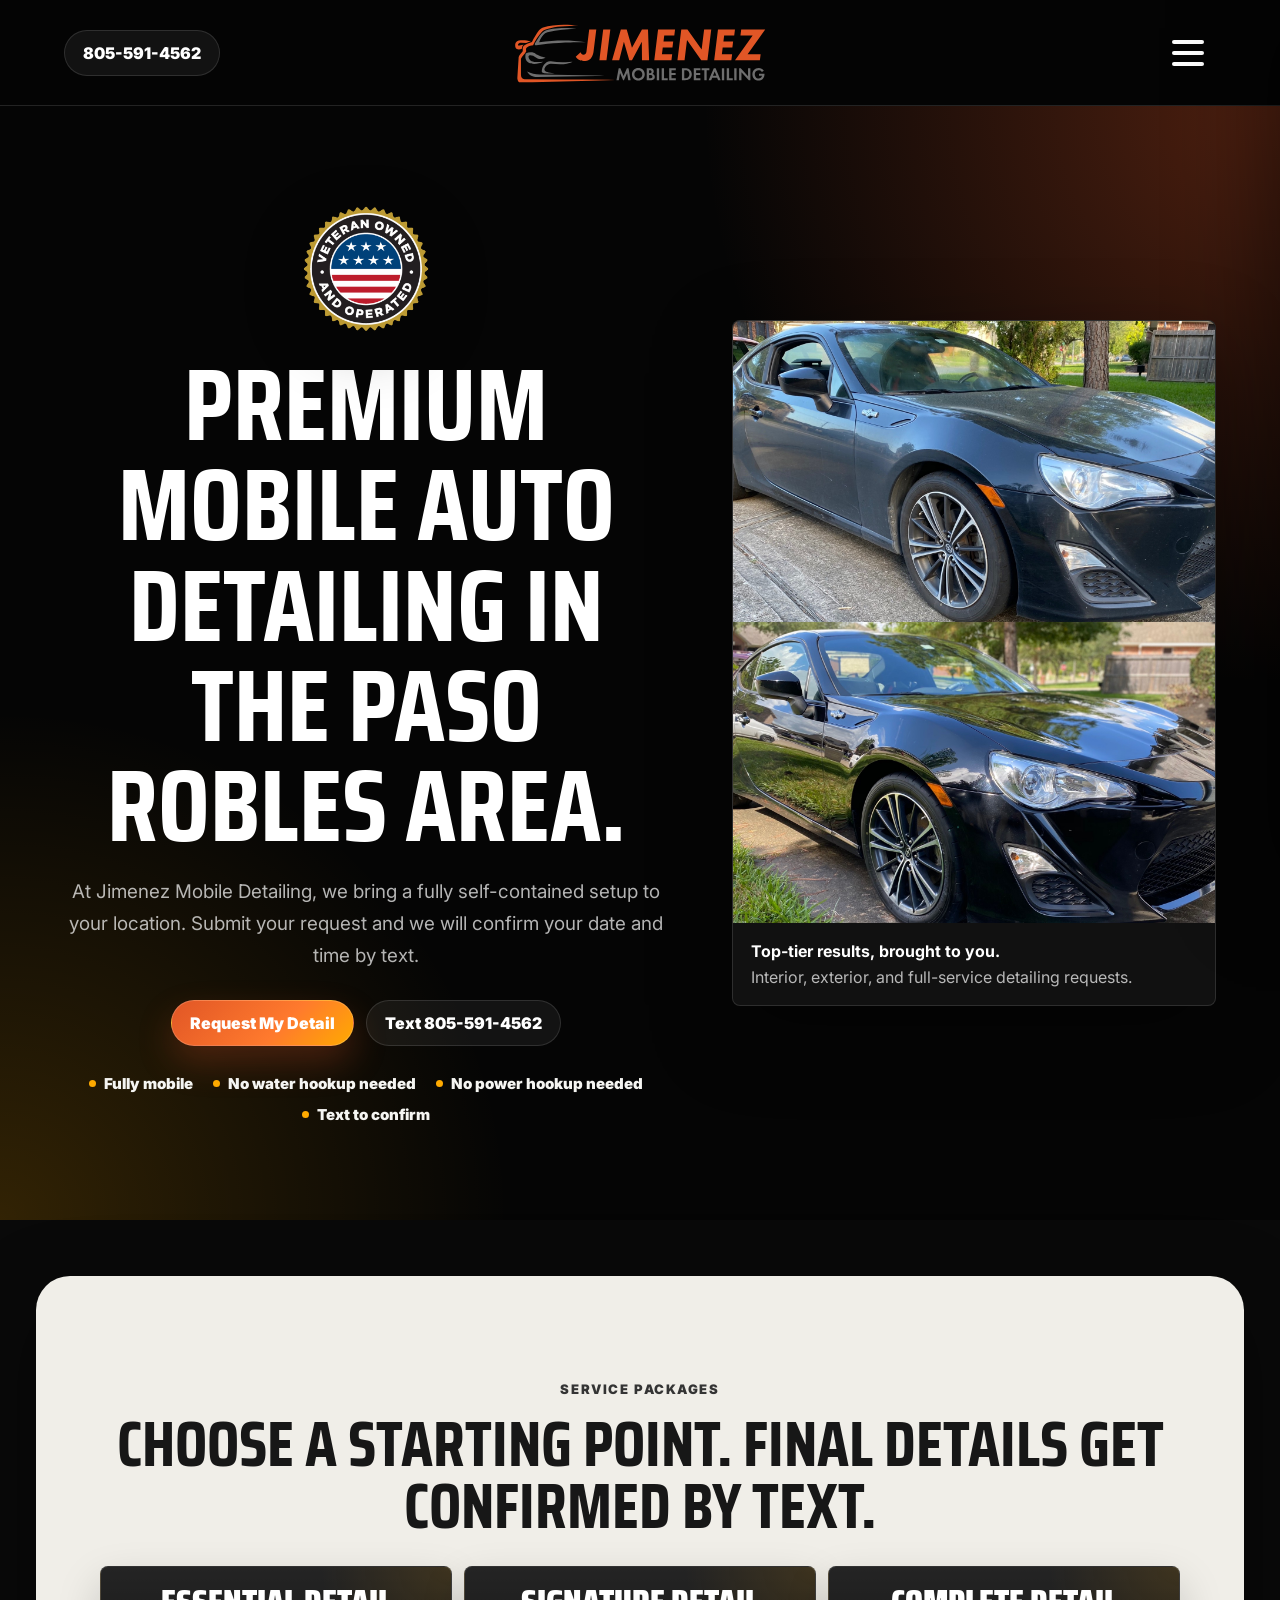
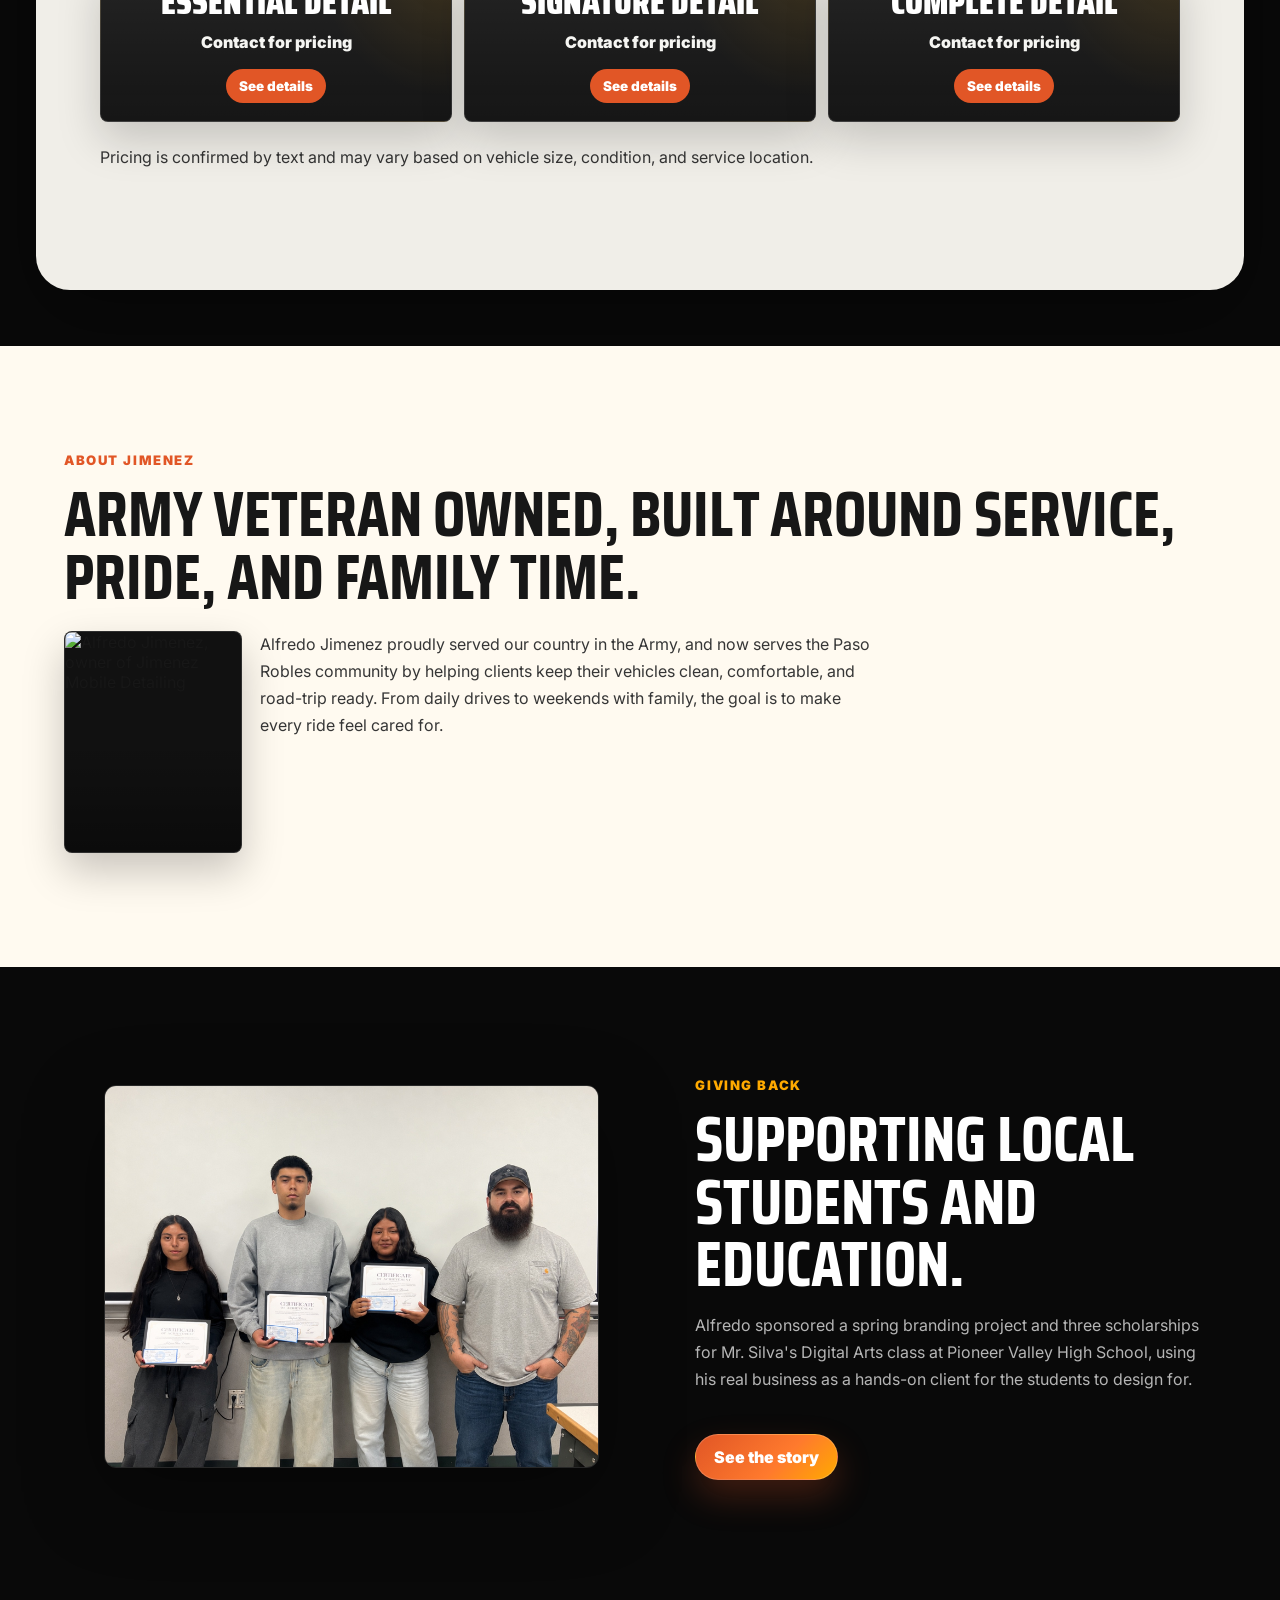
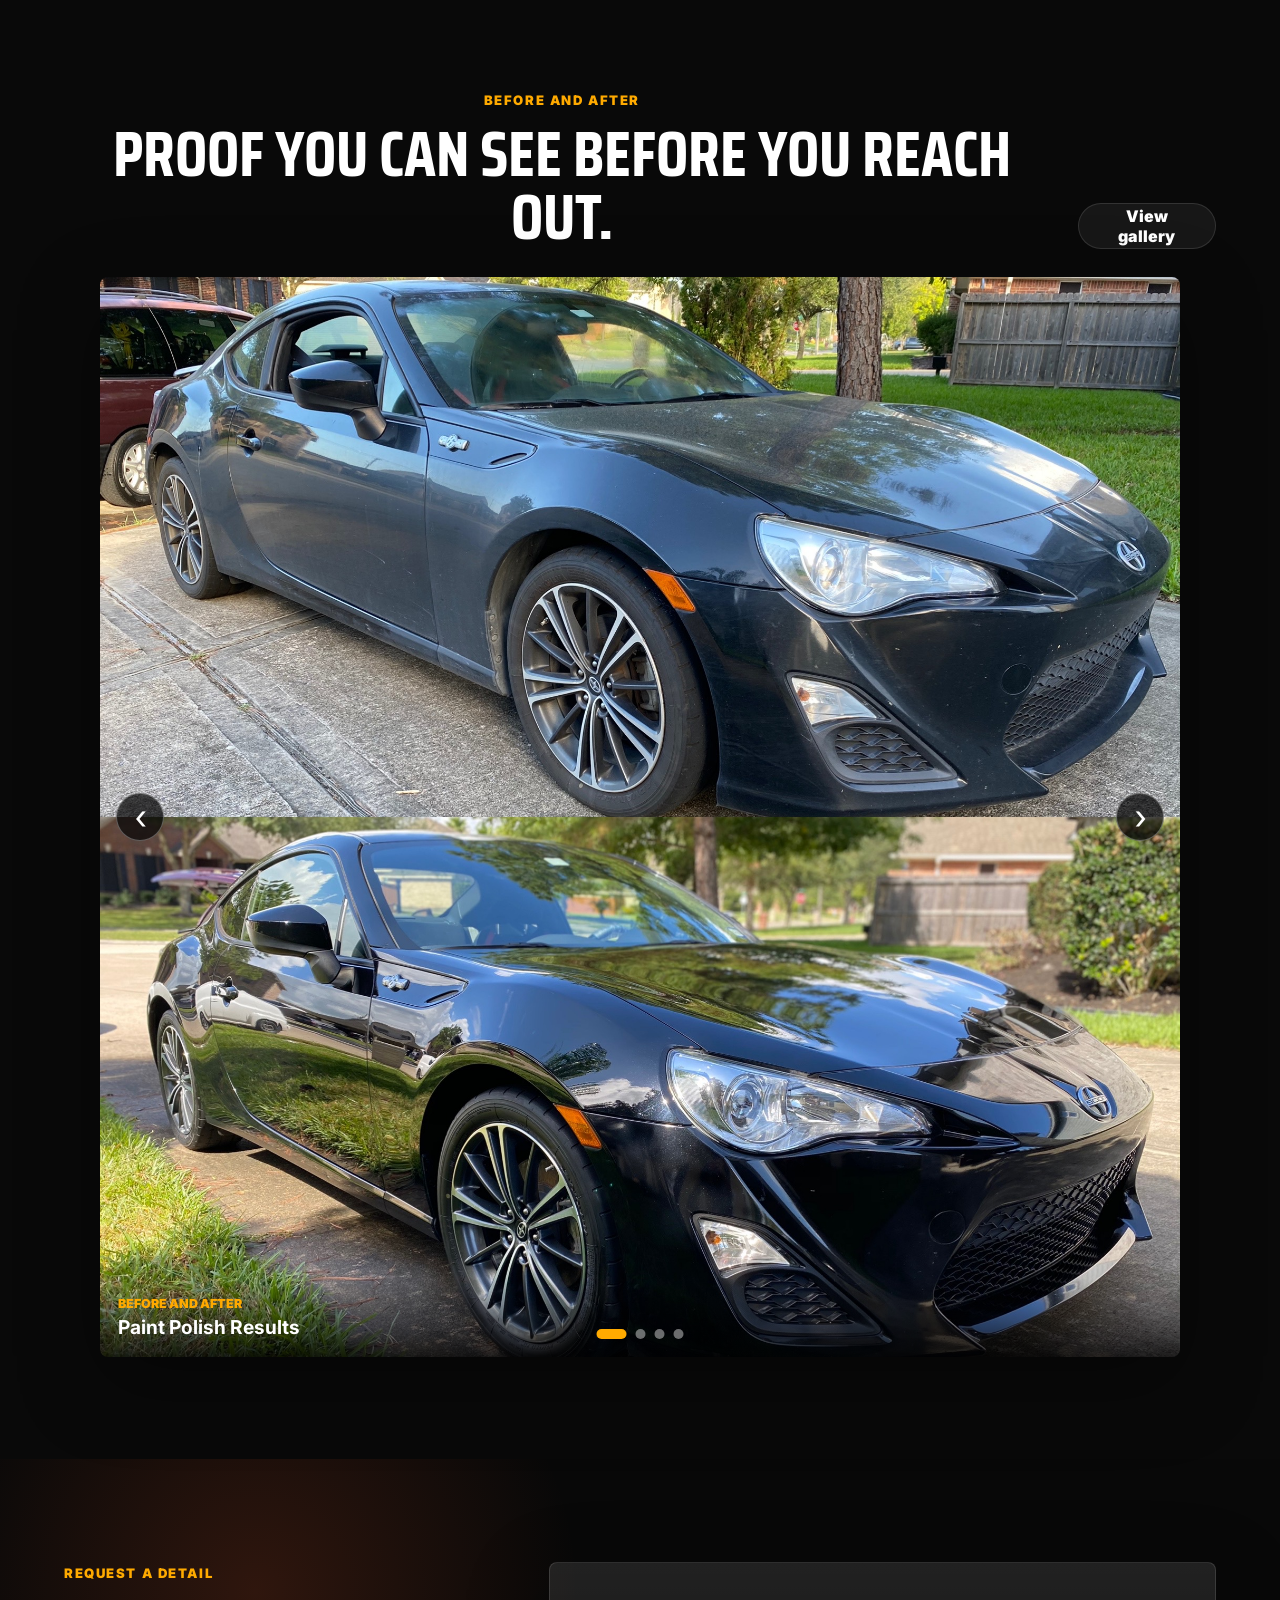
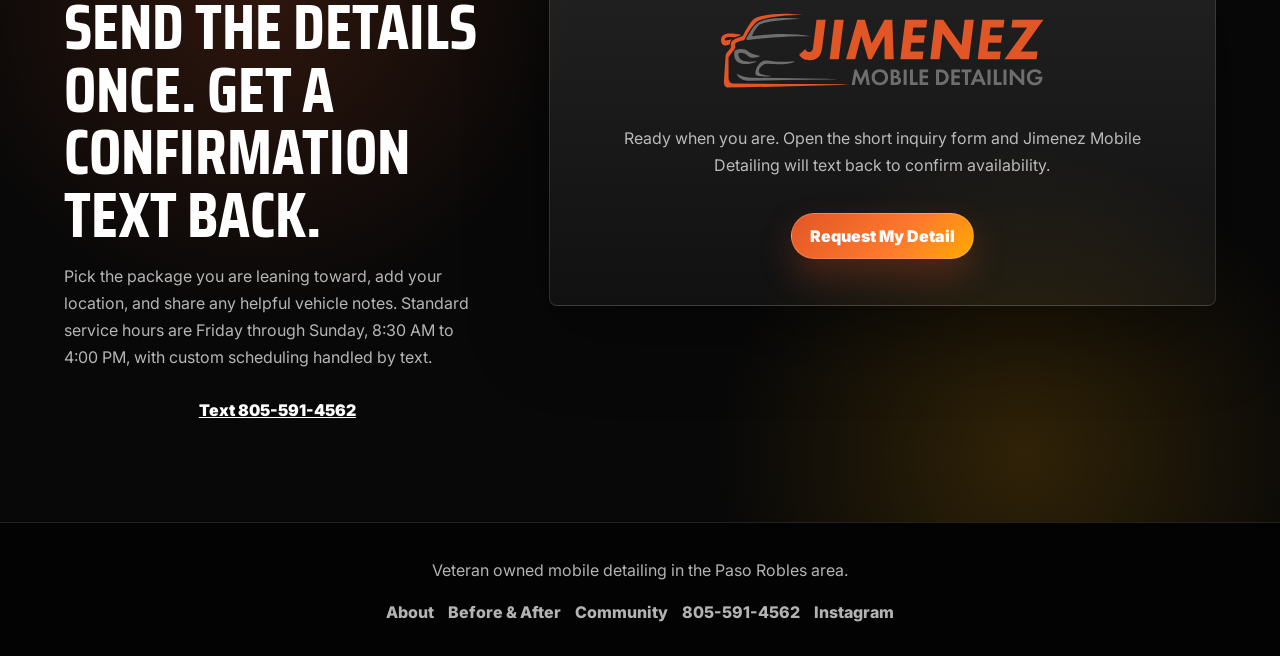
==== index.html @ 2c44fee6 "Use branded logo card for all link previews on new domain Point every page's og:image/twitter:image " ====
<!doctype html>
<html lang="en">
  <head>
    <meta charset="UTF-8" />
    <meta name="viewport" content="width=device-width, initial-scale=1.0" />
    <title>Jimenez Mobile Detailing | Mobile Auto Detailing in Paso Robles</title>
    <meta
      name="description"
      content="Veteran owned mobile auto detailing in the Paso Robles area. Request a detail with your location, package interest, and vehicle notes."
    />
    <link rel="canonical" href="https://jimenezmobiledetailing.com/" />
    <meta name="theme-color" content="#050505" />
    <meta property="og:site_name" content="Jimenez Mobile Detailing" />
    <meta property="og:title" content="Premium Mobile Auto Detailing in the Paso Robles Area." />
    <meta property="og:description" content="805-591-4562" />
    <meta property="og:type" content="website" />
    <meta property="og:url" content="https://jimenezmobiledetailing.com/" />
    <meta property="og:image" content="https://jimenezmobiledetailing.com/public/assets/images/jimenez-link-preview.png?v=20260706" />
    <meta property="og:image:secure_url" content="https://jimenezmobiledetailing.com/public/assets/images/jimenez-link-preview.png?v=20260706" />
    <meta property="og:image:type" content="image/png" />
    <meta property="og:image:width" content="1200" />
    <meta property="og:image:height" content="630" />
    <meta property="og:image:alt" content="Jimenez Mobile Detailing logo, premium mobile auto detailing in the Paso Robles area, and 805-591-4562" />
    <meta name="twitter:card" content="summary_large_image" />
    <meta name="twitter:title" content="Premium Mobile Auto Detailing in the Paso Robles Area." />
    <meta name="twitter:description" content="805-591-4562" />
    <meta name="twitter:image" content="https://jimenezmobiledetailing.com/public/assets/images/jimenez-link-preview.png?v=20260706" />
    <meta name="twitter:image:alt" content="Jimenez Mobile Detailing logo, premium mobile auto detailing in the Paso Robles area, and 805-591-4562" />
    <link rel="image_src" href="https://jimenezmobiledetailing.com/public/assets/images/jimenez-link-preview.png?v=20260706" />
    <link rel="icon" type="image/svg+xml" href="./public/assets/logo/JIMENEZ_Logo.svg" />
    <link rel="preconnect" href="https://fonts.googleapis.com" />
    <link rel="preconnect" href="https://fonts.gstatic.com" crossorigin />
    <link
      href="https://fonts.googleapis.com/css2?family=Inter:wght@400;500;600;700;800;900&family=Saira+Condensed:wght@600;700;800;900&display=swap"
      rel="stylesheet"
    />
    <link rel="stylesheet" href="./src/styles.css" />
  </head>
  <body>
    <header class="site-header">
      <button class="menu-toggle" type="button" aria-label="Open menu" aria-controls="site-menu" aria-expanded="false">
        <span></span>
        <span></span>
        <span></span>
      </button>
      <a class="brand-link" href="./" aria-label="Jimenez Mobile Detailing home">
        <img src="./public/assets/logo/JIMENEZ_Logo.svg" alt="Jimenez Mobile Detailing logo" />
      </a>
      <a class="call-pill" href="sms:+18055914562" aria-label="Text 805-591-4562">805-591-4562</a>
    </header>

    <div class="site-menu" id="site-menu" aria-hidden="true">
      <div class="menu-scrim" data-close-menu></div>
      <aside class="menu-panel" aria-label="Site menu">
        <button class="menu-close" type="button" aria-label="Close menu" data-close-menu>×</button>
        <img class="menu-logo" src="./public/assets/logo/JIMENEZ_Logo.svg" alt="Jimenez Mobile Detailing logo" />
        <nav class="menu-nav" aria-label="Menu navigation">
          <a class="active" href="./">Home</a>
          <button class="open-booking" type="button">Book Detailing</button>
          <a href="./about/">About</a>
          <a href="#services" data-close-menu>Services</a>
          <a href="./before-after/">Before & After</a>
          <a href="./community/">Community</a>
        </nav>
        <div class="menu-contact">
          <a href="sms:+18055914592">Text 805-591-4592</a>
        </div>
      </aside>
    </div>

    <main>
      <section class="hero">
        <div class="hero-content">
          <img
            class="veteran-badge hero-badge"
            src="./public/assets/images/veteran-owned-and-operated.png"
            alt="Veteran owned and operated badge"
          />
          <h1>Premium mobile auto detailing in the Paso Robles area.</h1>
          <p class="hero-copy">
            At Jimenez Mobile Detailing, we bring a fully self-contained setup to your location. Submit
            your request and we will confirm your date and time by text.
          </p>
          <div class="hero-actions">
            <button class="primary-button open-booking" type="button">Request My Detail</button>
            <a class="secondary-button" href="sms:+18055914562">Text 805-591-4562</a>
          </div>
          <div class="trust-strip" aria-label="Service highlights">
            <span>Fully mobile</span>
            <span>No water hookup needed</span>
            <span>No power hookup needed</span>
            <span>Text to confirm</span>
          </div>
        </div>
        <div class="hero-panel" aria-label="Featured detailing result">
          <img
            src="./public/assets/images/before-after-polish.jpg"
            alt="Black vehicle detailing before and after result"
          />
          <div>
            <strong>Top-tier results, brought to you.</strong>
            <span>Interior, exterior, and full-service detailing requests.</span>
          </div>
        </div>
      </section>

      <section class="section services-section" id="services">
        <div class="section-heading">
          <p class="eyebrow">Service packages</p>
          <h2>Choose a starting point. Final details get confirmed by text.</h2>
        </div>
        <div class="package-showcase">
          <div class="package-picker" aria-label="Service package details">
            <article class="package-card" data-package-card="Essential Detail">
              <button class="package-collapse" type="button" data-package-collapse="Essential Detail" aria-label="Collapse Essential Detail details">×</button>
              <button
                class="package-card-summary"
                type="button"
                data-package-detail="Essential Detail"
                aria-controls="essential-detail-card"
                aria-expanded="false"
              >
                <span class="package-tile-title">Essential Detail</span>
                <span class="package-tile-price">Contact for pricing</span>
                <span class="package-tile-action">See details</span>
              </button>
              <div class="package-card-details" id="essential-detail-card" hidden>
                <p>A clean refresh for vehicles that need a solid maintenance detail.</p>
                <ul>
                  <li>Exterior wash</li>
                  <li>Wheels and tires</li>
                  <li>Interior vacuum</li>
                  <li>Interior wipe down</li>
                  <li>Windows</li>
                </ul>
                <button class="primary-button package-select" type="button" data-package="Essential Detail">Select this package</button>
              </div>
            </article>
            <article class="package-card" data-package-card="Signature Detail">
              <button class="package-collapse" type="button" data-package-collapse="Signature Detail" aria-label="Collapse Signature Detail details">×</button>
              <button
                class="package-card-summary"
                type="button"
                data-package-detail="Signature Detail"
                aria-controls="signature-detail-card"
                aria-expanded="false"
              >
                <span class="package-tile-title">Signature Detail</span>
                <span class="package-tile-price">Contact for pricing</span>
                <span class="package-tile-action">See details</span>
              </button>
              <div class="package-card-details" id="signature-detail-card" hidden>
                <p>A deeper clean with added protection and attention to commonly missed areas.</p>
                <ul>
                  <li>Everything in Essential</li>
                  <li>Door jambs</li>
                  <li>Wheel wells</li>
                  <li>Interior protection</li>
                  <li>Floor mat cleaning</li>
                </ul>
                <button class="primary-button package-select" type="button" data-package="Signature Detail">Select this package</button>
              </div>
            </article>
            <article class="package-card" data-package-card="Complete Detail">
              <button class="package-collapse" type="button" data-package-collapse="Complete Detail" aria-label="Collapse Complete Detail details">×</button>
              <button
                class="package-card-summary"
                type="button"
                data-package-detail="Complete Detail"
                aria-controls="complete-detail-card"
                aria-expanded="false"
              >
                <span class="package-tile-title">Complete Detail</span>
                <span class="package-tile-price">Contact for pricing</span>
                <span class="package-tile-action">See details</span>
              </button>
              <div class="package-card-details" id="complete-detail-card" hidden>
                <p>The full-service detail for vehicles needing a premium inside-and-out reset.</p>
                <ul>
                  <li>Exterior wash</li>
                  <li>Wheels and tires</li>
                  <li>Spray ceramic sealant</li>
                  <li>Deep vacuum</li>
                  <li>Interior plastics cleaned and protected</li>
                </ul>
                <button class="primary-button package-select" type="button" data-package="Complete Detail">Select this package</button>
              </div>
            </article>
          </div>
        </div>
        <p class="pricing-note">
          Pricing is confirmed by text and may vary based on vehicle size, condition, and service location.
        </p>
      </section>

      <section class="section preview-band about-preview">
        <div>
          <p class="eyebrow">About Jimenez</p>
          <h2>Army veteran owned, built around service, pride, and family time.</h2>
          <div class="owner-text-wrap">
            <figure class="owner-photo-frame inline-owner-photo">
              <img
                src="./public/assets/images/alfredo-jimenez-headshot.jpg"
                alt="Alfredo Jimenez, owner of Jimenez Mobile Detailing"
              />
            </figure>
            <p>
              Alfredo Jimenez proudly served our country in the Army, and now serves the Paso Robles
              community by helping clients keep their vehicles clean, comfortable, and road-trip ready.
              From daily drives to weekends with family, the goal is to make every ride feel cared for.
            </p>
          </div>
        </div>
      </section>

      <section class="section community-band">
        <figure class="community-band-media">
          <img
            src="./public/assets/images/community-scholarship-group.jpg"
            alt="Alfredo Jimenez with three Pioneer Valley High School Digital Arts students holding their scholarship certificates"
            loading="lazy"
          />
        </figure>
        <div class="community-band-copy">
          <p class="eyebrow">Giving back</p>
          <h2>Supporting local students and education.</h2>
          <p>
            Alfredo sponsored a spring branding project and three scholarships for Mr. Silva's Digital
            Arts class at Pioneer Valley High School, using his real business as a hands-on client for the
            students to design for.
          </p>
          <a class="primary-button" href="./community/">See the story</a>
        </div>
      </section>

      <section class="section">
        <div class="section-heading row-heading">
          <div>
            <p class="eyebrow">Before and after</p>
            <h2>Proof you can see before you reach out.</h2>
          </div>
          <a class="secondary-button" href="./before-after/">View gallery</a>
        </div>
        <div class="carousel" data-carousel>
          <div class="carousel-track">
            <figure class="gallery-card carousel-slide">
              <img src="./public/assets/images/before-after-polish.jpg" alt="Black sports car before and after paint polish" />
              <figcaption><span>Before and after</span><strong>Paint Polish Results</strong></figcaption>
            </figure>
            <figure class="gallery-card carousel-slide">
              <img src="./public/assets/images/before-after-hood.jpg" alt="Vehicle hood before and after detailing" />
              <figcaption><span>Before and after</span><strong>Exterior Reset</strong></figcaption>
            </figure>
            <figure class="gallery-card carousel-slide">
              <img src="./public/assets/images/interior-detail.jpg" alt="Clean vehicle interior after detailing" />
              <figcaption><span>Interior</span><strong>Interior Detail</strong></figcaption>
            </figure>
            <figure class="gallery-card carousel-slide">
              <img src="./public/assets/images/exterior-mobile-detail.jpg" alt="Lexus exterior detail after mobile wash" />
              <figcaption><span>Exterior</span><strong>Mobile Exterior Wash</strong></figcaption>
            </figure>
          </div>
          <button class="carousel-arrow previous" type="button" aria-label="Previous image">‹</button>
          <button class="carousel-arrow next" type="button" aria-label="Next image">›</button>
          <div class="carousel-dots" aria-label="Gallery slide controls"></div>
        </div>
      </section>

      <section class="booking-section" id="book">
        <div class="booking-copy">
          <p class="eyebrow">Request a detail</p>
          <h2>Send the details once. Get a confirmation text back.</h2>
          <p>
            Pick the package you are leaning toward, add your location, and share any helpful vehicle
            notes. Standard service hours are Friday through Sunday, 8:30 AM to 4:00 PM, with custom
            scheduling handled by text.
          </p>
          <div class="direct-actions">
            <a href="sms:+18055914562">Text 805-591-4562</a>
          </div>
        </div>
        <div class="booking-card">
          <img src="./public/assets/logo/JIMENEZ_Logo.svg" alt="Jimenez Mobile Detailing logo" />
          <p>Ready when you are. Open the short inquiry form and Jimenez Mobile Detailing will text back to confirm availability.</p>
          <button class="primary-button open-booking" type="button">Request My Detail</button>
        </div>
      </section>

      <div class="booking-modal" id="booking-modal" aria-hidden="true">
        <div class="modal-backdrop" data-close-modal></div>
        <div class="modal-panel" role="dialog" aria-modal="true" aria-labelledby="booking-title">
          <button class="modal-close" type="button" aria-label="Close booking form" data-close-modal>×</button>
          <div class="modal-heading">
            <img src="./public/assets/logo/JIMENEZ_Logo.svg" alt="Jimenez Mobile Detailing logo" />
            <div>
              <p class="eyebrow">Request a detail</p>
              <h2 id="booking-title">Tell us what you need cleaned.</h2>
            </div>
          </div>
          <form class="inquiry-form" id="inquiry-form">
          <div class="form-grid">
            <label>
              Full name
              <input name="from_name" type="text" autocomplete="name" required />
            </label>
            <label>
              Phone for text reply
              <input name="phone" type="tel" autocomplete="tel" inputmode="tel" required />
            </label>
          </div>

          <label>
            Service location
            <input
              name="service_location"
              type="text"
              autocomplete="street-address"
              placeholder="Address, neighborhood, or work location"
              required
            />
          </label>

          <label>
            Vehicle info <span>optional</span>
            <input
              name="vehicle_info"
              type="text"
              placeholder="Example: 2021 Toyota Camry, black SUV, work truck, not sure"
            />
          </label>

          <label>
            Package interest
            <input type="hidden" name="selected_package" id="selected_package" value="Complete Detail" />
            <div class="custom-select" data-name="selected_package">
              <button class="custom-select-button" type="button" aria-haspopup="listbox" aria-expanded="false">
                <span>Complete Detail</span>
              </button>
              <div class="custom-options" role="listbox">
                <button type="button" role="option" data-value="Essential Detail">Essential Detail</button>
                <button type="button" role="option" data-value="Signature Detail">Signature Detail</button>
                <button type="button" role="option" data-value="Complete Detail" aria-selected="true">Complete Detail</button>
                <button type="button" role="option" data-value="Not sure - help me choose">Not sure - help me choose</button>
              </div>
            </div>
          </label>

          <div class="service-hours" aria-label="Service scheduling information">
            <strong>Preferred service hours</strong>
            <p>Friday through Sunday, 8:30 AM to 4:00 PM.</p>
            <small>Need a different time? Submit your request and Alfredo will text you about custom scheduling.</small>
          </div>

          <label>
            Notes <span>optional</span>
            <textarea name="notes" rows="4" placeholder="Tell us anything helpful about the vehicle, location, or scheduling needs."></textarea>
          </label>

          <label class="checkbox-label consent">
            <input type="checkbox" required />
            I understand availability, pricing, and final scheduling are confirmed by text from Jimenez Mobile Detailing.
          </label>

          <button class="primary-button form-submit" type="submit">Request My Detail</button>
          <p class="form-message" id="form-message" hidden></p>
        </form>
        </div>
      </div>
    </main>

    <footer class="site-footer">
      <div>
        <p>Veteran owned mobile detailing in the Paso Robles area.</p>
      </div>
      <div class="footer-links">
        <a href="./about/">About</a>
        <a href="./before-after/">Before & After</a>
        <a href="./community/">Community</a>
        <a href="sms:+18055914562">805-591-4562</a>
        <a href="https://www.instagram.com/jimenez_mobile_detailing/" target="_blank" rel="noreferrer">Instagram</a>
      </div>
    </footer>

    <script src="https://cdn.jsdelivr.net/npm/@emailjs/browser@4/dist/email.min.js"></script>
    <script src="./src/app.js"></script>
  </body>
</html>
---- src/styles.css ----
:root {
  --black: #050505;
  --orange: #e15626;
  --gray: #6e6e6e;
  --accent: #ffaa00;
  --white: #ffffff;
  --soft-white: #f5f5f2;
  --warm-panel: #f0eee8;
  --warm-paper: #fffaf0;
  --dark-card: #111111;
  --border: rgba(255, 255, 255, 0.12);
  --muted: rgba(255, 255, 255, 0.7);
  --shadow: 0 26px 80px rgba(0, 0, 0, 0.36);
}

* {
  box-sizing: border-box;
}

html {
  scroll-behavior: smooth;
}

body {
  margin: 0;
  background: #090909;
  color: var(--white);
  font-family: Inter, system-ui, sans-serif;
}

body::selection {
  background: var(--orange);
  color: var(--white);
}

body,
.menu-panel,
.modal-panel {
  scrollbar-width: thin;
  scrollbar-color: var(--accent) rgba(255, 255, 255, 0.12);
}

body::-webkit-scrollbar,
.menu-panel::-webkit-scrollbar,
.modal-panel::-webkit-scrollbar {
  width: 11px;
}

body::-webkit-scrollbar-track,
.menu-panel::-webkit-scrollbar-track,
.modal-panel::-webkit-scrollbar-track {
  background: rgba(255, 255, 255, 0.08);
}

body::-webkit-scrollbar-thumb,
.menu-panel::-webkit-scrollbar-thumb,
.modal-panel::-webkit-scrollbar-thumb {
  border: 3px solid rgba(5, 5, 5, 0.72);
  border-radius: 999px;
  background: linear-gradient(180deg, var(--orange), var(--accent));
}

button,
input,
select,
textarea {
  font: inherit;
}

button {
  cursor: pointer;
}

a {
  color: inherit;
}

.site-header {
  position: sticky;
  top: 0;
  z-index: 20;
  display: grid;
  grid-template-columns: 1fr auto 1fr;
  gap: 22px;
  align-items: center;
  min-height: 106px;
  padding: 14px clamp(18px, 5vw, 64px);
  background: rgba(5, 5, 5, 0.92);
  border-bottom: 1px solid var(--border);
  backdrop-filter: blur(18px);
}

.brand-link,
.site-header nav a,
.button-reset,
.site-footer button {
  appearance: none;
  border: 0;
  background: transparent;
  color: inherit;
}

.brand-link {
  display: flex;
  align-items: center;
  justify-content: center;
  padding: 0;
  grid-column: 2;
  grid-row: 1;
}

.brand-link img {
  width: clamp(178px, 20vw, 270px);
  max-height: 78px;
  object-fit: contain;
}

.site-header nav {
  display: flex;
  justify-content: flex-start;
  gap: 6px;
  grid-column: 1;
  grid-row: 1;
}

.site-header nav a {
  display: inline-flex;
  align-items: center;
  min-height: 44px;
  padding: 0 14px;
  border-radius: 999px;
  color: var(--muted);
  font-weight: 700;
  text-decoration: none;
}

.site-header nav a.active,
.site-header nav a:hover,
.site-header nav a:focus-visible {
  color: var(--white);
  background: rgba(255, 255, 255, 0.08);
  outline: none;
}

.call-pill,
.primary-button,
.secondary-button {
  display: inline-flex;
  align-items: center;
  justify-content: center;
  min-height: 46px;
  padding: 0 18px;
  border-radius: 999px;
  font-weight: 900;
  text-decoration: none;
  transition:
    transform 180ms ease,
    border-color 180ms ease,
    background 180ms ease;
}

.form-submit:disabled {
  cursor: wait;
  opacity: 0.72;
}

.call-pill,
.secondary-button {
  border: 1px solid var(--border);
  background: rgba(255, 255, 255, 0.06);
}

.call-pill {
  justify-self: start;
  grid-column: 1;
  grid-row: 1;
}

.primary-button {
  border: 1px solid rgba(255, 255, 255, 0.18);
  color: var(--white);
  background: linear-gradient(135deg, var(--orange), #ff7a2d 60%, var(--accent));
  box-shadow: 0 16px 34px rgba(225, 86, 38, 0.26);
}

button.primary-button,
button.secondary-button {
  border-radius: 999px;
}

.primary-button:hover,
.secondary-button:hover,
.call-pill:hover,
.primary-button:focus-visible,
.secondary-button:focus-visible,
.call-pill:focus-visible {
  transform: translateY(-2px);
  outline: none;
}

.hero {
  display: grid;
  grid-template-columns: minmax(0, 1fr) minmax(320px, 0.8fr);
  gap: clamp(28px, 5vw, 74px);
  align-items: center;
  min-height: calc(100svh - 106px);
  padding: clamp(42px, 8vw, 96px) clamp(18px, 5vw, 64px);
  background:
    radial-gradient(circle at top right, rgba(225, 86, 38, 0.34), transparent 34%),
    radial-gradient(circle at bottom left, rgba(255, 170, 0, 0.18), transparent 30%),
    var(--black);
}

.hero-content,
.page-hero {
  max-width: 820px;
  text-align: center;
  margin-inline: auto;
}

.eyebrow {
  margin: 0 0 12px;
  color: var(--accent);
  font-size: 0.82rem;
  font-weight: 900;
  letter-spacing: 0.12em;
  text-transform: uppercase;
}

h1,
h2,
h3 {
  margin: 0;
  font-family: 'Saira Condensed', Inter, sans-serif;
  line-height: 0.98;
  letter-spacing: 0;
  text-transform: uppercase;
}

h1 {
  max-width: 780px;
  font-size: clamp(3.2rem, 8vw, 7.6rem);
}

h2 {
  font-size: clamp(2.2rem, 5vw, 4.6rem);
}

h3 {
  font-size: 2rem;
}

p {
  color: var(--muted);
  line-height: 1.7;
}

.hero-copy,
.page-hero p:not(.eyebrow) {
  max-width: 650px;
  font-size: 1.18rem;
  margin-inline: auto;
}

.hero-actions,
.direct-actions {
  display: flex;
  flex-wrap: wrap;
  gap: 12px;
  margin-top: 28px;
  justify-content: center;
}

.trust-strip {
  display: flex;
  flex-wrap: wrap;
  gap: 12px 20px;
  margin-top: 28px;
  justify-content: center;
}

.trust-strip span {
  display: inline-flex;
  align-items: center;
  gap: 8px;
  padding: 0;
  border: 0;
  border-radius: 0;
  color: var(--soft-white);
  background: transparent;
  font-size: 0.94rem;
  font-weight: 900;
}

.trust-strip span::before {
  content: '';
  width: 7px;
  height: 7px;
  border-radius: 50%;
  background: var(--accent);
}

.hero-panel {
  overflow: hidden;
  border: 1px solid var(--border);
  border-radius: 8px;
  background: var(--dark-card);
  box-shadow: var(--shadow);
}

.hero-panel img {
  display: block;
  width: 100%;
  aspect-ratio: 4 / 5;
  object-fit: cover;
}

.hero-panel div {
  display: grid;
  gap: 6px;
  padding: 18px;
}

.hero-panel span {
  color: var(--muted);
}

.section,
.booking-section,
.page-hero {
  padding: clamp(52px, 8vw, 104px) clamp(18px, 5vw, 64px);
}

.section {
  max-width: 1320px;
  margin-inline: auto;
}

.services-section {
  width: min(1320px, calc(100% - clamp(24px, 6vw, 72px)));
  max-width: none;
  margin-inline: auto;
  margin-block: clamp(24px, 5vw, 56px);
  border-radius: clamp(20px, 3vw, 34px);
  background: var(--warm-panel);
  color: #171717;
  box-shadow: var(--shadow);
}

.services-section .section-heading,
.services-section .package-showcase,
.services-section .pricing-note {
  max-width: 1180px;
  margin-inline: auto;
}

.services-section .section-heading p {
  color: #343434;
}

.preview-band,
.story-section {
  display: grid;
  grid-template-columns: minmax(0, 0.9fr) minmax(0, 1fr);
  gap: 28px;
  align-items: center;
  border-block: 1px solid var(--border);
  background: var(--warm-paper);
  color: #171717;
}

.about-preview {
  grid-template-columns: minmax(0, 1fr);
  align-items: end;
}

.about-preview .eyebrow {
  color: var(--orange);
  font-weight: 900;
}

.preview-band p,
.story-section p {
  color: #363636;
}

.values-grid article p {
  color: rgba(255, 255, 255, 0.76);
}

.section-heading {
  max-width: 820px;
  margin-bottom: 28px;
  text-align: center;
  margin-inline: auto;
}

.row-heading {
  display: flex;
  justify-content: space-between;
  gap: 18px;
  max-width: none;
  align-items: end;
}

.package-showcase {
  display: grid;
  gap: 18px;
}

.package-picker {
  display: grid;
  grid-template-columns: repeat(3, minmax(0, 1fr));
  gap: 12px;
  align-items: start;
}

.package-card,
.values-grid article {
  position: relative;
  display: grid;
  border: 1px solid var(--border);
  border-radius: 8px;
  background:
    radial-gradient(circle at top right, rgba(255, 170, 0, 0.12), transparent 34%),
    linear-gradient(180deg, rgba(255, 255, 255, 0.08), rgba(255, 255, 255, 0.02)),
    var(--dark-card);
  color: var(--white);
}

.package-card {
  overflow: hidden;
  box-shadow: 0 18px 44px rgba(0, 0, 0, 0.18);
  transition:
    transform 180ms ease,
    border-color 180ms ease,
    box-shadow 180ms ease;
}

.package-collapse {
  position: absolute;
  top: 10px;
  right: 10px;
  z-index: 2;
  display: none;
  place-items: center;
  width: 30px;
  height: 30px;
  border: 1px solid rgba(255, 255, 255, 0.2);
  border-radius: 50%;
  background: rgba(5, 5, 5, 0.62);
  color: var(--white);
  font-size: 1.35rem;
  font-weight: 900;
  line-height: 1;
}

.package-card.open .package-collapse {
  display: grid;
}

.values-grid article {
  gap: 14px;
  padding: 24px;
}

.package-card:hover,
.package-card.open {
  transform: translateY(-2px);
  border-color: rgba(225, 86, 38, 0.68);
  box-shadow: 0 22px 52px rgba(0, 0, 0, 0.26);
}

.package-card-summary {
  display: grid;
  justify-items: center;
  gap: 9px;
  width: 100%;
  min-height: 154px;
  padding: 18px;
  border: 0;
  background: transparent;
  color: inherit;
  text-align: center;
}

.package-card.open .package-card-summary {
  padding-inline: 52px;
}

.package-card-summary:focus-visible {
  outline: 3px solid rgba(255, 170, 0, 0.24);
  outline-offset: -3px;
}

.package-tile-title {
  font-family: 'Saira Condensed', Inter, sans-serif;
  font-size: clamp(1.5rem, 3vw, 2.2rem);
  font-weight: 900;
  line-height: 0.98;
  text-transform: uppercase;
}

.package-tile-price {
  color: var(--soft-white);
  font-weight: 900;
}

.package-tile-action {
  justify-self: center;
  align-self: end;
  margin-top: auto;
  padding: 9px 13px;
  border-radius: 999px;
  background: var(--orange);
  color: var(--white);
  font-size: 0.84rem;
  font-weight: 900;
}

.package-card.open .package-tile-action {
  background: linear-gradient(135deg, var(--orange), #ff7a2d 65%, var(--accent));
}

.package-card-details {
  display: grid;
  justify-items: center;
  gap: 14px;
  padding: 0 18px 18px;
  text-align: center;
}

.package-card-details[hidden] {
  display: none;
}

.package-card-details p {
  margin: 0;
  color: rgba(255, 255, 255, 0.84);
}

.price {
  margin: 0;
  color: var(--white);
  font-weight: 900;
}

.package-card-details ul {
  display: grid;
  justify-items: center;
  gap: 9px;
  margin: 0 0 8px;
  padding: 0;
  list-style: none;
  color: var(--soft-white);
  font-weight: 700;
}

.package-card-details li::before {
  content: '';
  display: inline-block;
  width: 7px;
  height: 7px;
  margin-right: 9px;
  border-radius: 50%;
  background: var(--accent);
}

.package-card-details .primary-button {
  width: 100%;
  margin-top: 4px;
}

.pricing-note {
  margin-top: 22px;
  color: #343434;
}

.gallery-card {
  position: relative;
  overflow: hidden;
  min-height: 320px;
  margin: 0;
  border: 1px solid var(--border);
  border-radius: 8px;
  background: var(--dark-card);
  flex: 0 0 100%;
}

.gallery-card img {
  width: 100%;
  height: 100%;
  min-height: 320px;
  display: block;
  object-fit: cover;
}

.gallery-card figcaption {
  position: absolute;
  inset-inline: 0;
  bottom: 0;
  display: grid;
  gap: 4px;
  padding: 18px;
  background: linear-gradient(180deg, transparent, rgba(0, 0, 0, 0.82));
}

.gallery-card span {
  color: var(--accent);
  font-size: 0.78rem;
  font-weight: 900;
  text-transform: uppercase;
}

.gallery-card strong {
  font-size: 1.2rem;
}

.carousel {
  position: relative;
  overflow: hidden;
  max-width: 1080px;
  margin-inline: auto;
  border-radius: 8px;
  box-shadow: var(--shadow);
}

.showcase-carousel {
  max-width: 1180px;
}

.carousel-track {
  display: flex;
  transition: transform 520ms ease;
  will-change: transform;
}

.carousel .gallery-card {
  border: 0;
  border-radius: 0;
}

.carousel .gallery-card img {
  min-height: clamp(360px, 58vw, 680px);
}

.carousel-arrow {
  position: absolute;
  top: 50%;
  z-index: 3;
  width: 48px;
  height: 48px;
  border: 1px solid rgba(255, 255, 255, 0.3);
  border-radius: 50%;
  background: rgba(5, 5, 5, 0.72);
  color: var(--white);
  font-size: 2.2rem;
  line-height: 1;
  transform: translateY(-50%);
}

.carousel-arrow.previous {
  left: 16px;
}

.carousel-arrow.next {
  right: 16px;
}

.carousel-dots {
  position: absolute;
  left: 50%;
  bottom: 18px;
  display: flex;
  gap: 9px;
  transform: translateX(-50%);
}

.carousel-dots button {
  width: 10px;
  height: 10px;
  padding: 0;
  border: 0;
  border-radius: 999px;
  background: rgba(255, 255, 255, 0.42);
}

.carousel-dots button.active {
  width: 30px;
  background: var(--accent);
}

.booking-section {
  display: grid;
  grid-template-columns: minmax(260px, 0.78fr) minmax(0, 1.22fr);
  gap: clamp(24px, 5vw, 58px);
  align-items: start;
  max-width: none;
  background:
    radial-gradient(circle at 20% 20%, rgba(225, 86, 38, 0.18), transparent 28%),
    radial-gradient(circle at 80% 90%, rgba(255, 170, 0, 0.16), transparent 26%),
    #080808;
}

.booking-copy {
  position: sticky;
  top: 112px;
}

.direct-actions a {
  color: var(--white);
  font-weight: 900;
}

.inquiry-form {
  display: grid;
  gap: 18px;
  padding: clamp(18px, 4vw, 30px);
  border: 1px solid var(--border);
  border-radius: 8px;
  background: rgba(255, 255, 255, 0.06);
  box-shadow: var(--shadow);
}

.booking-card {
  display: grid;
  justify-items: center;
  gap: 18px;
  padding: clamp(24px, 5vw, 46px);
  border: 1px solid var(--border);
  border-radius: 8px;
  background: linear-gradient(180deg, rgba(255, 255, 255, 0.1), rgba(255, 255, 255, 0.04));
  text-align: center;
  box-shadow: var(--shadow);
}

.booking-card img {
  width: min(330px, 90%);
}

.modal-open {
  overflow: hidden;
}

.menu-open {
  overflow: hidden;
}

.menu-toggle {
  grid-column: 3;
  grid-row: 1;
  display: inline-grid;
  gap: 7px;
  align-content: center;
  justify-self: end;
  width: 56px;
  height: 50px;
  padding: 12px;
  border: 0;
  background: transparent;
}

.menu-toggle span {
  display: block;
  width: 32px;
  height: 4px;
  border-radius: 999px;
  background: var(--white);
}

.site-menu {
  position: fixed;
  inset: 0;
  z-index: 70;
  pointer-events: none;
}

.site-menu.open {
  pointer-events: auto;
}

.menu-scrim {
  position: absolute;
  inset: 0;
  background: rgba(0, 0, 0, 0);
  transition: background 240ms ease;
}

.site-menu.open .menu-scrim {
  background: rgba(0, 0, 0, 0.58);
}

.menu-panel {
  position: absolute;
  top: 0;
  right: 0;
  display: grid;
  align-content: start;
  justify-items: center;
  gap: 24px;
  width: min(390px, 88vw);
  height: 100svh;
  overflow-y: auto;
  overscroll-behavior: contain;
  padding: 28px 28px 38px;
  background: #2b2f35;
  color: var(--white);
  box-shadow: -24px 0 80px rgba(0, 0, 0, 0.42);
  transform: translateX(100%);
  transition: transform 280ms ease;
}

.site-menu.open .menu-panel {
  transform: translateX(0);
}

.menu-close {
  justify-self: start;
  width: 52px;
  height: 52px;
  border: 0;
  border-radius: 50%;
  background: rgba(255, 255, 255, 0.1);
  color: var(--white);
  font-size: 2.6rem;
  line-height: 1;
}

.menu-logo {
  width: min(260px, 82%);
}

.veteran-badge {
  width: min(168px, 48vw);
  filter: drop-shadow(0 18px 30px rgba(0, 0, 0, 0.32));
}

.hero-badge {
  width: clamp(92px, 12vw, 138px);
  margin-bottom: 14px;
}

.menu-nav {
  display: grid;
  gap: 12px;
  width: 100%;
  text-align: center;
}

.menu-nav a,
.menu-nav button {
  justify-content: center;
  width: 100%;
  min-height: 58px;
  border: 0;
  border-radius: 8px;
  background: transparent;
  color: var(--white);
  font-family: 'Saira Condensed', Inter, sans-serif;
  font-size: 2rem;
  font-weight: 900;
  letter-spacing: 0;
  line-height: 1;
  text-decoration: none;
  text-transform: uppercase;
}

.menu-nav a {
  display: inline-flex;
  align-items: center;
}

.menu-nav a.active,
.menu-nav a:hover,
.menu-nav a:focus-visible {
  color: var(--accent);
}

.menu-contact {
  display: grid;
  width: 100%;
  margin-top: 4px;
  text-align: center;
}

.menu-contact a {
  color: var(--soft-white);
  font-weight: 900;
  text-decoration: none;
}

.booking-modal {
  position: fixed;
  inset: 0;
  z-index: 60;
  display: none;
  align-items: center;
  justify-content: center;
  padding: 18px;
}

.booking-modal.open {
  display: flex;
}

.modal-backdrop {
  position: absolute;
  inset: 0;
  background: rgba(0, 0, 0, 0.74);
  backdrop-filter: blur(12px);
}

.modal-panel {
  position: relative;
  z-index: 2;
  width: min(960px, 100%);
  max-height: min(92vh, 980px);
  overflow-y: auto;
  border: 1px solid rgba(255, 255, 255, 0.18);
  border-radius: 8px;
  background:
    radial-gradient(circle at top right, rgba(225, 86, 38, 0.18), transparent 28%),
    #0d0d0d;
  box-shadow: var(--shadow);
}

.modal-close {
  position: sticky;
  top: 12px;
  left: calc(100% - 58px);
  z-index: 4;
  width: 42px;
  height: 42px;
  border: 1px solid var(--border);
  border-radius: 50%;
  background: rgba(255, 255, 255, 0.08);
  color: var(--white);
  font-size: 2rem;
  line-height: 1;
}

.modal-heading {
  display: grid;
  justify-items: center;
  gap: 12px;
  padding: 4px clamp(20px, 4vw, 34px) 24px;
  text-align: center;
}

.modal-heading img {
  width: min(250px, 82%);
}

.modal-heading h2 {
  font-size: clamp(2rem, 5vw, 4rem);
}

.modal-panel .inquiry-form {
  margin: 0 clamp(14px, 4vw, 34px) clamp(18px, 4vw, 34px);
  box-shadow: none;
}

.form-grid {
  display: grid;
  grid-template-columns: repeat(2, minmax(0, 1fr));
  gap: 16px;
}

label,
fieldset {
  display: grid;
  gap: 8px;
  margin: 0;
  color: var(--white);
  font-weight: 800;
}

label span,
small {
  color: var(--muted);
  font-size: 0.85rem;
  font-weight: 600;
}

input,
select,
textarea {
  width: 100%;
  border: 1px solid rgba(255, 255, 255, 0.16);
  border-radius: 8px;
  background: rgba(0, 0, 0, 0.42);
  color: var(--white);
  min-height: 50px;
  padding: 12px 13px;
}

input:focus,
select:focus,
textarea:focus {
  border-color: var(--accent);
  outline: 3px solid rgba(255, 170, 0, 0.16);
}

.custom-select {
  position: relative;
}

.custom-select-button {
  display: flex;
  align-items: center;
  justify-content: space-between;
  width: 100%;
  min-height: 50px;
  padding: 12px 44px 12px 13px;
  border: 1px solid rgba(255, 255, 255, 0.16);
  border-radius: 8px;
  background: rgba(0, 0, 0, 0.42);
  color: var(--white);
  text-align: left;
}

.custom-select-button::after {
  content: '';
  position: absolute;
  right: 16px;
  width: 10px;
  height: 10px;
  border-right: 2px solid var(--accent);
  border-bottom: 2px solid var(--accent);
  transform: rotate(45deg) translateY(-3px);
}

.custom-options {
  position: absolute;
  top: calc(100% + 8px);
  left: 0;
  right: 0;
  z-index: 10;
  display: none;
  overflow: hidden;
  border: 1px solid rgba(255, 255, 255, 0.16);
  border-radius: 8px;
  background: #171717;
  box-shadow: var(--shadow);
}

.custom-select.open .custom-options {
  display: grid;
}

.custom-options button {
  width: 100%;
  border: 0;
  border-bottom: 1px solid rgba(255, 255, 255, 0.08);
  background: transparent;
  color: var(--white);
  padding: 13px;
  text-align: left;
}

.custom-options button:hover,
.custom-options button[aria-selected='true'] {
  background: rgba(225, 86, 38, 0.22);
  color: var(--accent);
}

textarea {
  resize: vertical;
}

.service-hours {
  display: grid;
  gap: 7px;
  padding: 16px;
  border: 1px solid rgba(255, 170, 0, 0.24);
  border-radius: 8px;
  background: rgba(255, 170, 0, 0.08);
}

.service-hours strong {
  color: var(--white);
  font-weight: 900;
}

.service-hours p,
.service-hours small {
  margin: 0;
  color: var(--soft-white);
}

.service-hours small {
  color: var(--muted);
}

fieldset {
  border: 1px solid var(--border);
  border-radius: 8px;
  padding: 16px;
}

legend {
  padding: 0 8px;
}

.checkbox-label {
  display: grid;
  grid-template-columns: 22px 1fr;
  gap: 10px;
  align-items: start;
  color: var(--muted);
  font-weight: 700;
}

.checkbox-label input {
  width: 18px;
  min-height: 18px;
  margin-top: 2px;
  accent-color: var(--orange);
}

.consent {
  padding: 14px;
  border: 1px solid var(--border);
  border-radius: 8px;
}

.form-submit {
  width: 100%;
}

.form-message {
  margin: 0;
  padding: 14px;
  border-radius: 8px;
  color: var(--white);
  font-weight: 800;
}

.success {
  background: rgba(255, 170, 0, 0.16);
}

.error {
  background: rgba(225, 86, 38, 0.18);
}

.page-hero {
  background:
    radial-gradient(circle at top right, rgba(225, 86, 38, 0.26), transparent 30%),
    radial-gradient(circle at bottom left, rgba(255, 170, 0, 0.12), transparent 28%),
    var(--black);
}

.about-hero {
  display: block;
  max-width: none;
  text-align: center;
}

.about-hero-copy {
  max-width: 860px;
  margin-inline: auto;
}

.about-hero-copy .hero-badge {
  margin-inline: auto;
}

.about-hero-copy h1,
.about-hero-copy p {
  margin-inline: auto;
}

.owner-photo-frame {
  position: relative;
  overflow: hidden;
  margin: 0;
  border: 1px solid var(--border);
  border-radius: 8px;
  background: var(--dark-card);
  box-shadow: var(--shadow);
}

.owner-photo-frame::after {
  content: '';
  position: absolute;
  inset: 0;
  background: linear-gradient(180deg, transparent 50%, rgba(0, 0, 0, 0.36));
  pointer-events: none;
}

.owner-photo-frame img {
  display: block;
  width: 100%;
  height: 100%;
  object-fit: cover;
}

.owner-text-wrap {
  max-width: 760px;
  margin: 22px auto 0;
  text-align: left;
}

.owner-text-wrap::after {
  content: '';
  display: block;
  clear: both;
}

.owner-text-wrap p {
  max-width: none;
  margin-top: 0;
  margin-bottom: 0;
}

.about-preview .owner-text-wrap {
  max-width: 820px;
  margin-inline: 0;
}

.inline-owner-photo {
  float: left;
  width: clamp(118px, 18vw, 178px);
  aspect-ratio: 4 / 5;
  margin: 0 18px 10px 0;
  box-shadow: 0 18px 42px rgba(0, 0, 0, 0.22);
}

.values-grid {
  display: grid;
  grid-template-columns: repeat(3, minmax(0, 1fr));
  gap: 18px;
}

.site-footer {
  display: grid;
  gap: 18px;
  justify-items: center;
  padding: 34px clamp(18px, 5vw, 64px);
  border-top: 1px solid var(--border);
  background: #030303;
  text-align: center;
}

.site-footer p {
  margin: 0;
}

.footer-links {
  display: flex;
  flex-wrap: wrap;
  justify-content: center;
  gap: 14px;
}

.footer-links button,
.footer-links a {
  color: var(--muted);
  font-weight: 800;
  text-decoration: none;
}

@media (max-width: 980px) {
  .site-header {
    grid-template-columns: 1fr auto 1fr;
    gap: 12px;
    min-height: 92px;
  }

  .site-header nav {
    display: none;
  }

  .hero,
  .booking-section,
  .preview-band,
  .about-hero,
  .story-section,
  .site-footer {
    grid-template-columns: 1fr;
  }

  .about-hero,
  .about-hero-copy {
    text-align: center;
  }

  .about-hero-copy .hero-badge,
  .about-hero-copy h1,
  .about-hero-copy p {
    margin-inline: auto;
  }

  .booking-copy {
    position: static;
  }

  .package-picker,
  .values-grid,
  .compact-gallery,
  .full-gallery {
    grid-template-columns: 1fr;
  }

  .row-heading {
    display: grid;
    justify-items: center;
    align-items: start;
    text-align: center;
  }

  .preview-band,
  .story-section,
  .booking-copy {
    justify-items: center;
    text-align: center;
  }

  .preview-band > div,
  .story-section > div,
  .booking-copy {
    max-width: 860px;
    margin-inline: auto;
  }

  .preview-band p,
  .story-section p,
  .booking-copy p {
    margin-inline: auto;
  }

  .owner-text-wrap {
    text-align: left;
  }
}

@media (max-width: 620px) {
  .site-header {
    min-height: auto;
    padding-inline: 12px;
  }

  .site-header nav a {
    padding-inline: 11px;
    white-space: nowrap;
  }

  .brand-link img {
    width: clamp(134px, 38vw, 184px);
  }

  .call-pill {
    min-height: 40px;
    padding-inline: 10px;
    font-size: 0.72rem;
  }

  .menu-toggle {
    width: 44px;
    padding-inline: 8px;
  }

  .menu-toggle span {
    width: 26px;
    height: 3px;
  }

  h1 {
    font-size: 3.15rem;
  }

  .form-grid,
  .package-card-details ul {
    grid-template-columns: 1fr;
  }

  .hero-panel img {
    aspect-ratio: 1 / 1;
  }

  .inline-owner-photo {
    width: clamp(112px, 34vw, 148px);
    margin-right: 14px;
  }

  .gallery-card,
  .gallery-card img {
    min-height: 260px;
  }

  .footer-links {
    justify-content: center;
  }
}

/* Community / giving back page */
.community-hero {
  max-width: 940px;
}

/* Tighter, consistent vertical rhythm across the community page */
.community-hero,
.community-story,
.community-winners,
.community-gallery,
.community-close {
  padding-block: clamp(30px, 4vw, 54px);
}

.community-close .eyebrow {
  color: var(--orange);
}

.community-prose {
  max-width: 760px;
  margin-inline: auto;
}

.community-story-figure {
  float: right;
  width: min(340px, 42%);
  margin: 6px 0 18px 28px;
}

.community-story-figure img {
  display: block;
  width: 100%;
  border: 1px solid var(--border);
  border-radius: 8px;
  box-shadow: var(--shadow);
}

.community-story-figure figcaption {
  margin-top: 12px;
  color: rgba(255, 255, 255, 0.62);
  font-size: 0.85rem;
  line-height: 1.55;
}

.community-prose p {
  font-size: 1.12rem;
}

.community-prose p + p {
  margin-top: 20px;
}

.community-winners-note {
  margin-top: 14px;
}

.winners-grid {
  display: grid;
  grid-template-columns: repeat(3, minmax(0, 1fr));
  gap: 16px;
}

.winner-card {
  display: grid;
  gap: 10px;
  padding: 28px 24px;
  border: 1px solid var(--border);
  border-radius: 8px;
  text-align: center;
  background:
    linear-gradient(180deg, rgba(255, 255, 255, 0.06), rgba(255, 255, 255, 0.02)),
    var(--dark-card);
}

.winner-photo {
  width: 112px;
  height: 112px;
  margin: 0 auto 4px;
  border-radius: 50%;
  object-fit: cover;
  background: #1a1a1a;
  border: 2px solid rgba(255, 255, 255, 0.16);
  box-shadow: 0 10px 26px rgba(0, 0, 0, 0.35);
}

.winner-place {
  color: var(--accent);
  font-size: 0.82rem;
  font-weight: 900;
  letter-spacing: 0.12em;
  text-transform: uppercase;
}

/* Gold */
.winner-first {
  border-color: rgba(255, 207, 92, 0.6);
  background:
    radial-gradient(circle at 50% -10%, rgba(255, 207, 92, 0.22), transparent 60%),
    linear-gradient(180deg, rgba(255, 255, 255, 0.06), rgba(255, 255, 255, 0.02)),
    var(--dark-card);
}

.winner-first .winner-photo {
  border-color: #ffcf5c;
  box-shadow: 0 10px 26px rgba(255, 207, 92, 0.28);
}

.winner-first .winner-place {
  color: #ffcf5c;
}

/* Silver */
.winner-second {
  border-color: rgba(212, 219, 228, 0.5);
  background:
    radial-gradient(circle at 50% -10%, rgba(212, 219, 228, 0.18), transparent 60%),
    linear-gradient(180deg, rgba(255, 255, 255, 0.06), rgba(255, 255, 255, 0.02)),
    var(--dark-card);
}

.winner-second .winner-photo {
  border-color: #d4dbe4;
  box-shadow: 0 10px 26px rgba(212, 219, 228, 0.22);
}

.winner-second .winner-place {
  color: #dbe2ea;
}

/* Bronze */
.winner-third {
  border-color: rgba(211, 138, 79, 0.55);
  background:
    radial-gradient(circle at 50% -10%, rgba(211, 138, 79, 0.2), transparent 60%),
    linear-gradient(180deg, rgba(255, 255, 255, 0.06), rgba(255, 255, 255, 0.02)),
    var(--dark-card);
}

.winner-third .winner-photo {
  border-color: #d38a4f;
  box-shadow: 0 10px 26px rgba(211, 138, 79, 0.24);
}

.winner-third .winner-place {
  color: #e2a066;
}

.winner-award {
  font-size: 1.5rem;
  font-weight: 900;
  color: var(--white);
}

.winner-name {
  font-size: 1.6rem;
  color: var(--soft-white);
}

.community-gallery {
  max-width: 1280px;
}

/* Home page community / giving-back teaser band */
.community-band {
  display: grid;
  grid-template-columns: minmax(0, 1.05fr) minmax(0, 0.95fr);
  gap: clamp(24px, 5vw, 56px);
  align-items: center;
}

.community-band-media img {
  display: block;
  width: 100%;
  border: 1px solid var(--border);
  border-radius: 12px;
  box-shadow: var(--shadow);
}

.community-band-copy .primary-button {
  margin-top: 24px;
}

@media (max-width: 820px) {
  .community-band {
    grid-template-columns: minmax(0, 1fr);
  }
}

.community-gallery-hint {
  margin-top: 12px;
}

/* Peek carousel: large centered slide with neighbors peeking */
.peek-gallery {
  position: relative;
  --peek-slide: min(600px, 58vw);
}

.peek-track {
  display: flex;
  gap: clamp(14px, 2vw, 26px);
  overflow-x: auto;
  scroll-snap-type: x mandatory;
  scroll-behavior: smooth;
  padding-inline: calc((100% - var(--peek-slide)) / 2);
  padding-block: 10px;
  scrollbar-width: none;
}

.peek-track::-webkit-scrollbar {
  display: none;
}

.peek-slide {
  flex: 0 0 var(--peek-slide);
  scroll-snap-align: center;
  display: block;
  padding: 0;
  border: 1px solid var(--border);
  border-radius: 10px;
  overflow: hidden;
  background: #0f0f0f;
  color: var(--white);
  cursor: zoom-in;
  box-shadow: var(--shadow);
  opacity: 0.55;
  transition: opacity 320ms ease, transform 320ms ease;
}

.peek-slide.is-active {
  opacity: 1;
}

.peek-slide img {
  display: block;
  width: 100%;
  height: clamp(300px, 40vw, 500px);
  object-fit: contain;
  background: #0f0f0f;
}

.peek-caption {
  display: grid;
  gap: 3px;
  padding: 14px 18px;
  text-align: left;
}

.peek-place {
  color: var(--accent);
  font-size: 0.8rem;
  font-weight: 900;
  letter-spacing: 0.1em;
  text-transform: uppercase;
}

.peek-caption strong {
  font-size: 1.15rem;
}

.peek-arrow {
  position: absolute;
  top: clamp(150px, 20vw, 250px);
  z-index: 3;
  display: flex;
  align-items: center;
  justify-content: center;
  width: 48px;
  height: 48px;
  padding: 0;
  border: 1px solid rgba(255, 255, 255, 0.3);
  border-radius: 50%;
  background: rgba(5, 5, 5, 0.72);
  color: var(--white);
  transform: translateY(-50%);
}

.peek-arrow svg {
  display: block;
  width: 22px;
  height: 22px;
}

.peek-prev {
  left: clamp(6px, 2vw, 22px);
}

.peek-next {
  right: clamp(6px, 2vw, 22px);
}

.peek-dots {
  display: flex;
  justify-content: center;
  gap: 9px;
  margin-top: 22px;
}

.peek-dots button {
  width: 10px;
  height: 10px;
  padding: 0;
  border: 0;
  border-radius: 999px;
  background: rgba(255, 255, 255, 0.4);
}

.peek-dots button.active {
  width: 30px;
  background: var(--accent);
}

/* Lightbox */
.lightbox {
  position: fixed;
  inset: 0;
  z-index: 100;
  display: flex;
  align-items: center;
  justify-content: center;
  padding: clamp(16px, 4vw, 52px);
  background: rgba(0, 0, 0, 0.92);
  backdrop-filter: blur(6px);
}

.lightbox[hidden] {
  display: none;
}

.lightbox-figure {
  display: flex;
  flex-direction: column;
  align-items: center;
  gap: 16px;
  margin: 0;
  max-width: min(960px, 100%);
}

.lightbox-img {
  max-width: 100%;
  max-height: 76vh;
  object-fit: contain;
  border-radius: 10px;
  background: #0f0f0f;
}

.lightbox-caption {
  color: rgba(255, 255, 255, 0.86);
  font-size: 0.98rem;
  font-weight: 600;
  text-align: center;
}

.lightbox-close {
  position: absolute;
  top: clamp(14px, 3vw, 24px);
  right: clamp(14px, 3vw, 28px);
  display: flex;
  align-items: center;
  justify-content: center;
  width: 46px;
  height: 46px;
  border: 1px solid rgba(255, 255, 255, 0.3);
  border-radius: 50%;
  background: rgba(5, 5, 5, 0.6);
  color: var(--white);
  font-size: 1.9rem;
  line-height: 1;
}

.lightbox-arrow {
  position: absolute;
  top: 50%;
  display: flex;
  align-items: center;
  justify-content: center;
  width: 52px;
  height: 52px;
  padding: 0;
  border: 1px solid rgba(255, 255, 255, 0.3);
  border-radius: 50%;
  background: rgba(5, 5, 5, 0.6);
  color: var(--white);
  transform: translateY(-50%);
}

.lightbox-arrow svg {
  display: block;
  width: 24px;
  height: 24px;
}

.lightbox-prev {
  left: clamp(8px, 3vw, 30px);
}

.lightbox-next {
  right: clamp(8px, 3vw, 30px);
}

body.lightbox-open {
  overflow: hidden;
}

@media (max-width: 1024px) {
  .peek-gallery {
    --peek-slide: min(520px, 70vw);
  }
}

@media (max-width: 640px) {
  .peek-gallery {
    --peek-slide: 82vw;
  }

  .peek-arrow {
    width: 42px;
    height: 42px;
  }
}

.community-close {
  text-align: left;
}

@media (max-width: 720px) {
  .winners-grid {
    grid-template-columns: minmax(0, 1fr);
  }

  .community-story-figure {
    float: none;
    width: 100%;
    margin: 0 0 22px;
  }
}
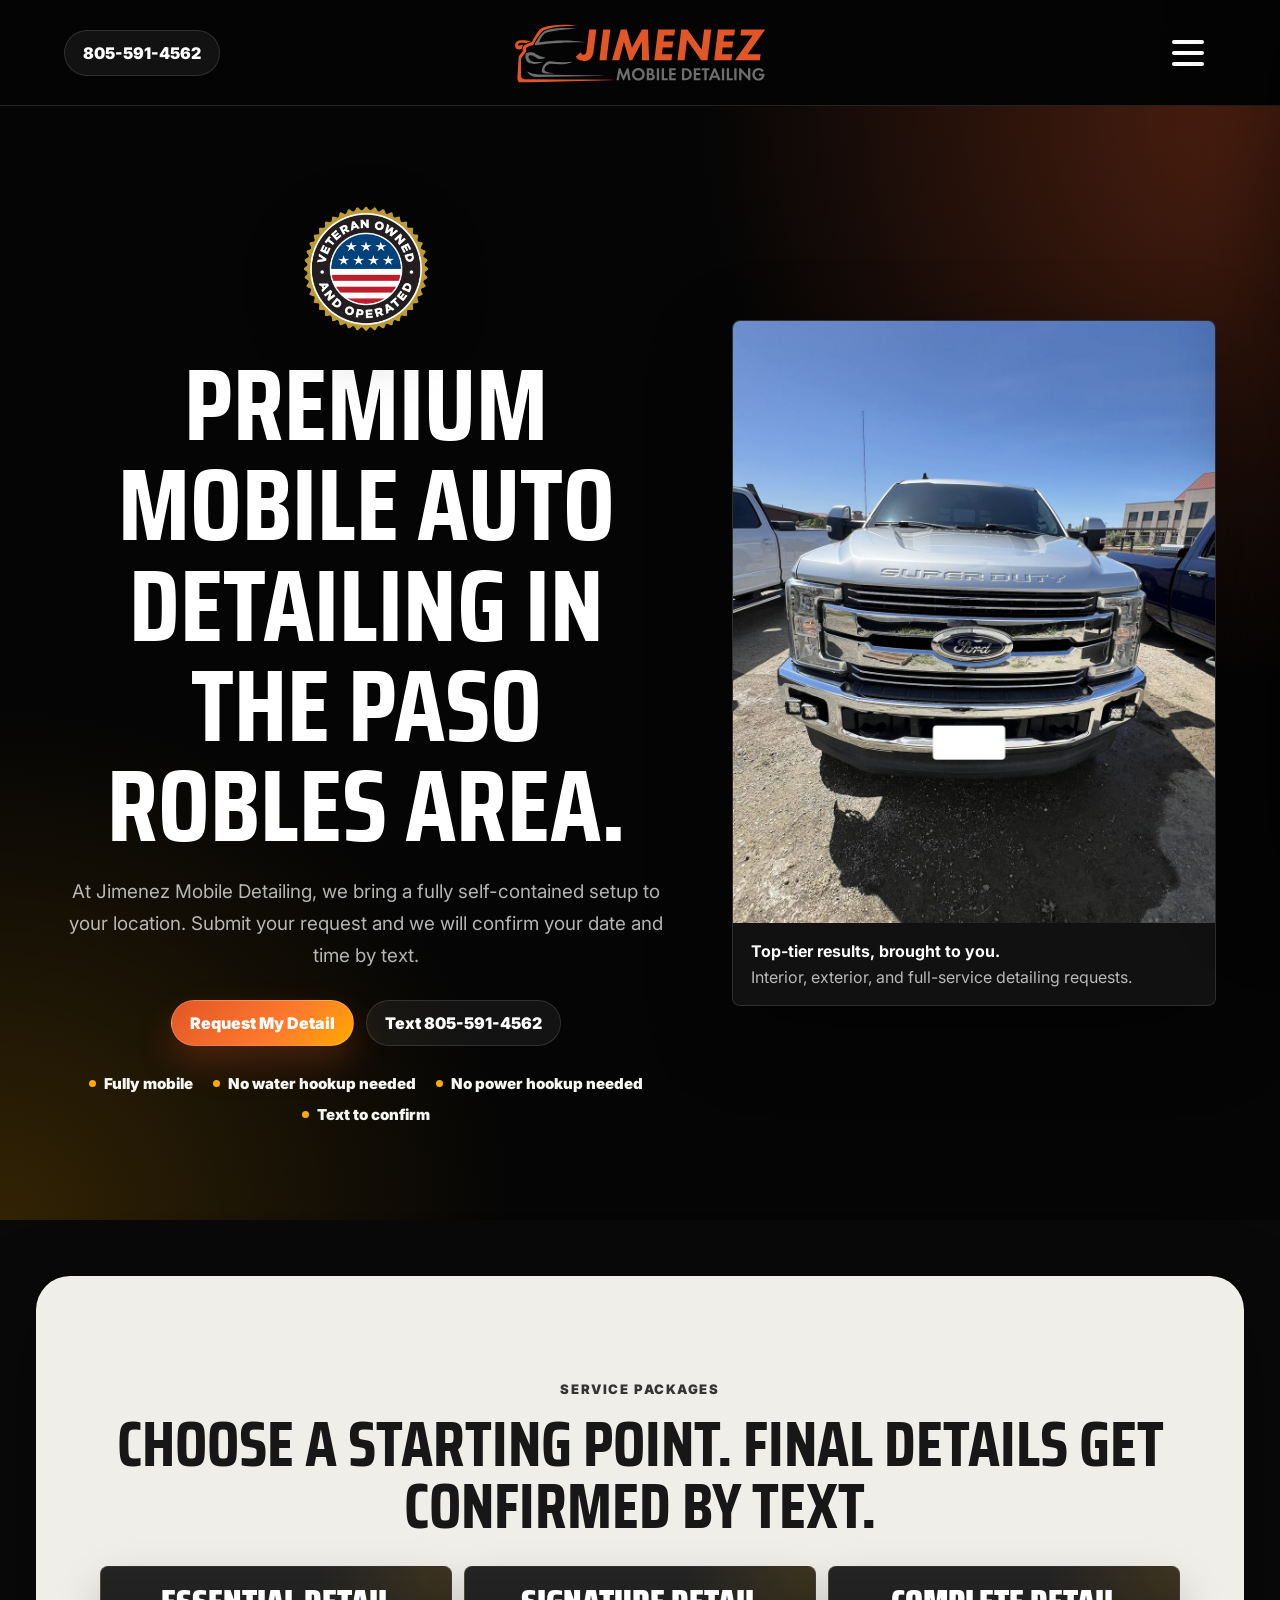
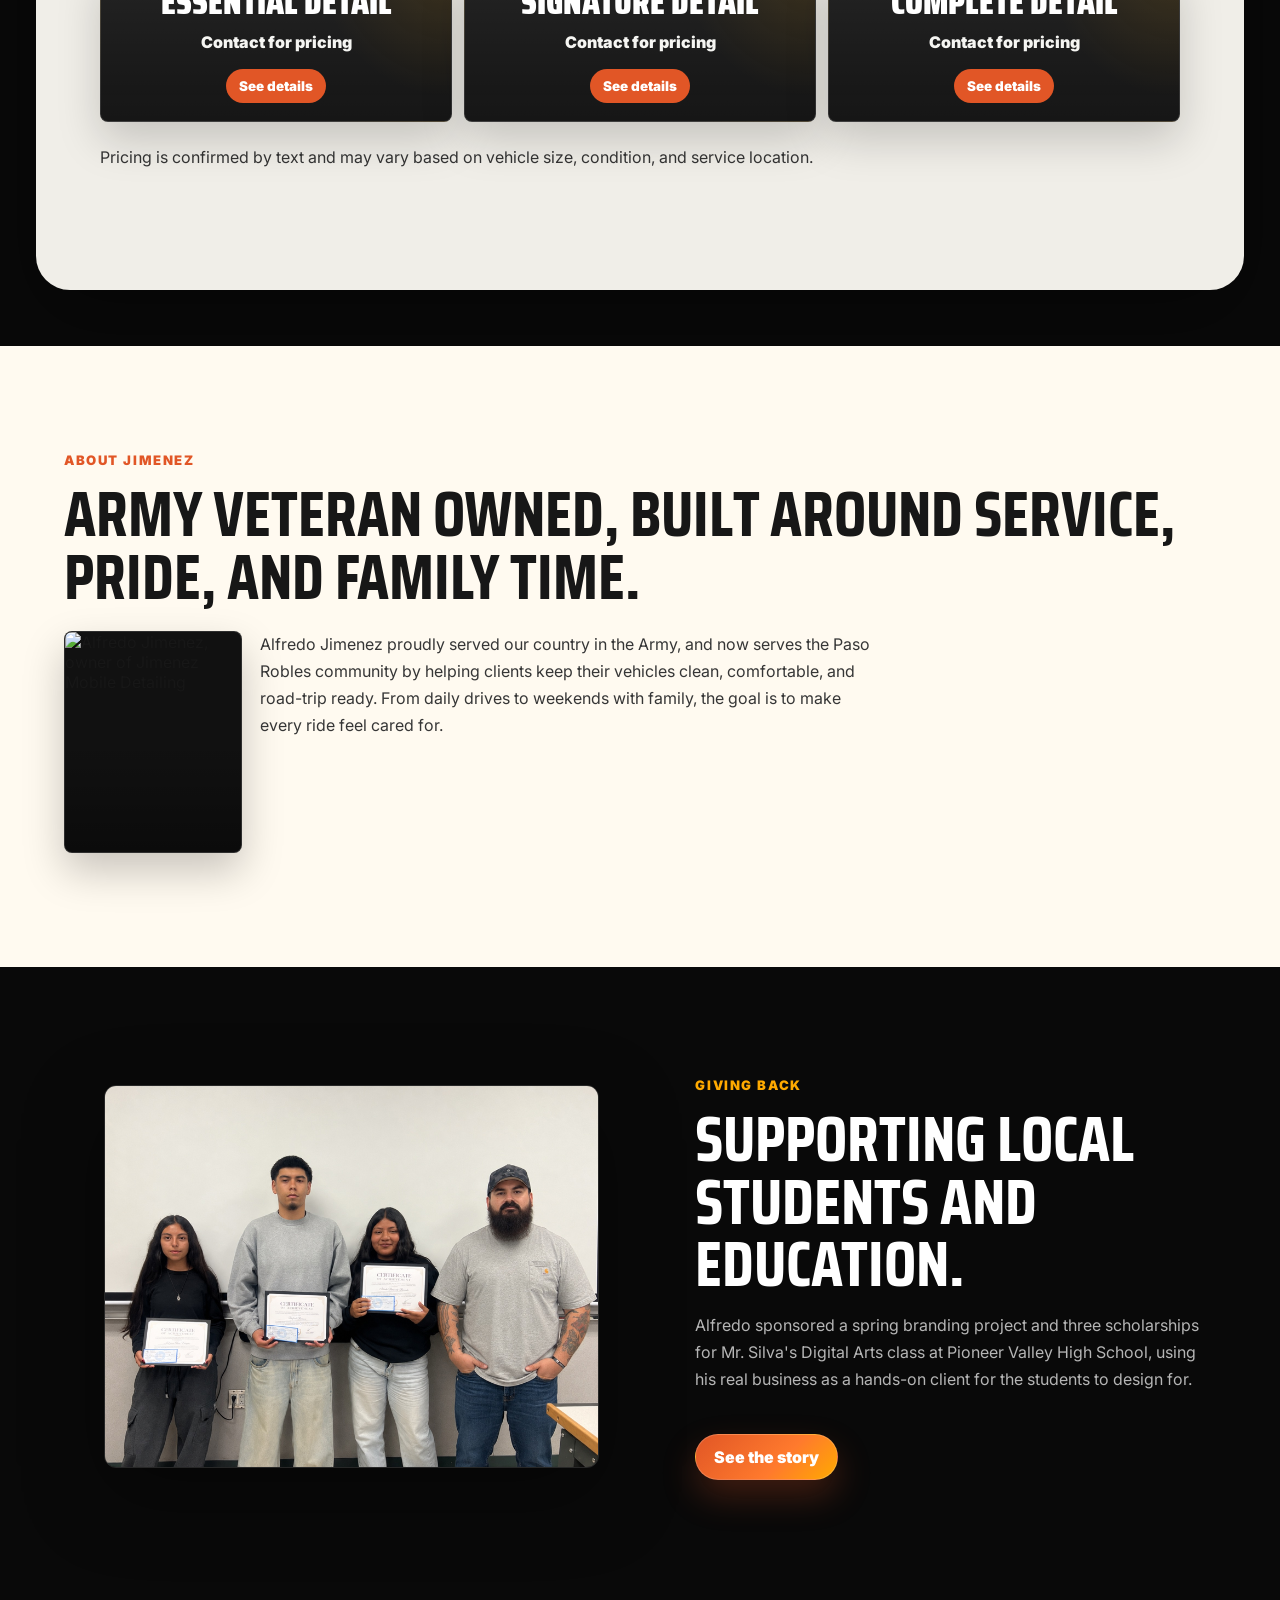
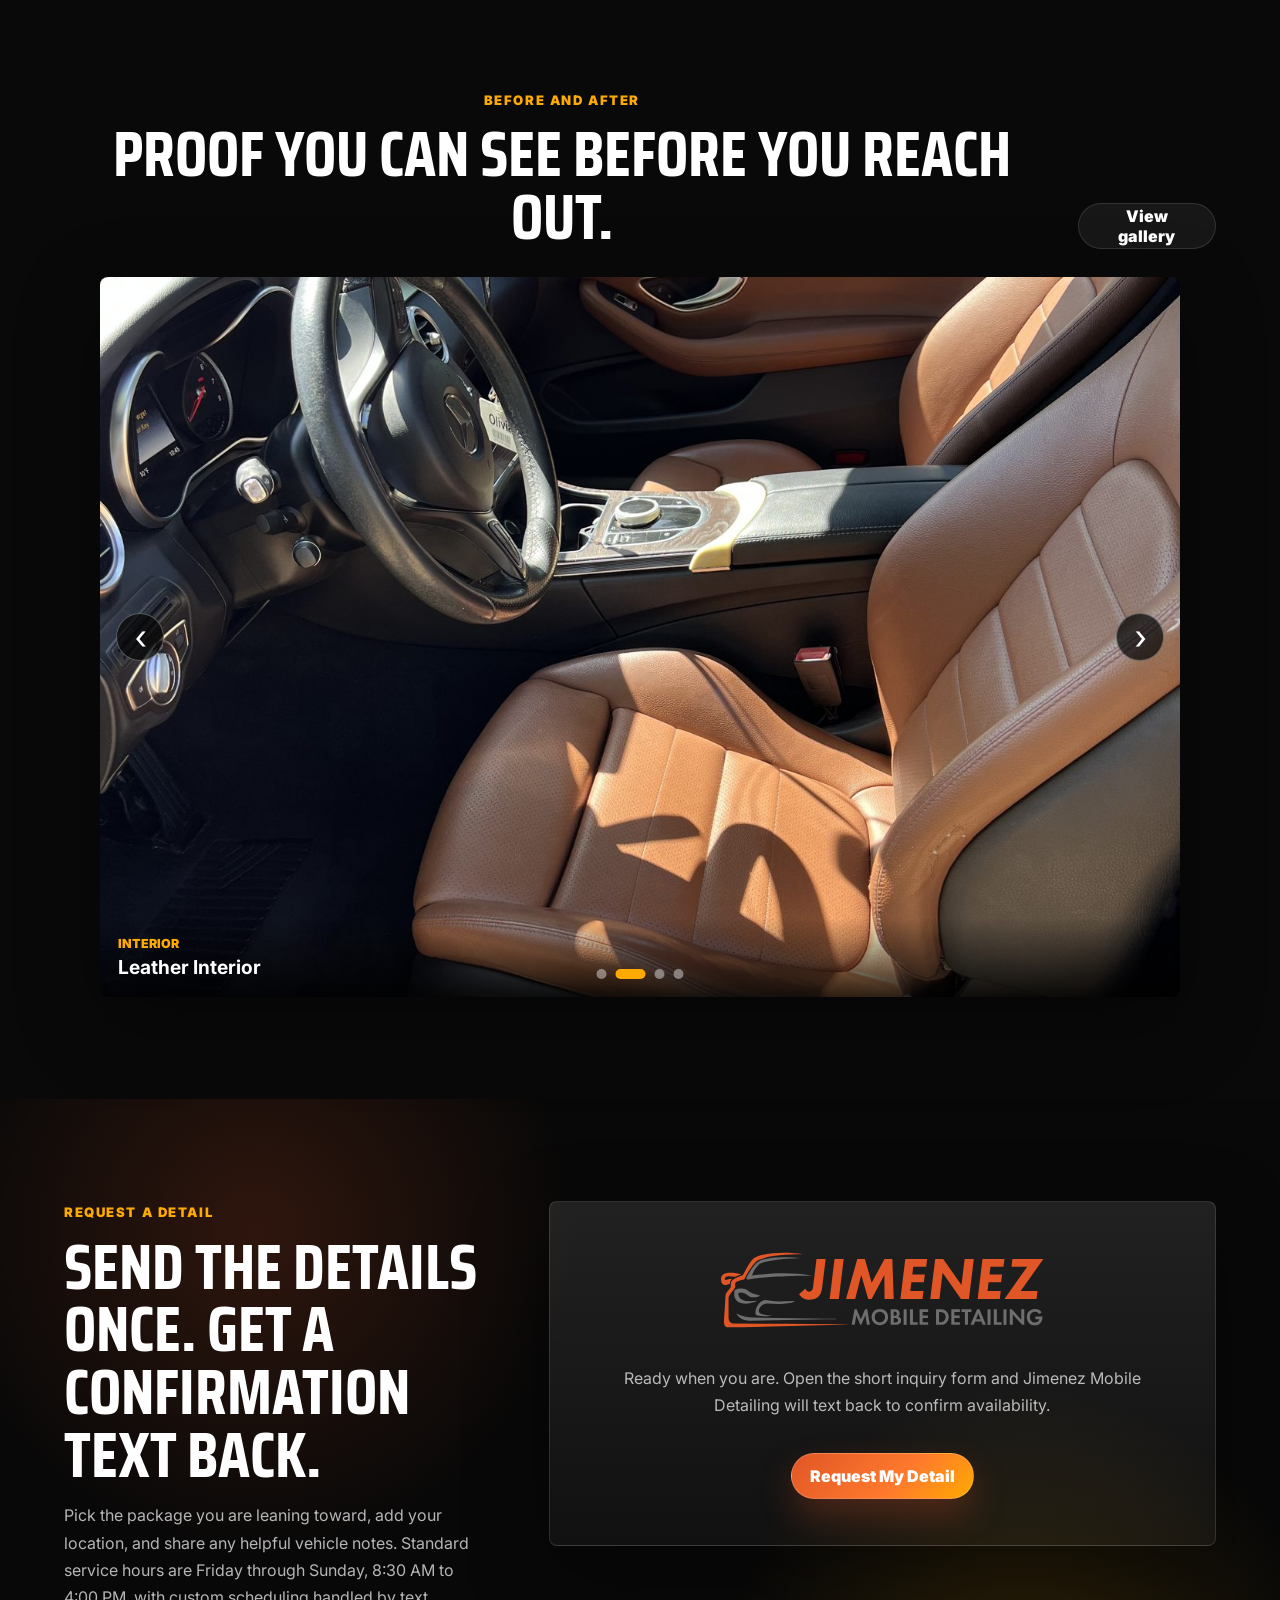
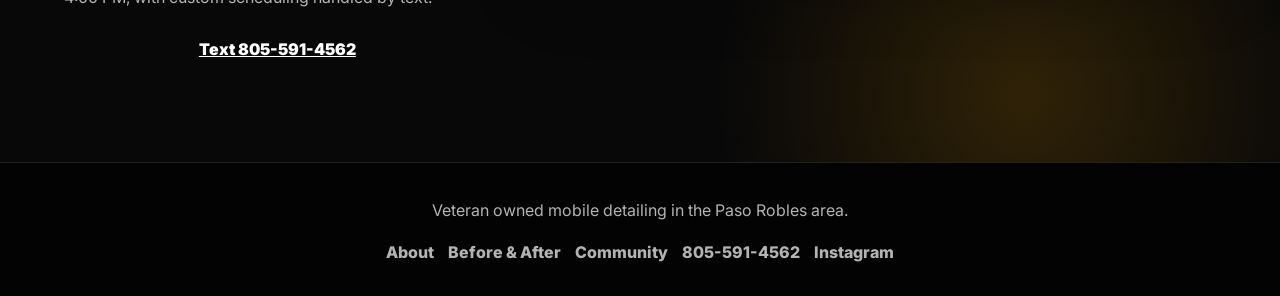
==== commit 89a833a0: "Replace placeholders with real photos and add before/after grid - Add three more before/after slider" ====
--- a/index.html
+++ b/index.html
@@ -94,8 +94,8 @@
         </div>
         <div class="hero-panel" aria-label="Featured detailing result">
           <img
-            src="./public/assets/images/before-after-polish.jpg"
-            alt="Black vehicle detailing before and after result"
+            src="./public/assets/images/hero-vehicle.jpg"
+            alt="Freshly detailed Ford Super Duty truck by Jimenez Mobile Detailing"
           />
           <div>
             <strong>Top-tier results, brought to you.</strong>
@@ -244,20 +244,20 @@
         <div class="carousel" data-carousel>
           <div class="carousel-track">
             <figure class="gallery-card carousel-slide">
-              <img src="./public/assets/images/before-after-polish.jpg" alt="Black sports car before and after paint polish" />
-              <figcaption><span>Before and after</span><strong>Paint Polish Results</strong></figcaption>
+              <img src="./public/assets/images/work-f150.jpg" alt="Ford F-150 exterior detailing result" loading="lazy" />
+              <figcaption><span>Exterior</span><strong>Ford F-150</strong></figcaption>
             </figure>
             <figure class="gallery-card carousel-slide">
-              <img src="./public/assets/images/before-after-hood.jpg" alt="Vehicle hood before and after detailing" />
-              <figcaption><span>Before and after</span><strong>Exterior Reset</strong></figcaption>
+              <img src="./public/assets/images/work-mercedes-int.jpg" alt="Mercedes leather interior detailing result" loading="lazy" />
+              <figcaption><span>Interior</span><strong>Leather Interior</strong></figcaption>
             </figure>
             <figure class="gallery-card carousel-slide">
-              <img src="./public/assets/images/interior-detail.jpg" alt="Clean vehicle interior after detailing" />
-              <figcaption><span>Interior</span><strong>Interior Detail</strong></figcaption>
+              <img src="./public/assets/images/work-minivan-int.jpg" alt="Van interior detailing result" loading="lazy" />
+              <figcaption><span>Interior</span><strong>Interior Reset</strong></figcaption>
             </figure>
             <figure class="gallery-card carousel-slide">
-              <img src="./public/assets/images/exterior-mobile-detail.jpg" alt="Lexus exterior detail after mobile wash" />
-              <figcaption><span>Exterior</span><strong>Mobile Exterior Wash</strong></figcaption>
+              <img src="./public/assets/images/work-subaru-ext.jpg" alt="Subaru exterior detailing result" loading="lazy" />
+              <figcaption><span>Exterior</span><strong>Subaru Front</strong></figcaption>
             </figure>
           </div>
           <button class="carousel-arrow previous" type="button" aria-label="Previous image">‹</button>
--- a/src/styles.css
+++ b/src/styles.css
@@ -1830,3 +1830,143 @@
     margin: 0 0 22px;
   }
 }
+
+/* Before / after drag-to-reveal slider */
+.ba-section {
+  max-width: 1100px;
+}
+
+.ba-hint {
+  margin-top: 12px;
+}
+
+.ba-slider {
+  position: relative;
+  width: 100%;
+  aspect-ratio: 4 / 3;
+  overflow: hidden;
+  border-radius: 12px;
+  border: 1px solid var(--border);
+  box-shadow: var(--shadow);
+  user-select: none;
+  touch-action: pan-y;
+  cursor: ew-resize;
+  --ba-pos: 50%;
+}
+
+.ba-img {
+  position: absolute;
+  inset: 0;
+  width: 100%;
+  height: 100%;
+  object-fit: cover;
+  display: block;
+  pointer-events: none;
+}
+
+.ba-before {
+  clip-path: inset(0 calc(100% - var(--ba-pos)) 0 0);
+}
+
+.ba-label {
+  position: absolute;
+  top: 14px;
+  z-index: 3;
+  padding: 6px 12px;
+  border-radius: 999px;
+  background: rgba(5, 5, 5, 0.7);
+  color: var(--white);
+  font-size: 0.72rem;
+  font-weight: 900;
+  letter-spacing: 0.1em;
+  text-transform: uppercase;
+  pointer-events: none;
+}
+
+.ba-label-before {
+  left: 14px;
+}
+
+.ba-label-after {
+  right: 14px;
+}
+
+.ba-handle {
+  position: absolute;
+  top: 0;
+  left: var(--ba-pos);
+  z-index: 4;
+  display: grid;
+  place-items: center;
+  width: 46px;
+  height: 100%;
+  padding: 0;
+  border: 0;
+  background: transparent;
+  transform: translateX(-50%);
+  cursor: ew-resize;
+  touch-action: none;
+}
+
+.ba-handle-line {
+  position: absolute;
+  top: 0;
+  bottom: 0;
+  width: 3px;
+  background: rgba(255, 255, 255, 0.9);
+  box-shadow: 0 0 0 1px rgba(0, 0, 0, 0.25);
+}
+
+.ba-handle-grip {
+  position: relative;
+  z-index: 1;
+  display: flex;
+  align-items: center;
+  justify-content: center;
+  width: 46px;
+  height: 46px;
+  border-radius: 50%;
+  background: rgba(5, 5, 5, 0.82);
+  border: 2px solid rgba(255, 255, 255, 0.9);
+  color: var(--white);
+}
+
+.ba-handle-grip svg {
+  display: block;
+  width: 16px;
+  height: 16px;
+}
+
+.ba-handle:focus-visible {
+  outline: none;
+}
+
+.ba-handle:focus-visible .ba-handle-grip {
+  border-color: var(--accent);
+  box-shadow: 0 0 0 3px rgba(255, 170, 0, 0.4);
+}
+
+.ba-grid {
+  display: grid;
+  grid-template-columns: repeat(2, minmax(0, 1fr));
+  gap: clamp(18px, 2.6vw, 32px);
+}
+
+.ba-figure {
+  margin: 0;
+}
+
+.ba-caption {
+  margin-top: 12px;
+  text-align: center;
+  color: var(--soft-white);
+  font-weight: 900;
+  font-size: 0.95rem;
+  letter-spacing: 0.02em;
+}
+
+@media (max-width: 760px) {
+  .ba-grid {
+    grid-template-columns: minmax(0, 1fr);
+  }
+}
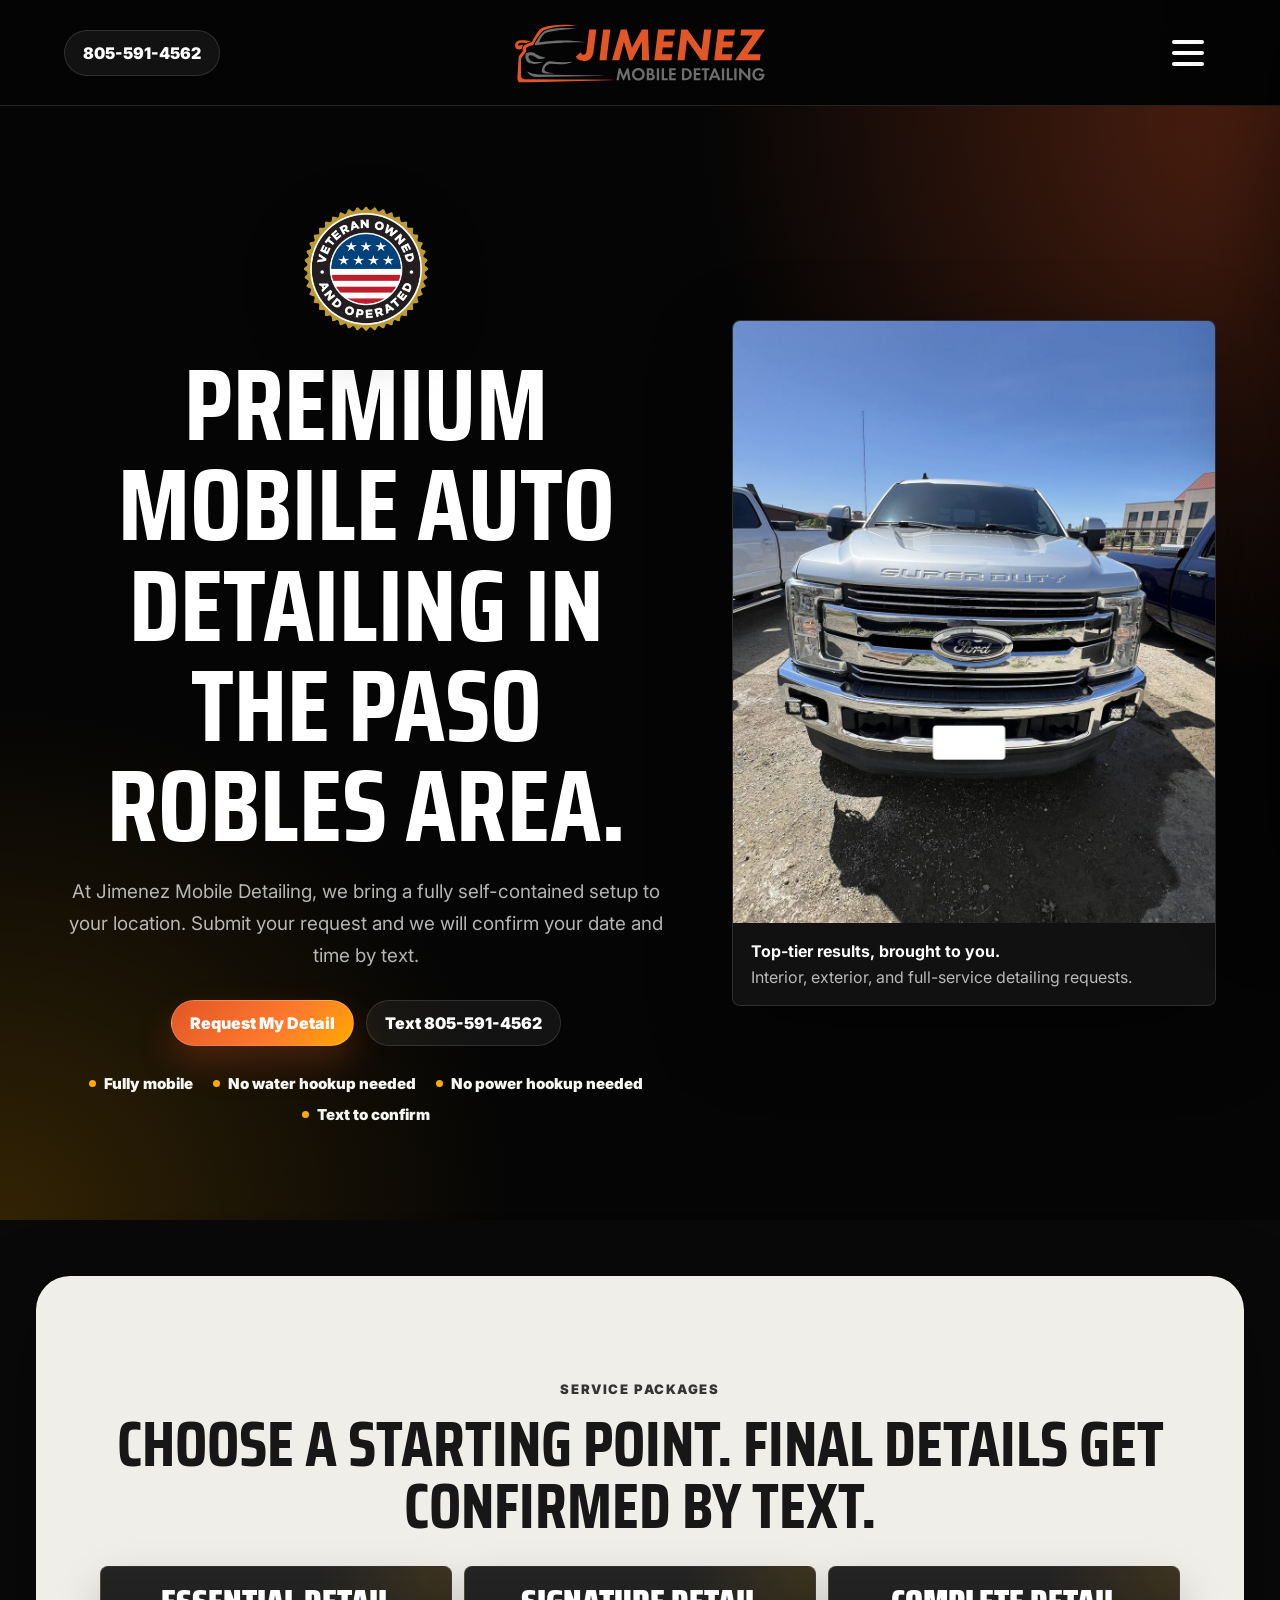
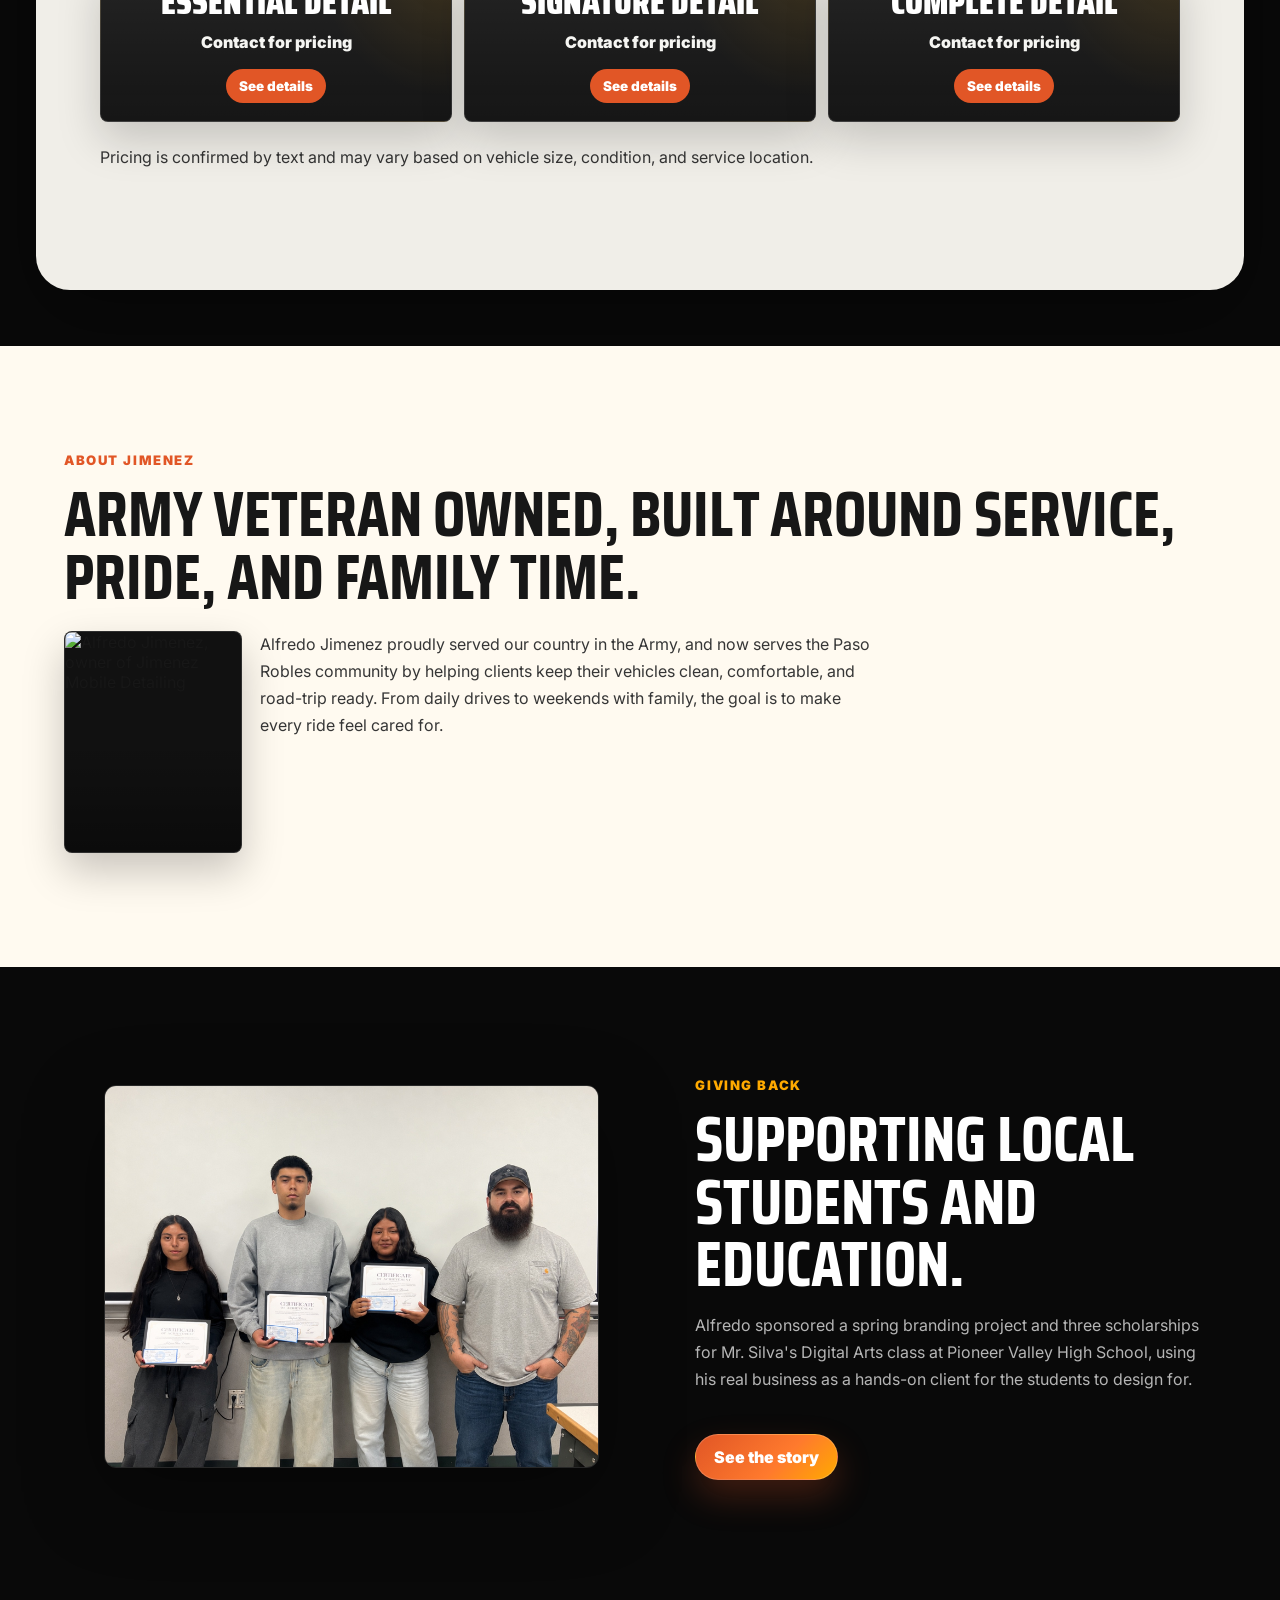
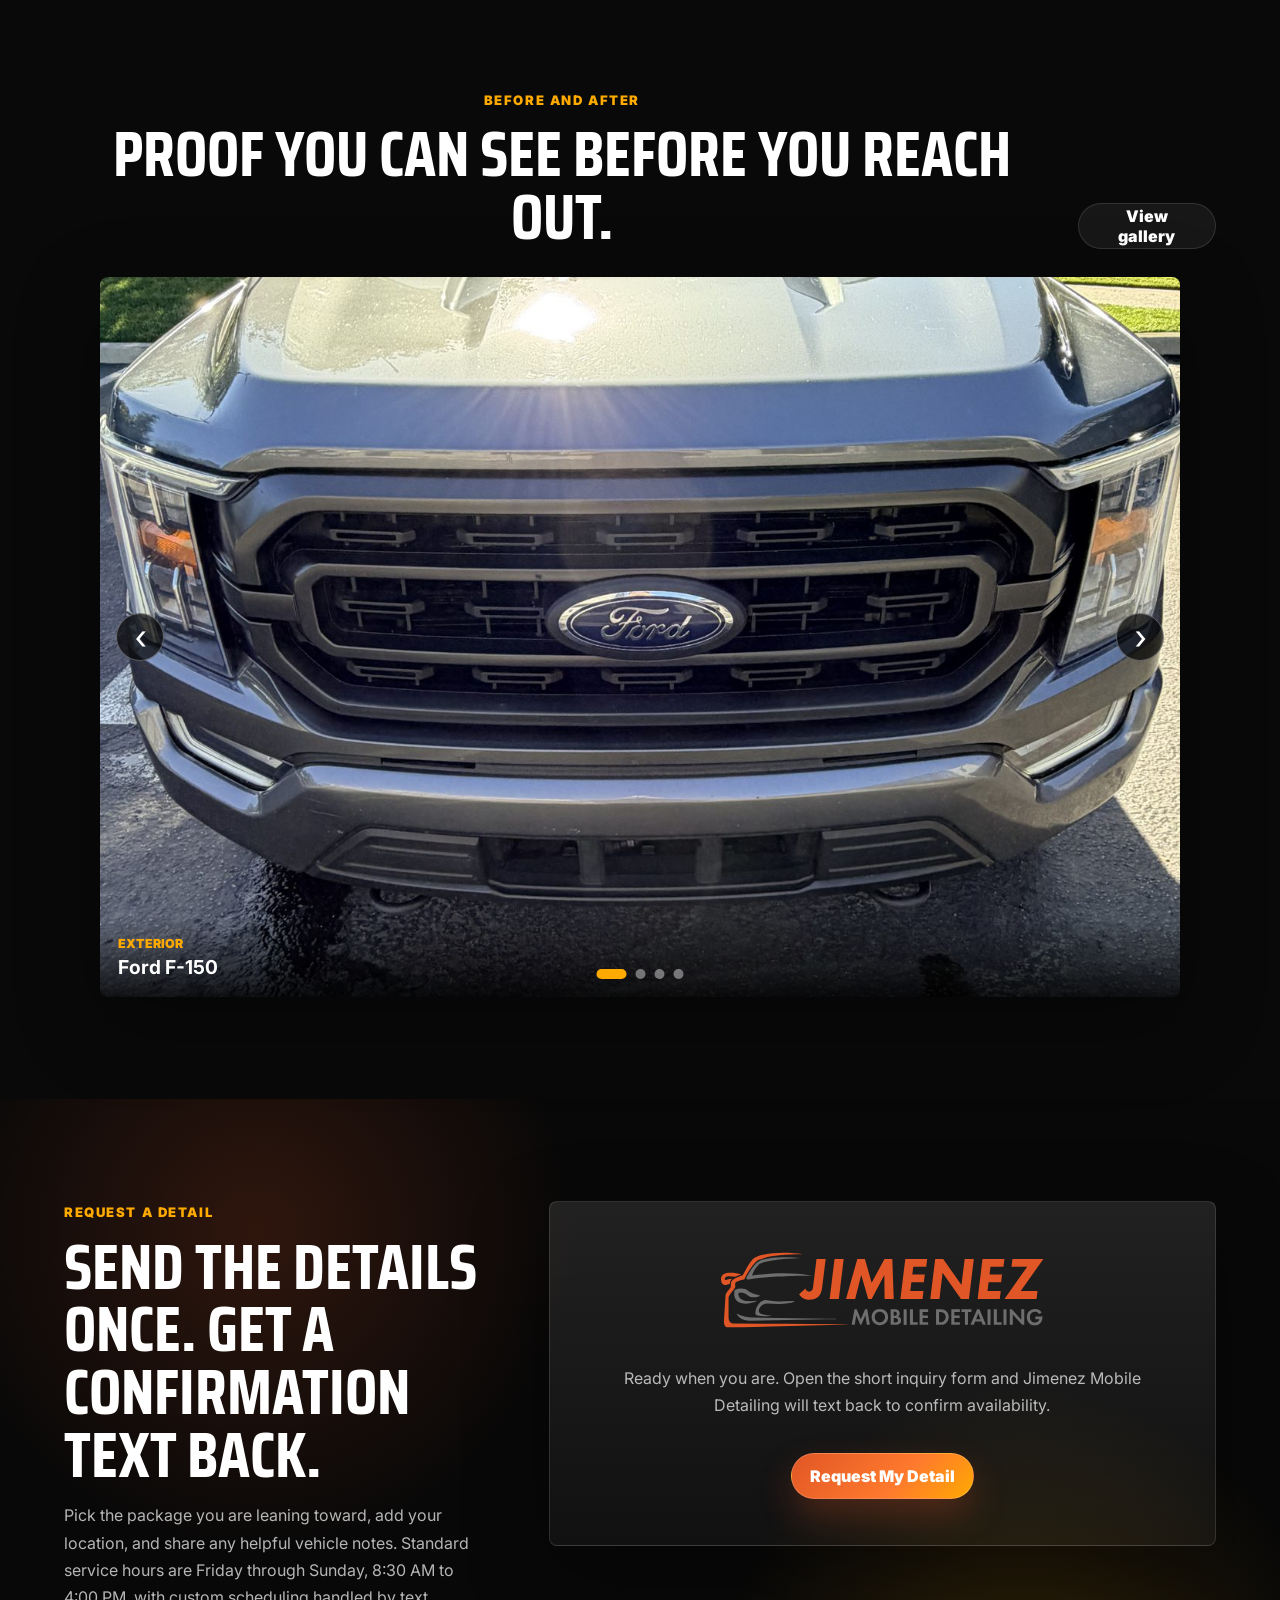
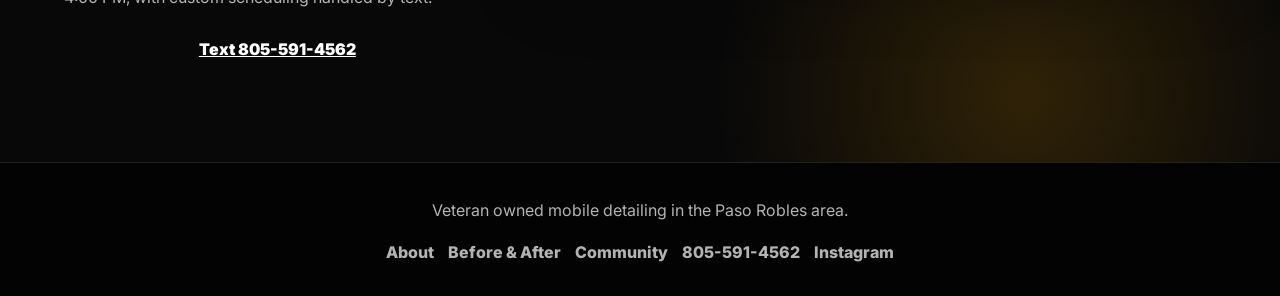
==== commit 31d59ca2: "Put optional label inline with its field heading Wrap the Vehicle info and Notes headings with their" ====
--- a/index.html
+++ b/index.html
@@ -321,7 +321,7 @@
           </label>
 
           <label>
-            Vehicle info <span>optional</span>
+            <div class="field-head">Vehicle info <span>optional</span></div>
             <input
               name="vehicle_info"
               type="text"
@@ -352,7 +352,7 @@
           </div>
 
           <label>
-            Notes <span>optional</span>
+            <div class="field-head">Notes <span>optional</span></div>
             <textarea name="notes" rows="4" placeholder="Tell us anything helpful about the vehicle, location, or scheduling needs."></textarea>
           </label>
 
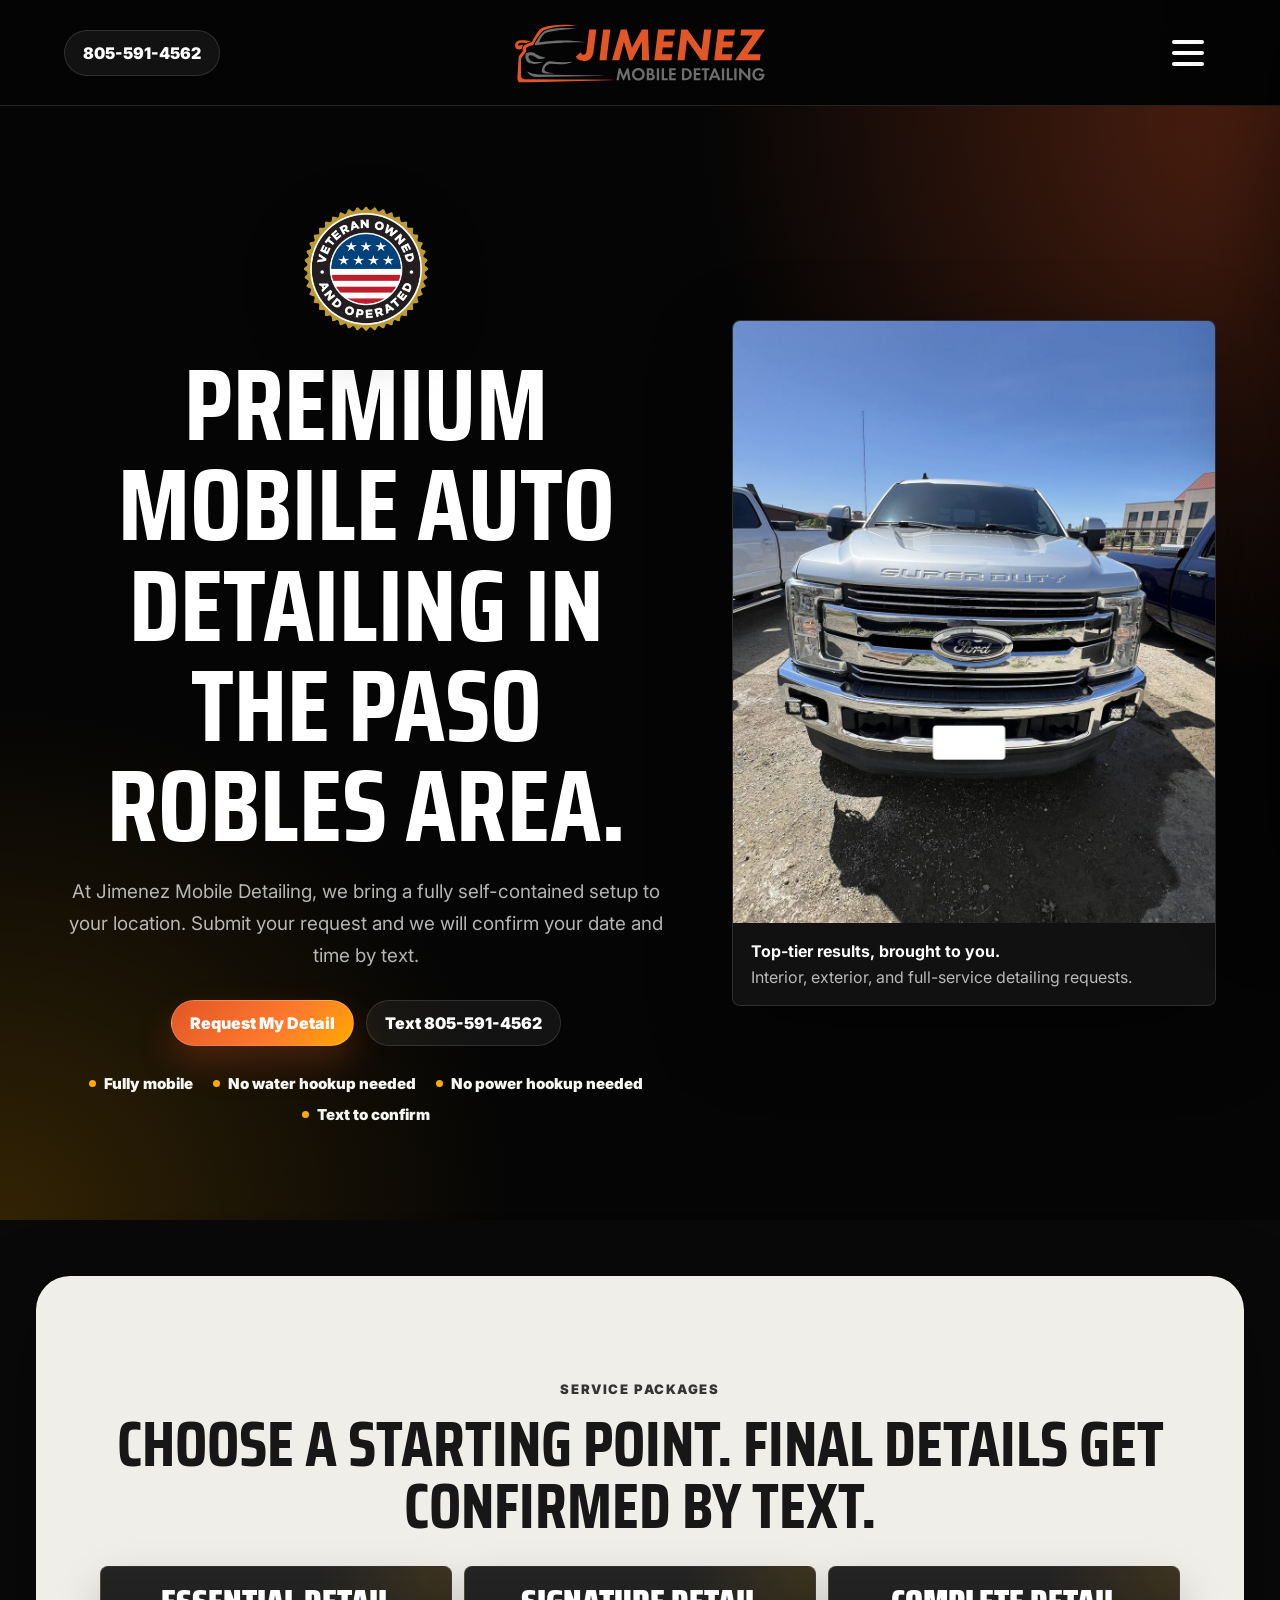
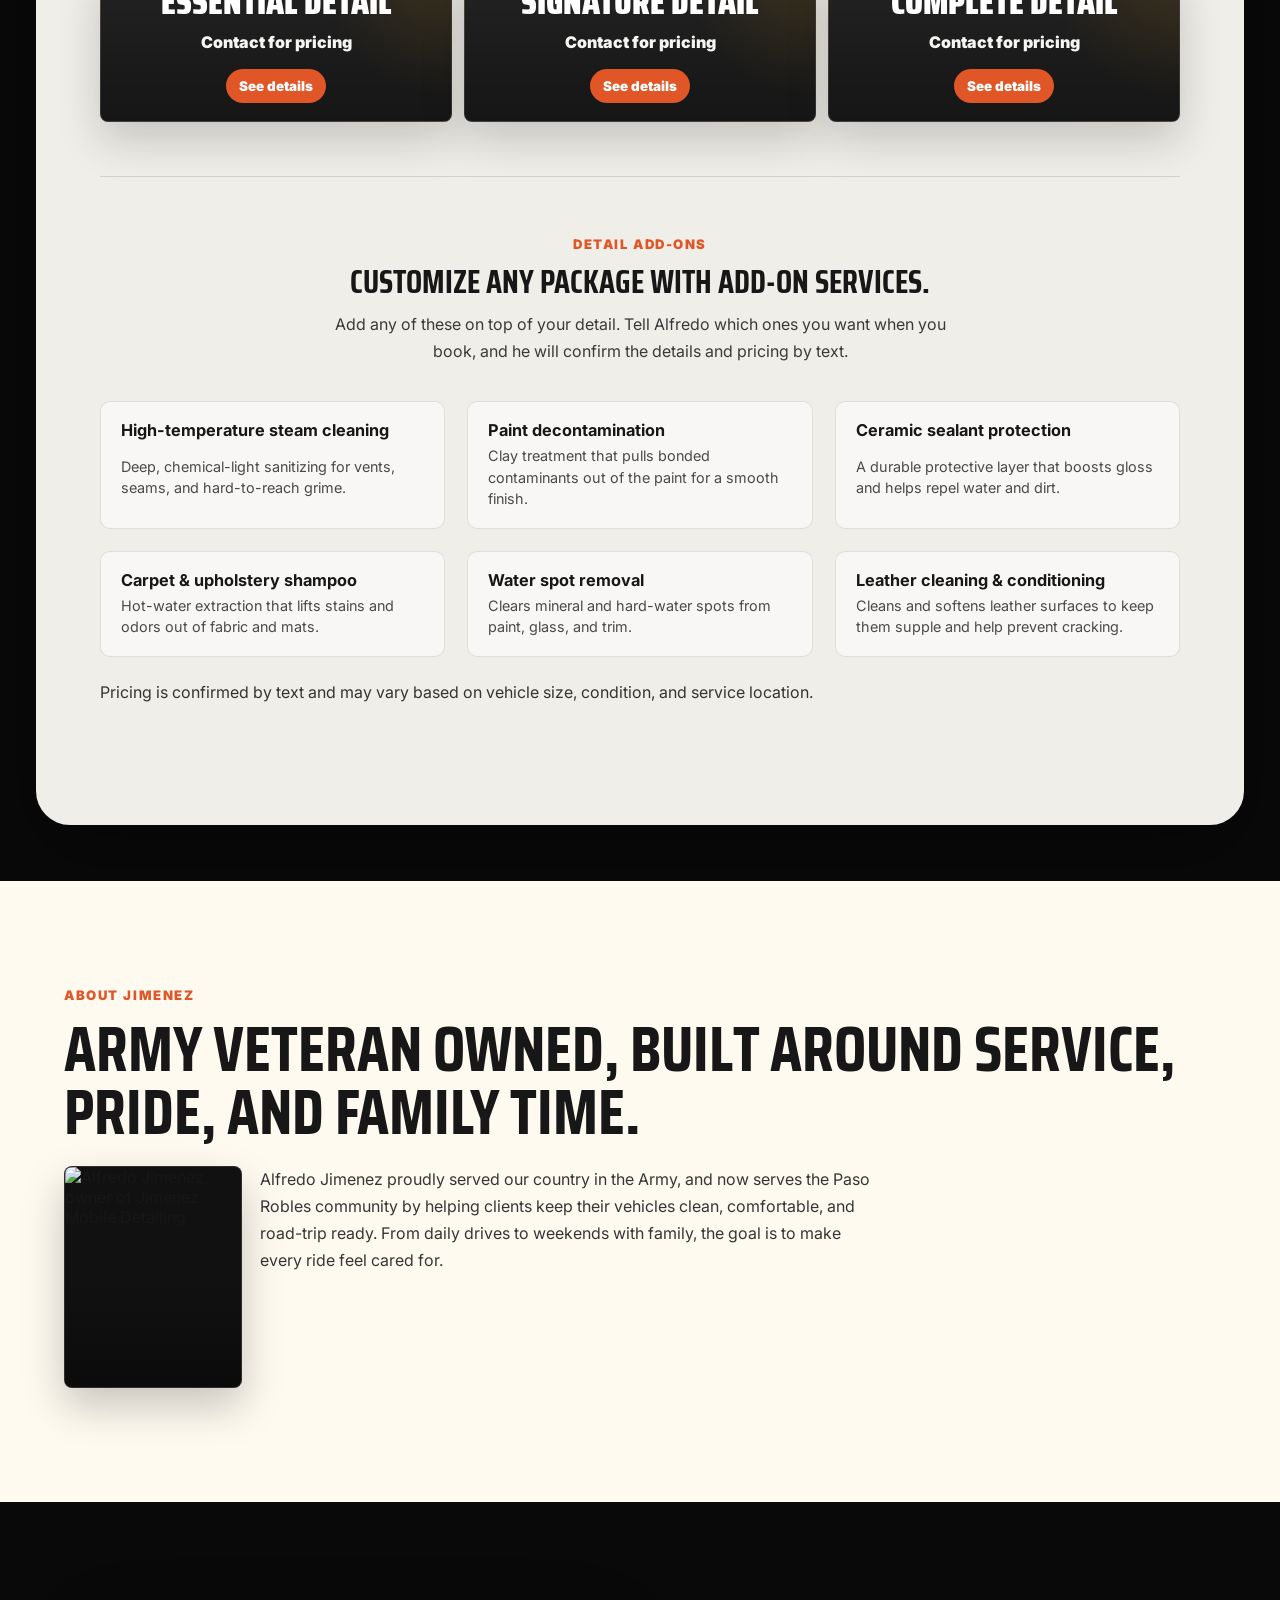
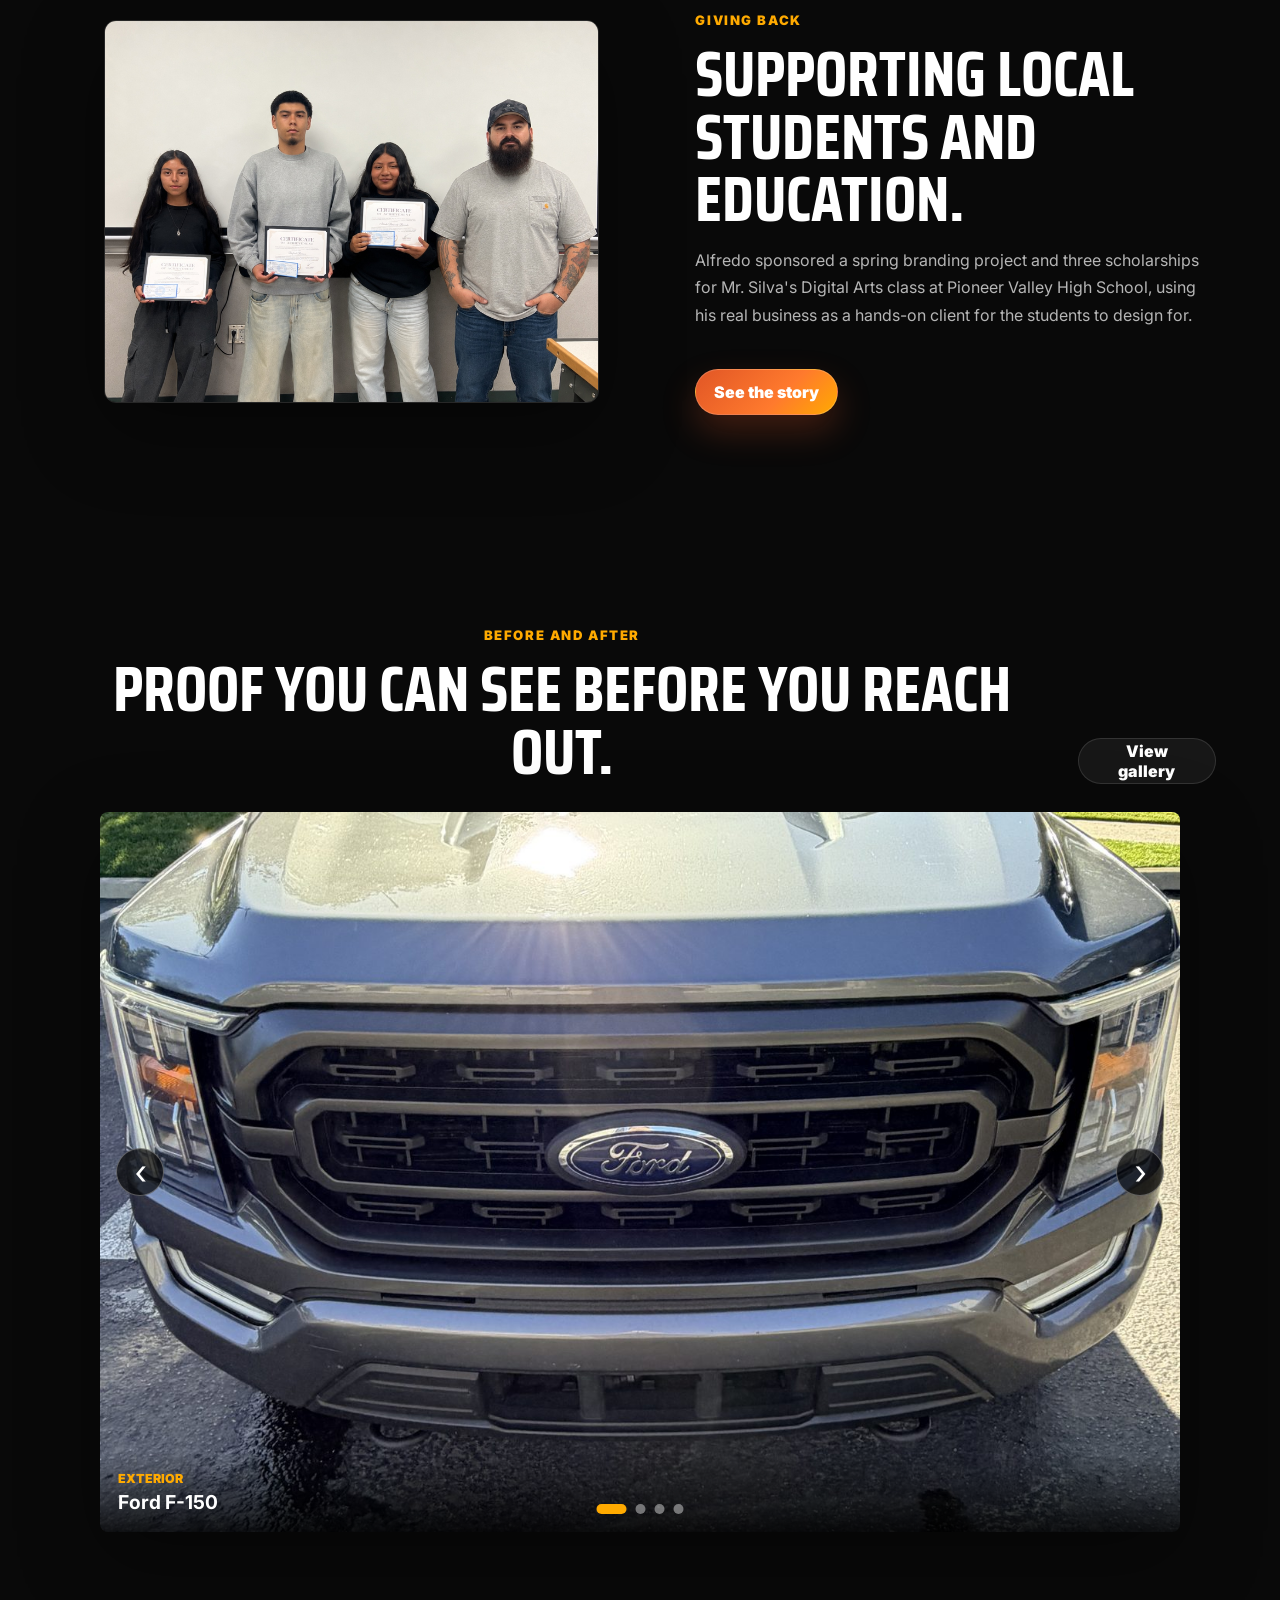
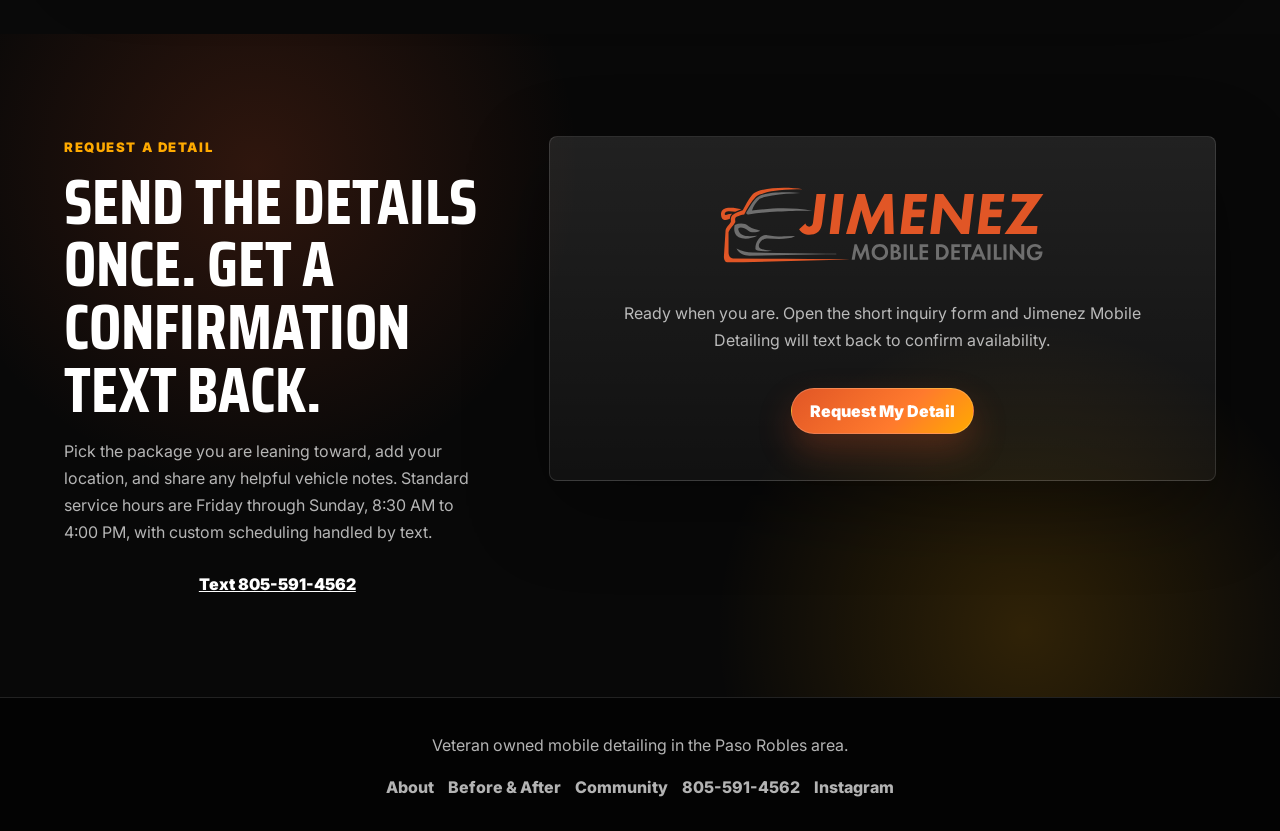
==== commit ff9193cf: "Add detail add-ons section under the service packages Add a "Detail add-ons" block below the package" ====
--- a/index.html
+++ b/index.html
@@ -188,6 +188,39 @@
             </article>
           </div>
         </div>
+        <div class="addons-block">
+          <div class="addons-head">
+            <p class="eyebrow">Detail add-ons</p>
+            <h3>Customize any package with add-on services.</h3>
+            <p>Add any of these on top of your detail. Tell Alfredo which ones you want when you book, and he will confirm the details and pricing by text.</p>
+          </div>
+          <ul class="addons-grid">
+            <li>
+              <strong>High-temperature steam cleaning</strong>
+              <span>Deep, chemical-light sanitizing for vents, seams, and hard-to-reach grime.</span>
+            </li>
+            <li>
+              <strong>Paint decontamination</strong>
+              <span>Clay treatment that pulls bonded contaminants out of the paint for a smooth finish.</span>
+            </li>
+            <li>
+              <strong>Ceramic sealant protection</strong>
+              <span>A durable protective layer that boosts gloss and helps repel water and dirt.</span>
+            </li>
+            <li>
+              <strong>Carpet &amp; upholstery shampoo</strong>
+              <span>Hot-water extraction that lifts stains and odors out of fabric and mats.</span>
+            </li>
+            <li>
+              <strong>Water spot removal</strong>
+              <span>Clears mineral and hard-water spots from paint, glass, and trim.</span>
+            </li>
+            <li>
+              <strong>Leather cleaning &amp; conditioning</strong>
+              <span>Cleans and softens leather surfaces to keep them supple and help prevent cracking.</span>
+            </li>
+          </ul>
+        </div>
         <p class="pricing-note">
           Pricing is confirmed by text and may vary based on vehicle size, condition, and service location.
         </p>
--- a/src/styles.css
+++ b/src/styles.css
@@ -1970,3 +1970,71 @@
     grid-template-columns: minmax(0, 1fr);
   }
 }
+
+/* Detail add-ons block (on the light services tile) */
+.addons-block {
+  max-width: 1180px;
+  margin: clamp(34px, 5vw, 54px) auto 0;
+  padding-top: clamp(28px, 4vw, 44px);
+  border-top: 1px solid rgba(0, 0, 0, 0.12);
+}
+
+.addons-head {
+  max-width: 640px;
+  margin: 0 auto clamp(24px, 3vw, 36px);
+  text-align: center;
+}
+
+.addons-head .eyebrow {
+  color: var(--orange);
+}
+
+.addons-head h3 {
+  color: #171717;
+}
+
+.addons-head p {
+  margin-top: 12px;
+  color: #3a3a3a;
+}
+
+.addons-grid {
+  list-style: none;
+  margin: 0;
+  padding: 0;
+  display: grid;
+  grid-template-columns: repeat(3, minmax(0, 1fr));
+  gap: clamp(14px, 2vw, 22px);
+}
+
+.addons-grid li {
+  display: grid;
+  gap: 5px;
+  padding: 18px 20px;
+  border: 1px solid rgba(0, 0, 0, 0.1);
+  border-radius: 10px;
+  background: rgba(255, 255, 255, 0.55);
+}
+
+.addons-grid strong {
+  color: #171717;
+  font-size: 1.02rem;
+}
+
+.addons-grid span {
+  color: #4a4a4a;
+  font-size: 0.9rem;
+  line-height: 1.5;
+}
+
+@media (max-width: 900px) {
+  .addons-grid {
+    grid-template-columns: repeat(2, minmax(0, 1fr));
+  }
+}
+
+@media (max-width: 560px) {
+  .addons-grid {
+    grid-template-columns: minmax(0, 1fr);
+  }
+}
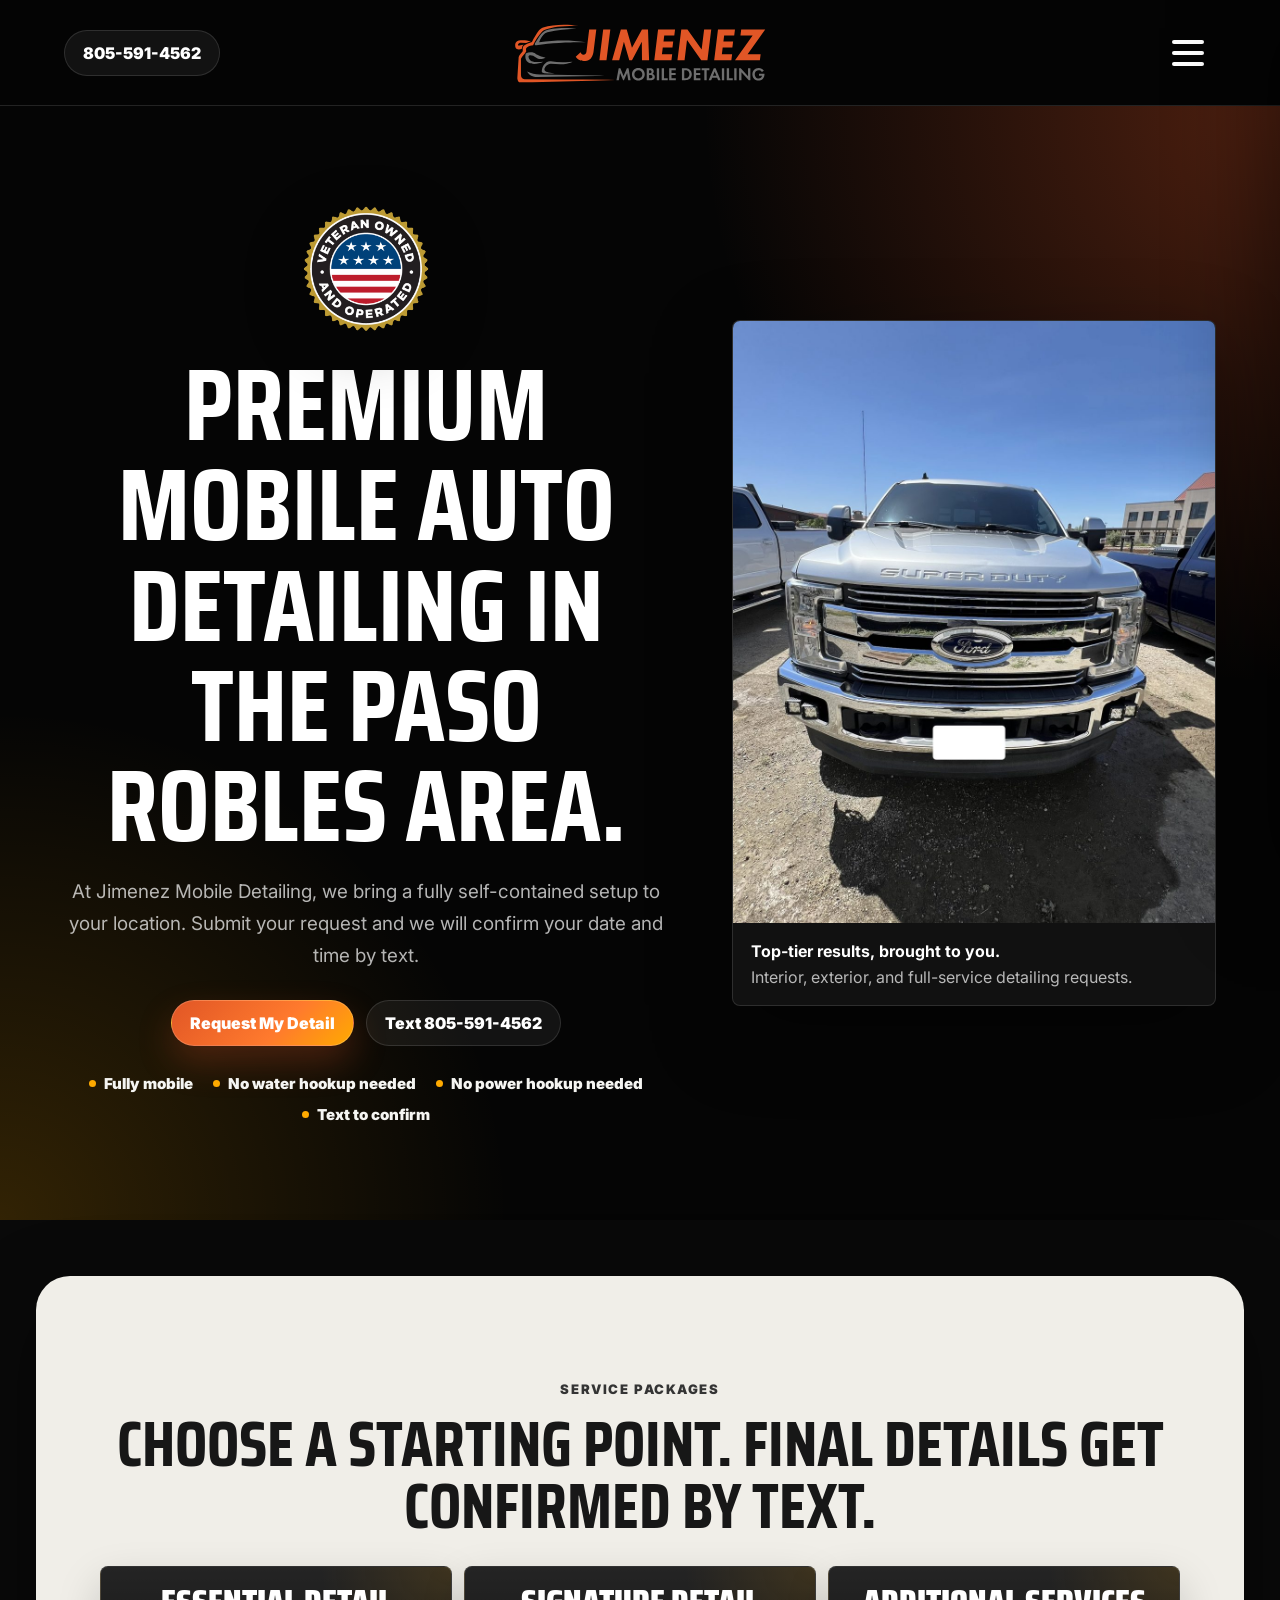
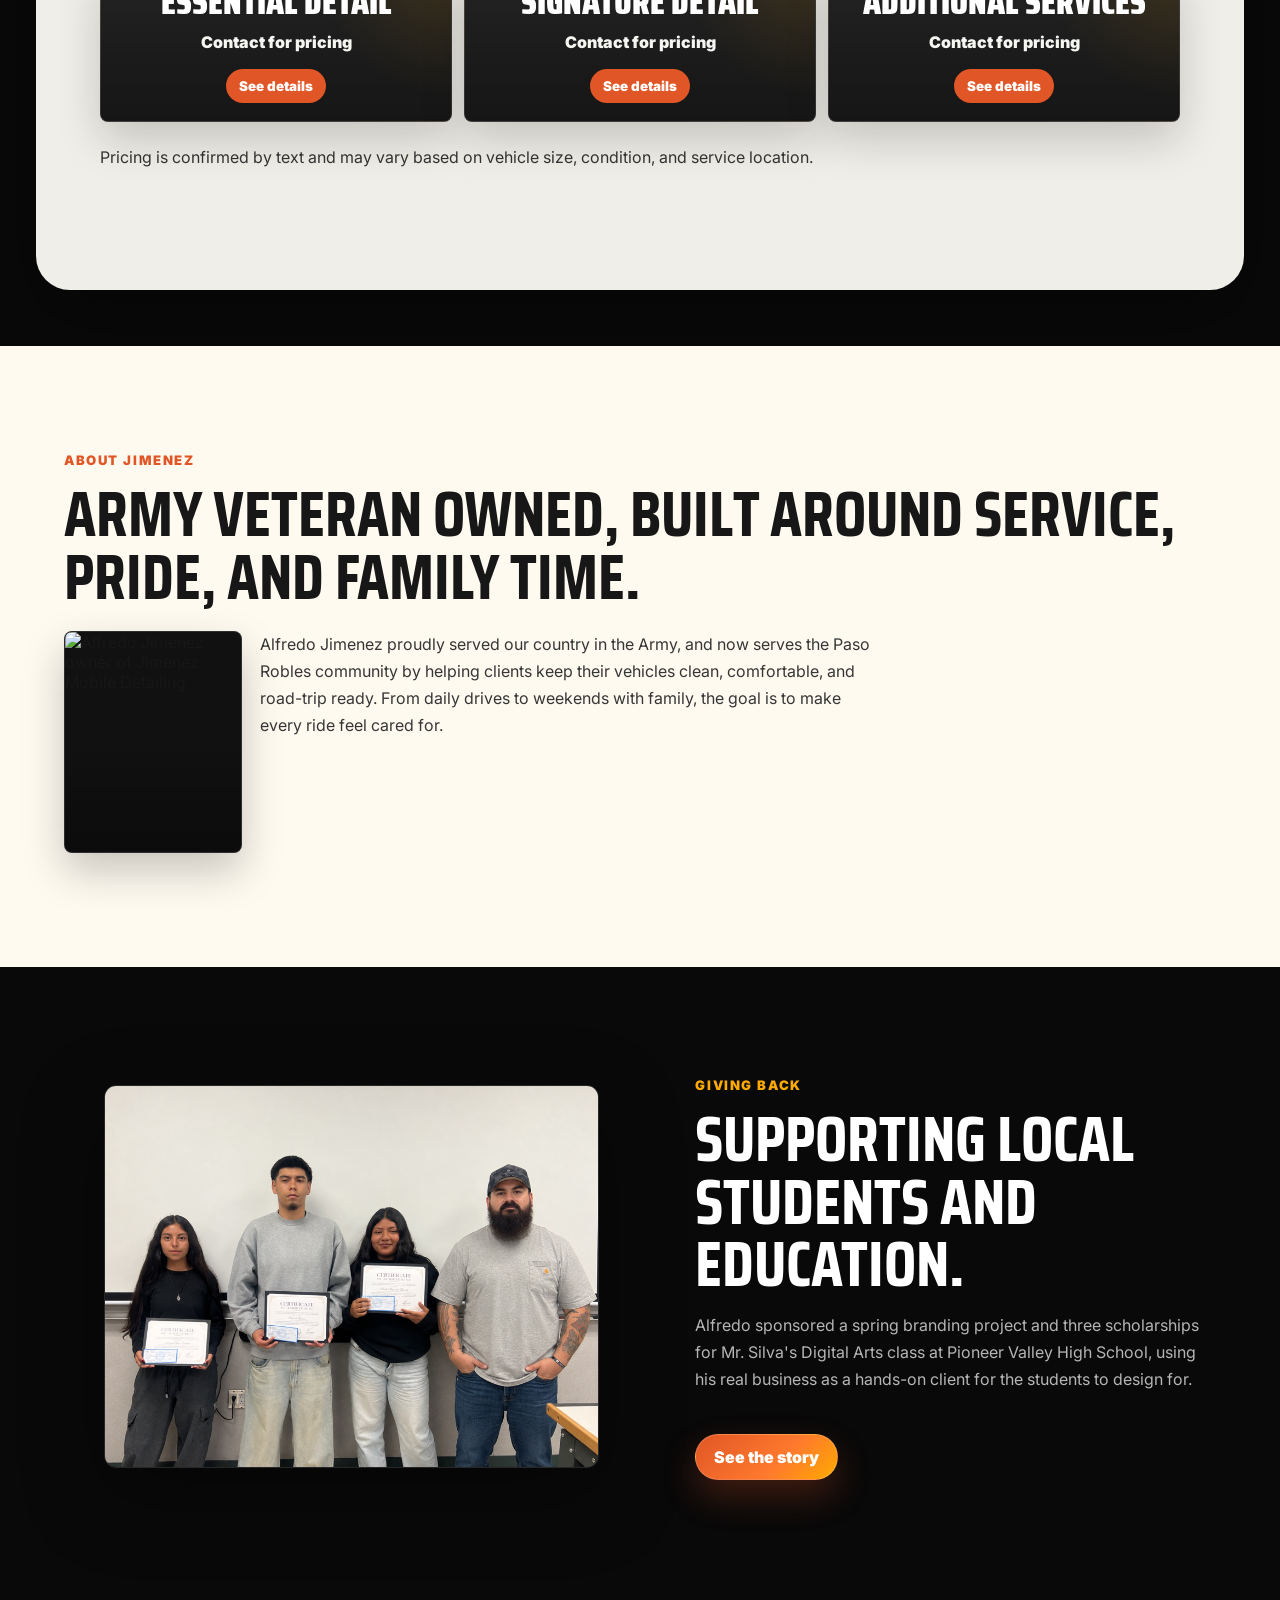
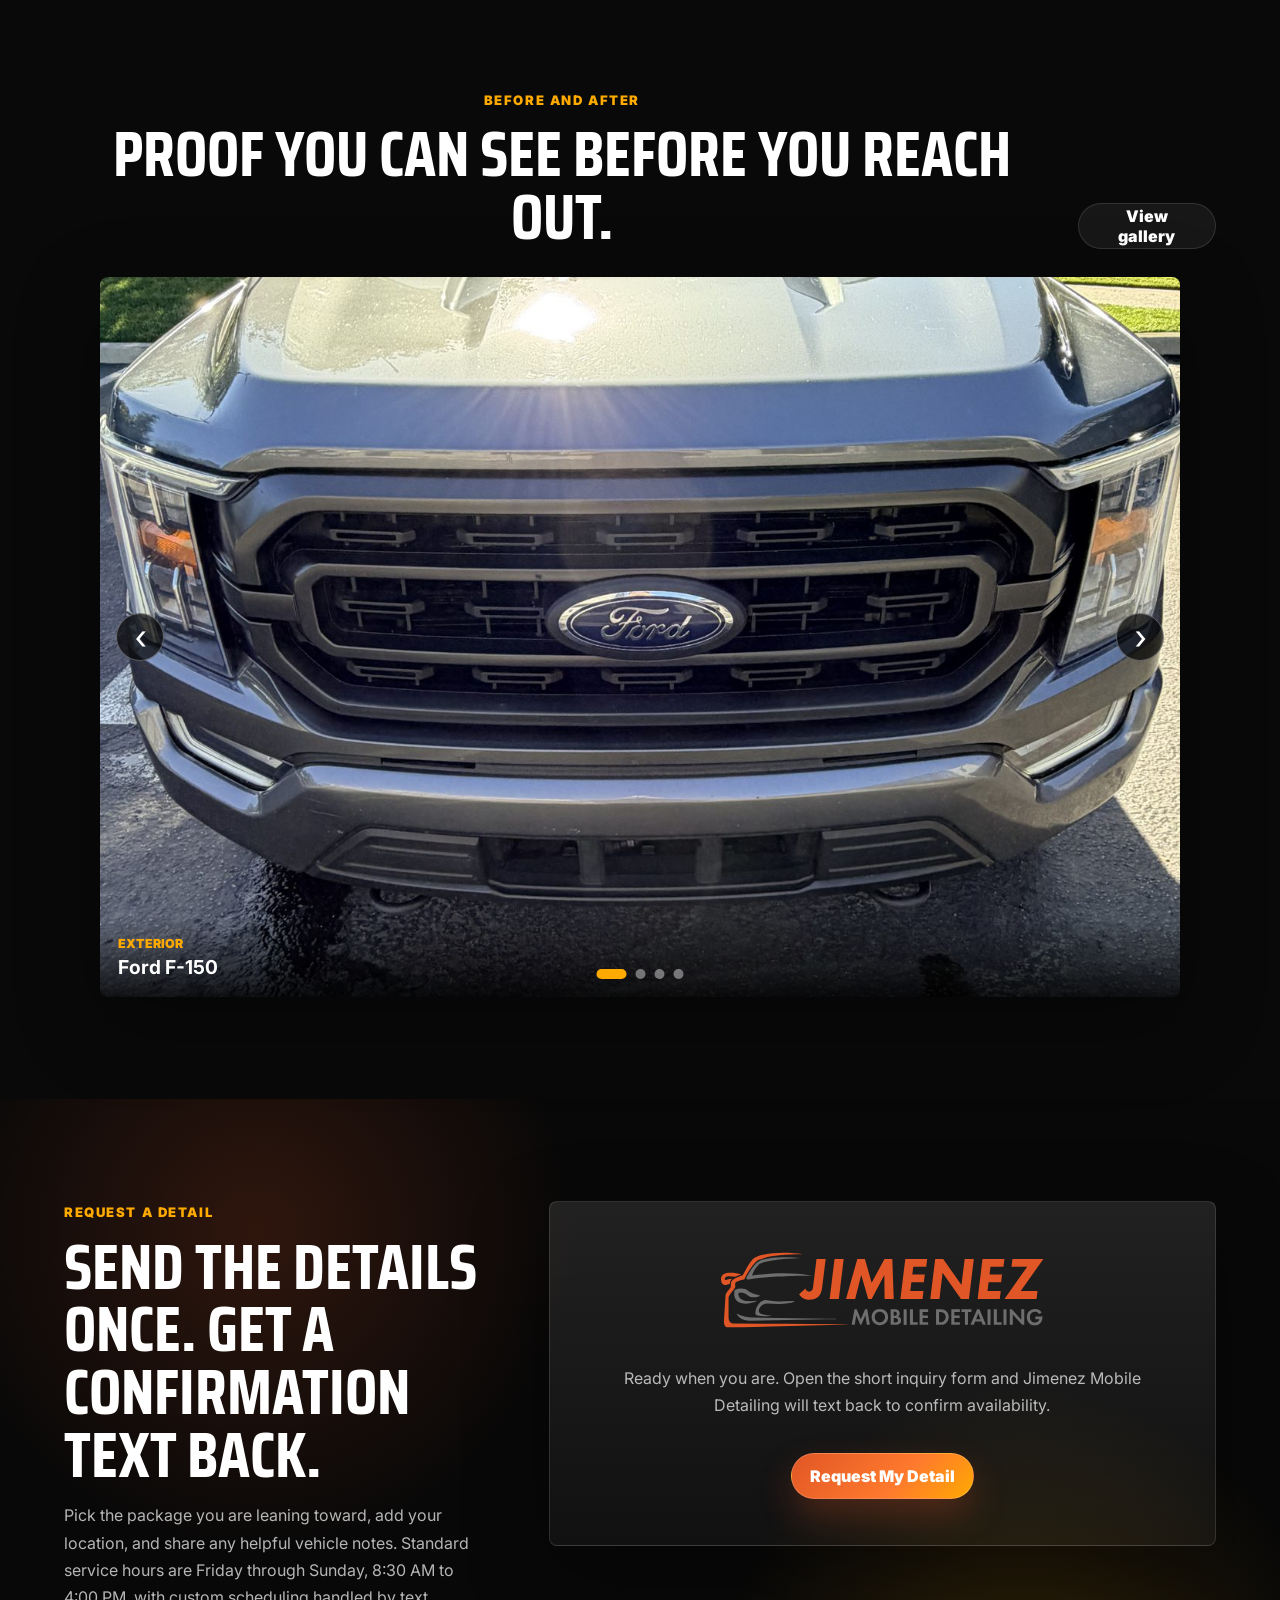
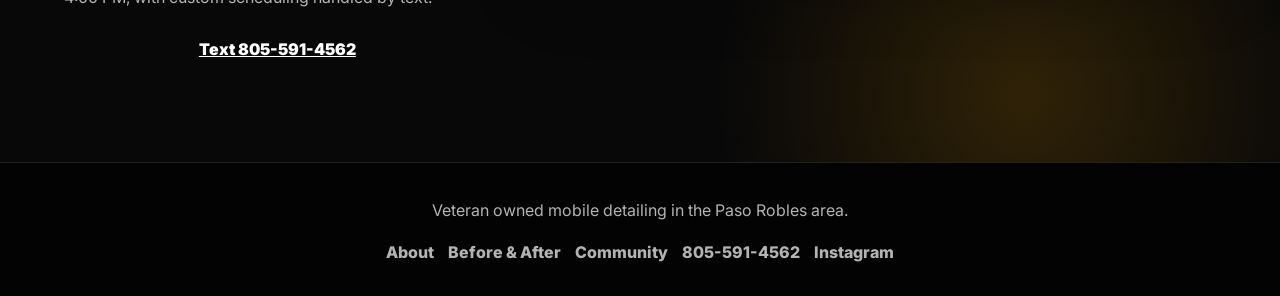
==== commit d5272aa7: "Replace Complete Detail package with Additional Services card Drop the Complete Detail package and s" ====
--- a/index.html
+++ b/index.html
@@ -161,65 +161,33 @@
                 <button class="primary-button package-select" type="button" data-package="Signature Detail">Select this package</button>
               </div>
             </article>
-            <article class="package-card" data-package-card="Complete Detail">
-              <button class="package-collapse" type="button" data-package-collapse="Complete Detail" aria-label="Collapse Complete Detail details">×</button>
+            <article class="package-card" data-package-card="Additional Services">
+              <button class="package-collapse" type="button" data-package-collapse="Additional Services" aria-label="Collapse Additional Services details">×</button>
               <button
                 class="package-card-summary"
                 type="button"
-                data-package-detail="Complete Detail"
-                aria-controls="complete-detail-card"
+                data-package-detail="Additional Services"
+                aria-controls="additional-services-card"
                 aria-expanded="false"
               >
-                <span class="package-tile-title">Complete Detail</span>
+                <span class="package-tile-title">Additional Services</span>
                 <span class="package-tile-price">Contact for pricing</span>
                 <span class="package-tile-action">See details</span>
               </button>
-              <div class="package-card-details" id="complete-detail-card" hidden>
-                <p>The full-service detail for vehicles needing a premium inside-and-out reset.</p>
+              <div class="package-card-details" id="additional-services-card" hidden>
+                <p>Choose any options to add onto your detail package.</p>
                 <ul>
-                  <li>Exterior wash</li>
-                  <li>Wheels and tires</li>
-                  <li>Spray ceramic sealant</li>
-                  <li>Deep vacuum</li>
-                  <li>Interior plastics cleaned and protected</li>
+                  <li>High-temperature steam cleaning</li>
+                  <li>Paint decontamination</li>
+                  <li>Ceramic sealant options</li>
+                  <li>Carpet and upholstery shampooing</li>
+                  <li>Water spot treatment</li>
+                  <li>Leather conditioning</li>
                 </ul>
-                <button class="primary-button package-select" type="button" data-package="Complete Detail">Select this package</button>
+                <button class="primary-button package-select" type="button" data-package="Additional Services">Select this package</button>
               </div>
             </article>
           </div>
-        </div>
-        <div class="addons-block">
-          <div class="addons-head">
-            <p class="eyebrow">Detail add-ons</p>
-            <h3>Customize any package with add-on services.</h3>
-            <p>Add any of these on top of your detail. Tell Alfredo which ones you want when you book, and he will confirm the details and pricing by text.</p>
-          </div>
-          <ul class="addons-grid">
-            <li>
-              <strong>High-temperature steam cleaning</strong>
-              <span>Deep, chemical-light sanitizing for vents, seams, and hard-to-reach grime.</span>
-            </li>
-            <li>
-              <strong>Paint decontamination</strong>
-              <span>Clay treatment that pulls bonded contaminants out of the paint for a smooth finish.</span>
-            </li>
-            <li>
-              <strong>Ceramic sealant protection</strong>
-              <span>A durable protective layer that boosts gloss and helps repel water and dirt.</span>
-            </li>
-            <li>
-              <strong>Carpet &amp; upholstery shampoo</strong>
-              <span>Hot-water extraction that lifts stains and odors out of fabric and mats.</span>
-            </li>
-            <li>
-              <strong>Water spot removal</strong>
-              <span>Clears mineral and hard-water spots from paint, glass, and trim.</span>
-            </li>
-            <li>
-              <strong>Leather cleaning &amp; conditioning</strong>
-              <span>Cleans and softens leather surfaces to keep them supple and help prevent cracking.</span>
-            </li>
-          </ul>
         </div>
         <p class="pricing-note">
           Pricing is confirmed by text and may vary based on vehicle size, condition, and service location.
@@ -364,15 +332,15 @@
 
           <label>
             Package interest
-            <input type="hidden" name="selected_package" id="selected_package" value="Complete Detail" />
+            <input type="hidden" name="selected_package" id="selected_package" value="Additional Services" />
             <div class="custom-select" data-name="selected_package">
               <button class="custom-select-button" type="button" aria-haspopup="listbox" aria-expanded="false">
-                <span>Complete Detail</span>
+                <span>Additional Services</span>
               </button>
               <div class="custom-options" role="listbox">
                 <button type="button" role="option" data-value="Essential Detail">Essential Detail</button>
                 <button type="button" role="option" data-value="Signature Detail">Signature Detail</button>
-                <button type="button" role="option" data-value="Complete Detail" aria-selected="true">Complete Detail</button>
+                <button type="button" role="option" data-value="Additional Services" aria-selected="true">Additional Services</button>
                 <button type="button" role="option" data-value="Not sure - help me choose">Not sure - help me choose</button>
               </div>
             </div>
--- a/src/styles.css
+++ b/src/styles.css
@@ -1970,71 +1970,3 @@
     grid-template-columns: minmax(0, 1fr);
   }
 }
-
-/* Detail add-ons block (on the light services tile) */
-.addons-block {
-  max-width: 1180px;
-  margin: clamp(34px, 5vw, 54px) auto 0;
-  padding-top: clamp(28px, 4vw, 44px);
-  border-top: 1px solid rgba(0, 0, 0, 0.12);
-}
-
-.addons-head {
-  max-width: 640px;
-  margin: 0 auto clamp(24px, 3vw, 36px);
-  text-align: center;
-}
-
-.addons-head .eyebrow {
-  color: var(--orange);
-}
-
-.addons-head h3 {
-  color: #171717;
-}
-
-.addons-head p {
-  margin-top: 12px;
-  color: #3a3a3a;
-}
-
-.addons-grid {
-  list-style: none;
-  margin: 0;
-  padding: 0;
-  display: grid;
-  grid-template-columns: repeat(3, minmax(0, 1fr));
-  gap: clamp(14px, 2vw, 22px);
-}
-
-.addons-grid li {
-  display: grid;
-  gap: 5px;
-  padding: 18px 20px;
-  border: 1px solid rgba(0, 0, 0, 0.1);
-  border-radius: 10px;
-  background: rgba(255, 255, 255, 0.55);
-}
-
-.addons-grid strong {
-  color: #171717;
-  font-size: 1.02rem;
-}
-
-.addons-grid span {
-  color: #4a4a4a;
-  font-size: 0.9rem;
-  line-height: 1.5;
-}
-
-@media (max-width: 900px) {
-  .addons-grid {
-    grid-template-columns: repeat(2, minmax(0, 1fr));
-  }
-}
-
-@media (max-width: 560px) {
-  .addons-grid {
-    grid-template-columns: minmax(0, 1fr);
-  }
-}
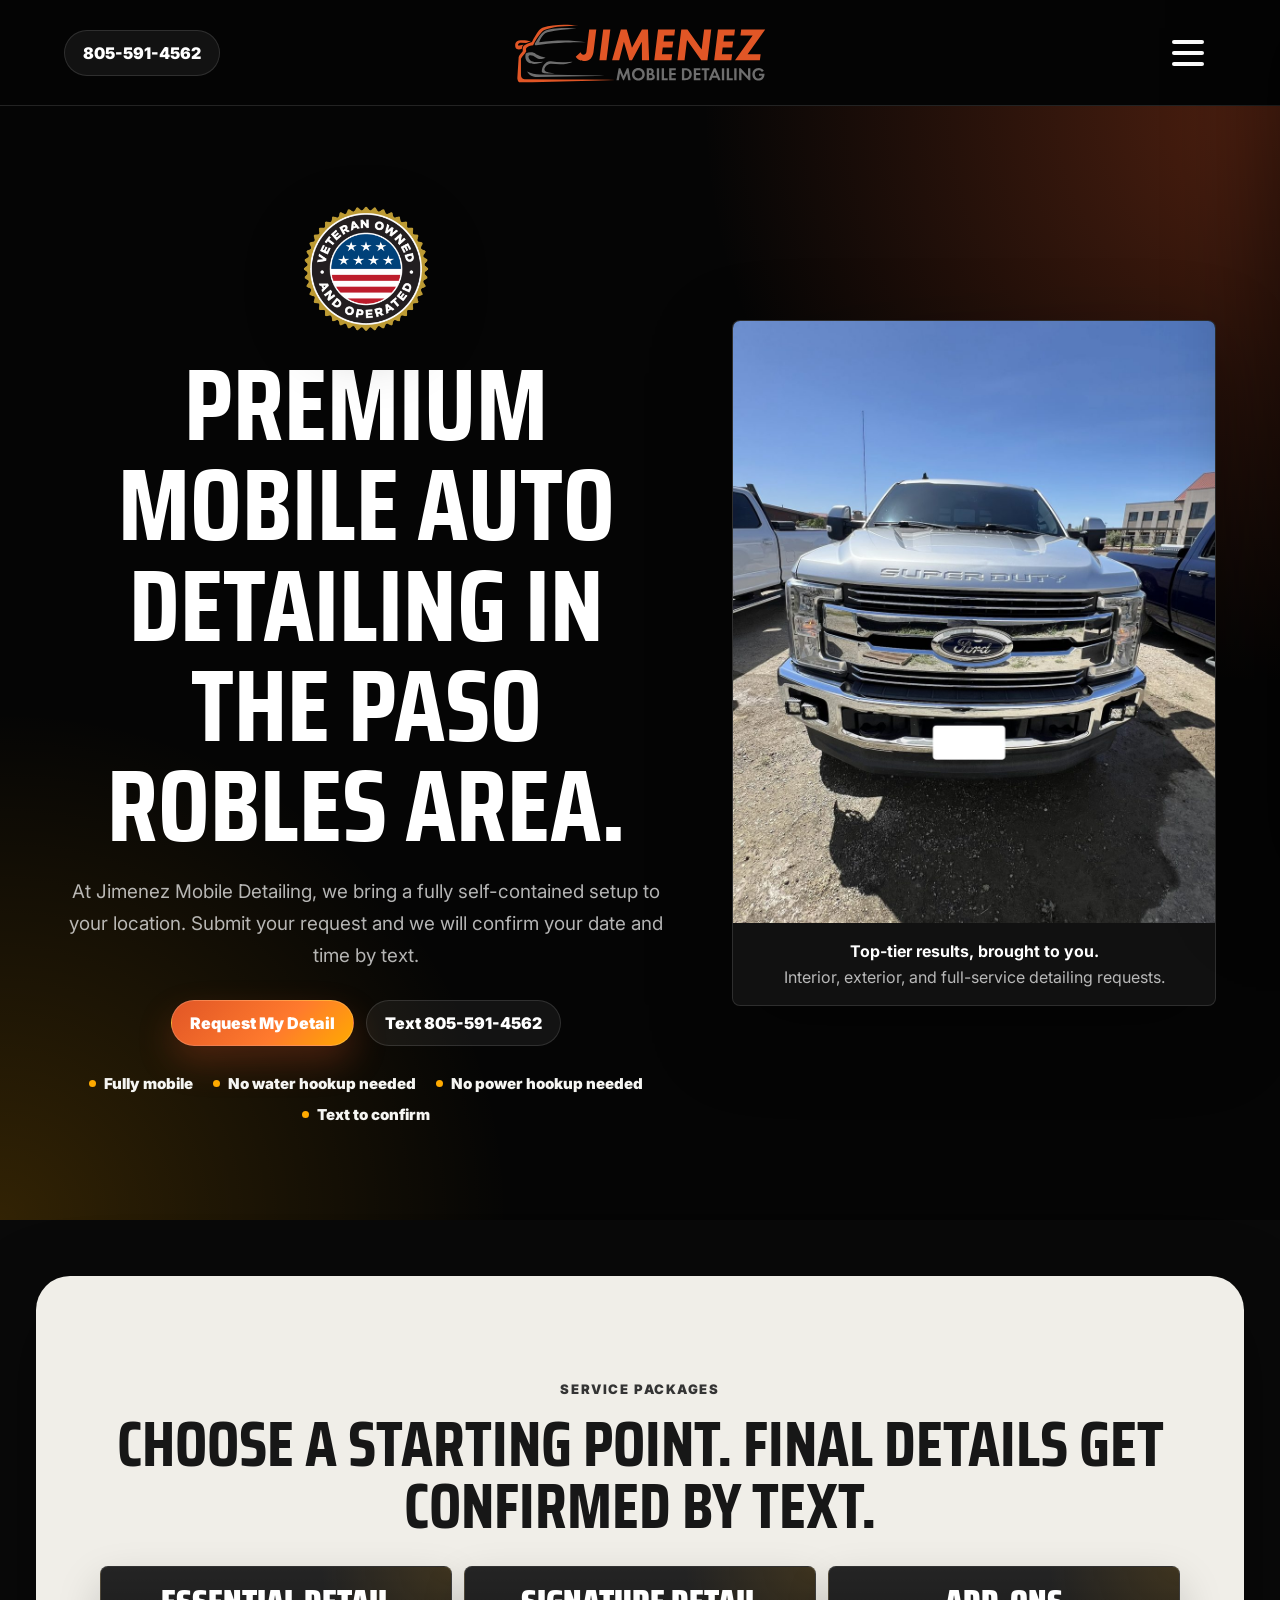
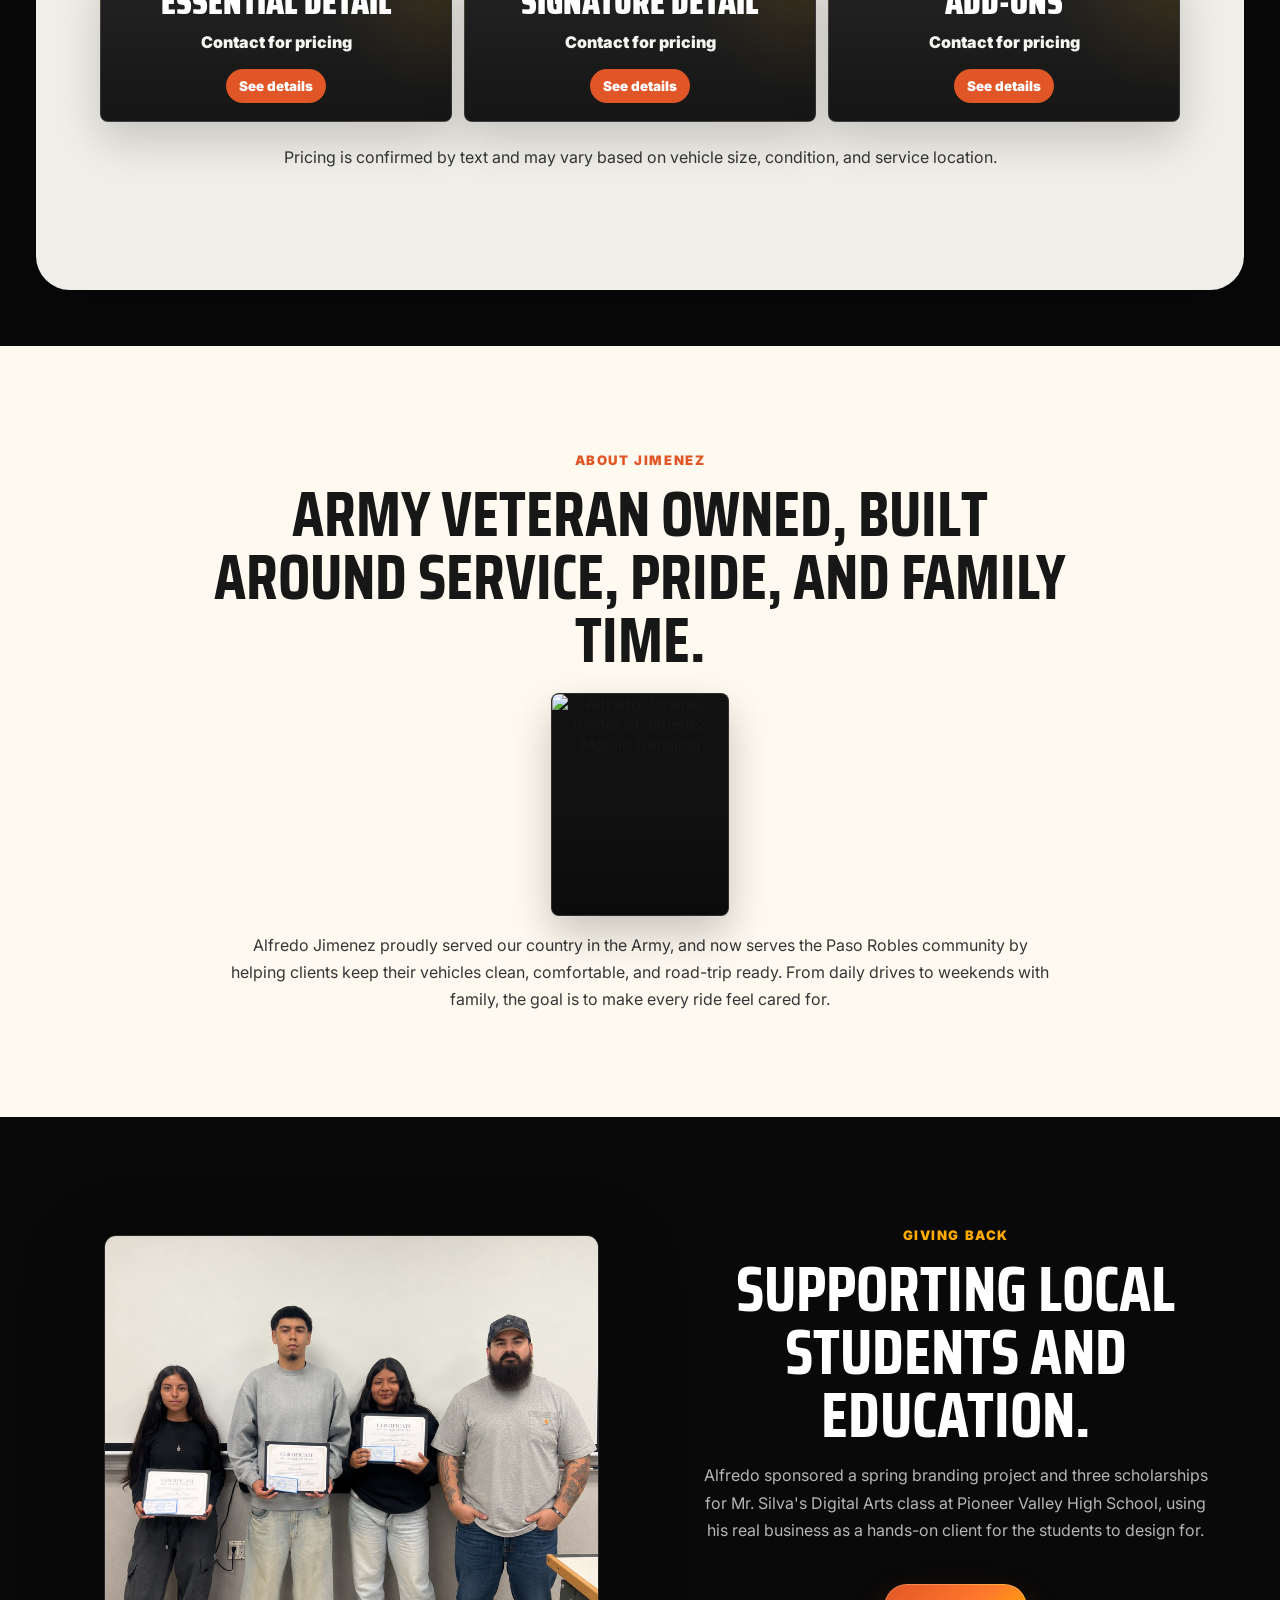
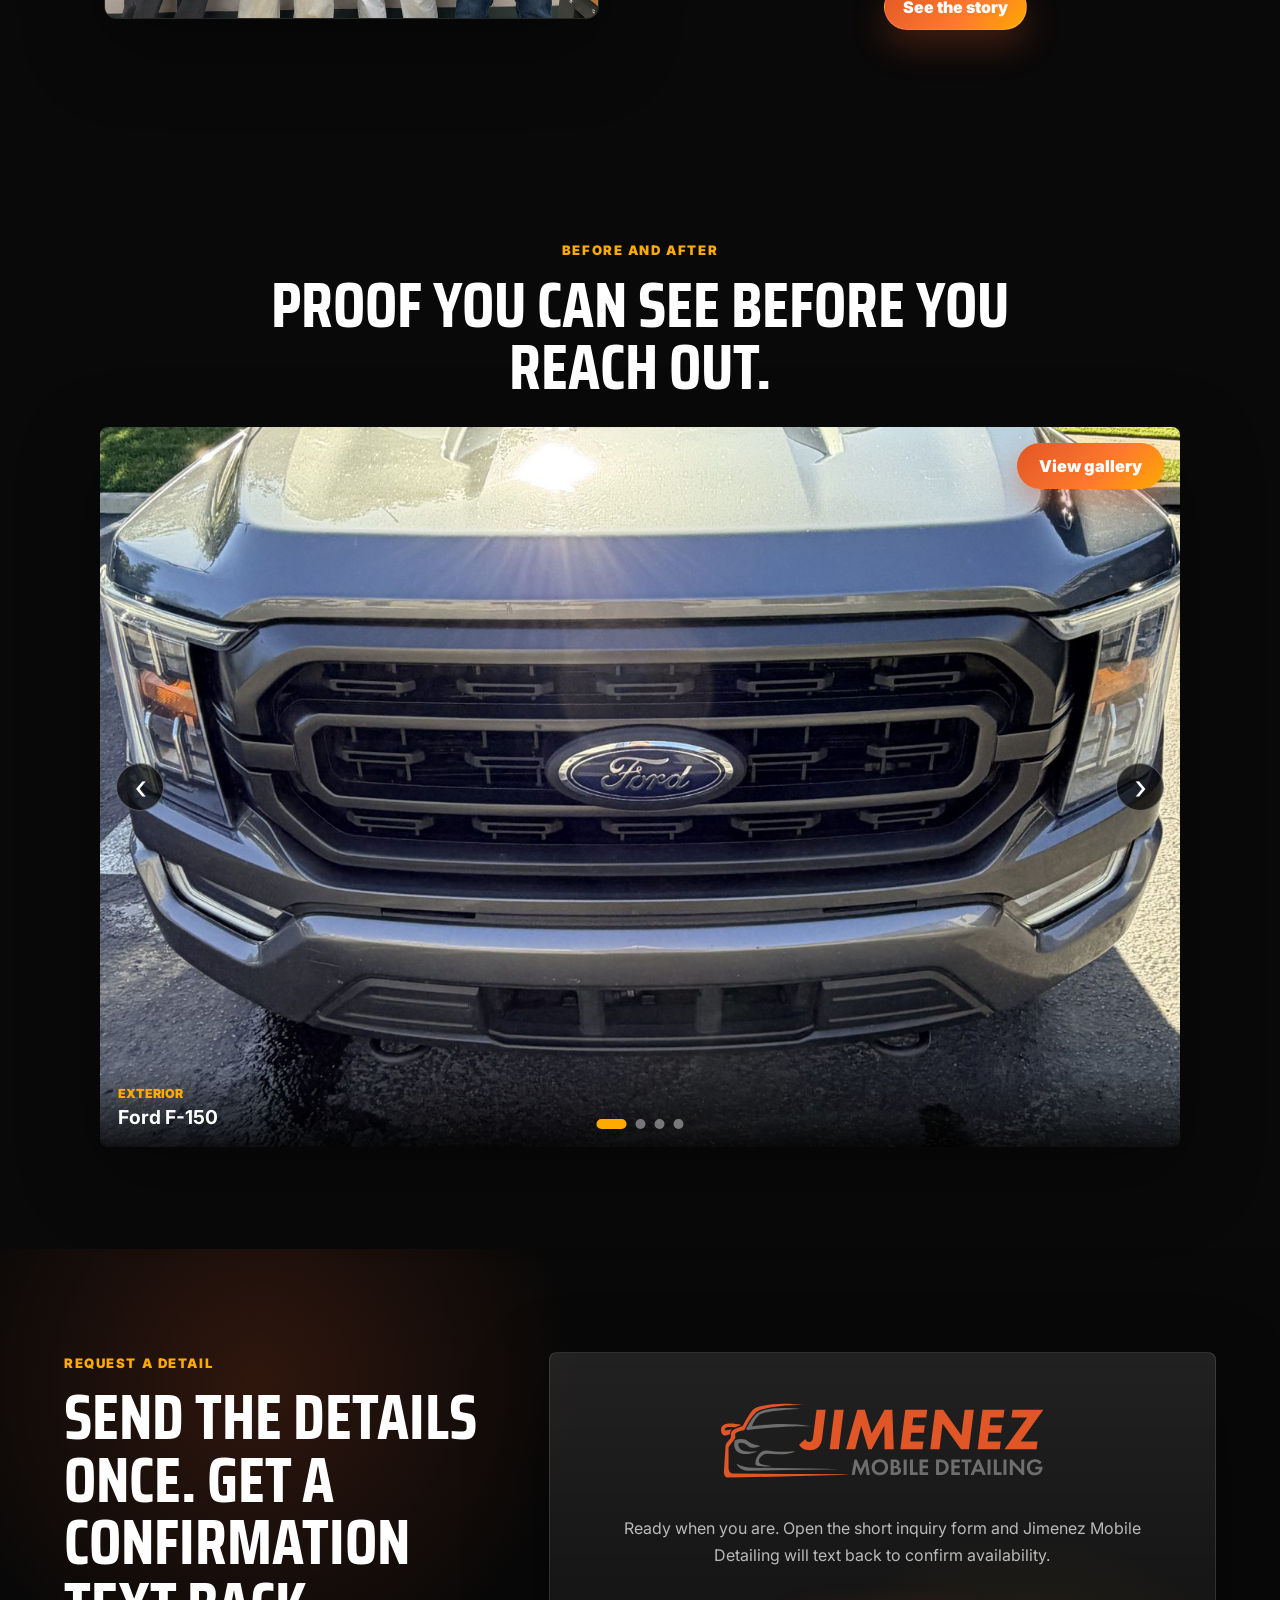
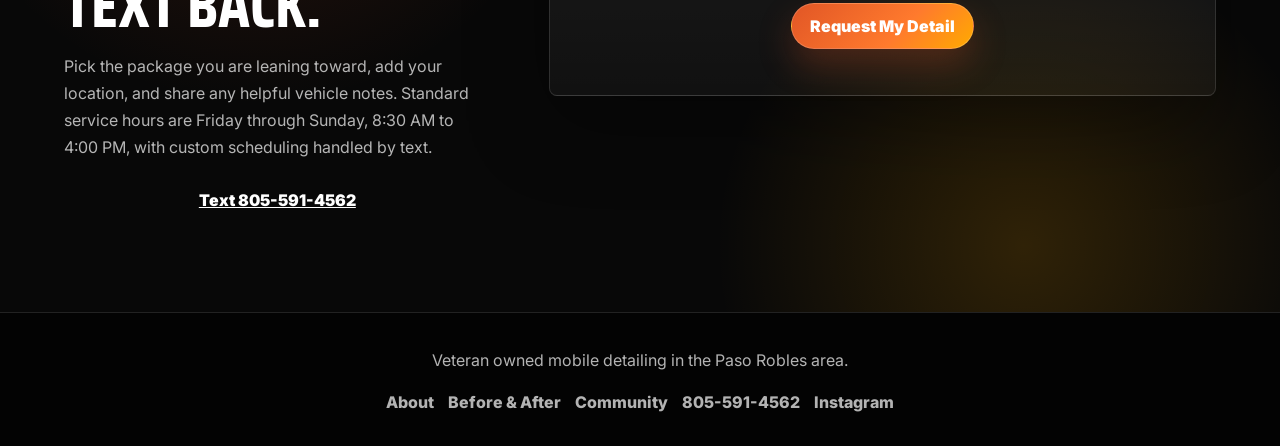
==== commit 3a9e7c6c: "Add add-ons multi-select, center content sections, restyle gallery link - Add a multi-select "Add-on" ====
--- a/index.html
+++ b/index.html
@@ -170,7 +170,7 @@
                 aria-controls="additional-services-card"
                 aria-expanded="false"
               >
-                <span class="package-tile-title">Additional Services</span>
+                <span class="package-tile-title">Add-Ons</span>
                 <span class="package-tile-price">Contact for pricing</span>
                 <span class="package-tile-action">See details</span>
               </button>
@@ -184,7 +184,7 @@
                   <li>Water spot treatment</li>
                   <li>Leather conditioning</li>
                 </ul>
-                <button class="primary-button package-select" type="button" data-package="Additional Services">Select this package</button>
+                <button class="primary-button open-booking" type="button">Book a detail</button>
               </div>
             </article>
           </div>
@@ -235,14 +235,12 @@
       </section>
 
       <section class="section">
-        <div class="section-heading row-heading">
-          <div>
-            <p class="eyebrow">Before and after</p>
-            <h2>Proof you can see before you reach out.</h2>
-          </div>
-          <a class="secondary-button" href="./before-after/">View gallery</a>
+        <div class="section-heading">
+          <p class="eyebrow">Before and after</p>
+          <h2>Proof you can see before you reach out.</h2>
         </div>
         <div class="carousel" data-carousel>
+          <a class="carousel-gallery-link" href="./before-after/">View gallery</a>
           <div class="carousel-track">
             <figure class="gallery-card carousel-slide">
               <img src="./public/assets/images/work-f150.jpg" alt="Ford F-150 exterior detailing result" loading="lazy" />
@@ -332,16 +330,33 @@
 
           <label>
             Package interest
-            <input type="hidden" name="selected_package" id="selected_package" value="Additional Services" />
+            <input type="hidden" name="selected_package" id="selected_package" value="Essential Detail" />
             <div class="custom-select" data-name="selected_package">
               <button class="custom-select-button" type="button" aria-haspopup="listbox" aria-expanded="false">
-                <span>Additional Services</span>
+                <span>Essential Detail</span>
               </button>
               <div class="custom-options" role="listbox">
-                <button type="button" role="option" data-value="Essential Detail">Essential Detail</button>
+                <button type="button" role="option" data-value="Essential Detail" aria-selected="true">Essential Detail</button>
                 <button type="button" role="option" data-value="Signature Detail">Signature Detail</button>
-                <button type="button" role="option" data-value="Additional Services" aria-selected="true">Additional Services</button>
                 <button type="button" role="option" data-value="Not sure - help me choose">Not sure - help me choose</button>
+              </div>
+            </div>
+          </label>
+
+          <label>
+            <div class="field-head">Add-ons <span>optional</span></div>
+            <input type="hidden" name="add_ons" id="add_ons" value="" />
+            <div class="custom-select multi-select" data-name="add_ons">
+              <button class="custom-select-button" type="button" aria-haspopup="listbox" aria-expanded="false">
+                <span>Select any add-ons</span>
+              </button>
+              <div class="custom-options" role="listbox" aria-multiselectable="true">
+                <button type="button" role="option" data-value="High-temperature steam cleaning" aria-selected="false">High-temperature steam cleaning</button>
+                <button type="button" role="option" data-value="Paint decontamination" aria-selected="false">Paint decontamination</button>
+                <button type="button" role="option" data-value="Ceramic sealant options" aria-selected="false">Ceramic sealant options</button>
+                <button type="button" role="option" data-value="Carpet and upholstery shampooing" aria-selected="false">Carpet and upholstery shampooing</button>
+                <button type="button" role="option" data-value="Water spot treatment" aria-selected="false">Water spot treatment</button>
+                <button type="button" role="option" data-value="Leather conditioning" aria-selected="false">Leather conditioning</button>
               </div>
             </div>
           </label>
--- a/src/styles.css
+++ b/src/styles.css
@@ -1970,3 +1970,109 @@
     grid-template-columns: minmax(0, 1fr);
   }
 }
+
+/* Multi-select (add-ons) dropdown */
+.multi-select .custom-options {
+  max-height: 280px;
+  overflow-y: auto;
+}
+
+.multi-select .custom-options button {
+  display: flex;
+  align-items: center;
+  gap: 12px;
+}
+
+.multi-select .custom-options button::before {
+  content: '';
+  flex: none;
+  width: 18px;
+  height: 18px;
+  border: 1.5px solid rgba(255, 255, 255, 0.45);
+  border-radius: 5px;
+  background: transparent;
+}
+
+.multi-select .custom-options button[aria-selected='true']::before {
+  border-color: var(--accent);
+  background: var(--accent)
+    url("data:image/svg+xml,%3Csvg xmlns='http://www.w3.org/2000/svg' viewBox='0 0 24 24'%3E%3Cpath fill='none' stroke='%23111' stroke-width='3.2' stroke-linecap='round' stroke-linejoin='round' d='M5 12l5 5 9-11'/%3E%3C/svg%3E")
+    center / 13px no-repeat;
+}
+
+/* Center content sections at all widths */
+.preview-band,
+.story-section {
+  grid-template-columns: minmax(0, 1fr);
+  justify-items: center;
+  text-align: center;
+}
+
+.preview-band > div,
+.story-section > div {
+  max-width: 860px;
+  margin-inline: auto;
+}
+
+.preview-band p,
+.story-section p {
+  margin-inline: auto;
+}
+
+.owner-text-wrap {
+  text-align: center;
+}
+
+.about-preview .owner-text-wrap {
+  margin-inline: auto;
+}
+
+.inline-owner-photo {
+  float: none;
+  margin: 0 auto 16px;
+}
+
+.values-grid article {
+  text-align: center;
+}
+
+/* Center the hero panel caption and the pricing note */
+.hero-panel div {
+  text-align: center;
+  justify-items: center;
+}
+
+.pricing-note {
+  text-align: center;
+}
+
+/* View gallery button overlaid on the carousel image corner */
+.carousel-gallery-link {
+  position: absolute;
+  top: 16px;
+  right: 16px;
+  z-index: 5;
+  display: inline-flex;
+  align-items: center;
+  min-height: 46px;
+  padding: 0 22px;
+  border-radius: 999px;
+  font-weight: 900;
+  font-size: 1.02rem;
+  text-decoration: none;
+  color: var(--white);
+  background: linear-gradient(135deg, var(--orange), #ff7a2d 60%, var(--accent));
+  box-shadow: 0 12px 28px rgba(225, 86, 38, 0.4);
+  transition: transform 180ms ease;
+}
+
+.carousel-gallery-link:hover,
+.carousel-gallery-link:focus-visible {
+  transform: translateY(-2px);
+  outline: none;
+}
+
+.community-band-copy {
+  text-align: center;
+  justify-items: center;
+}
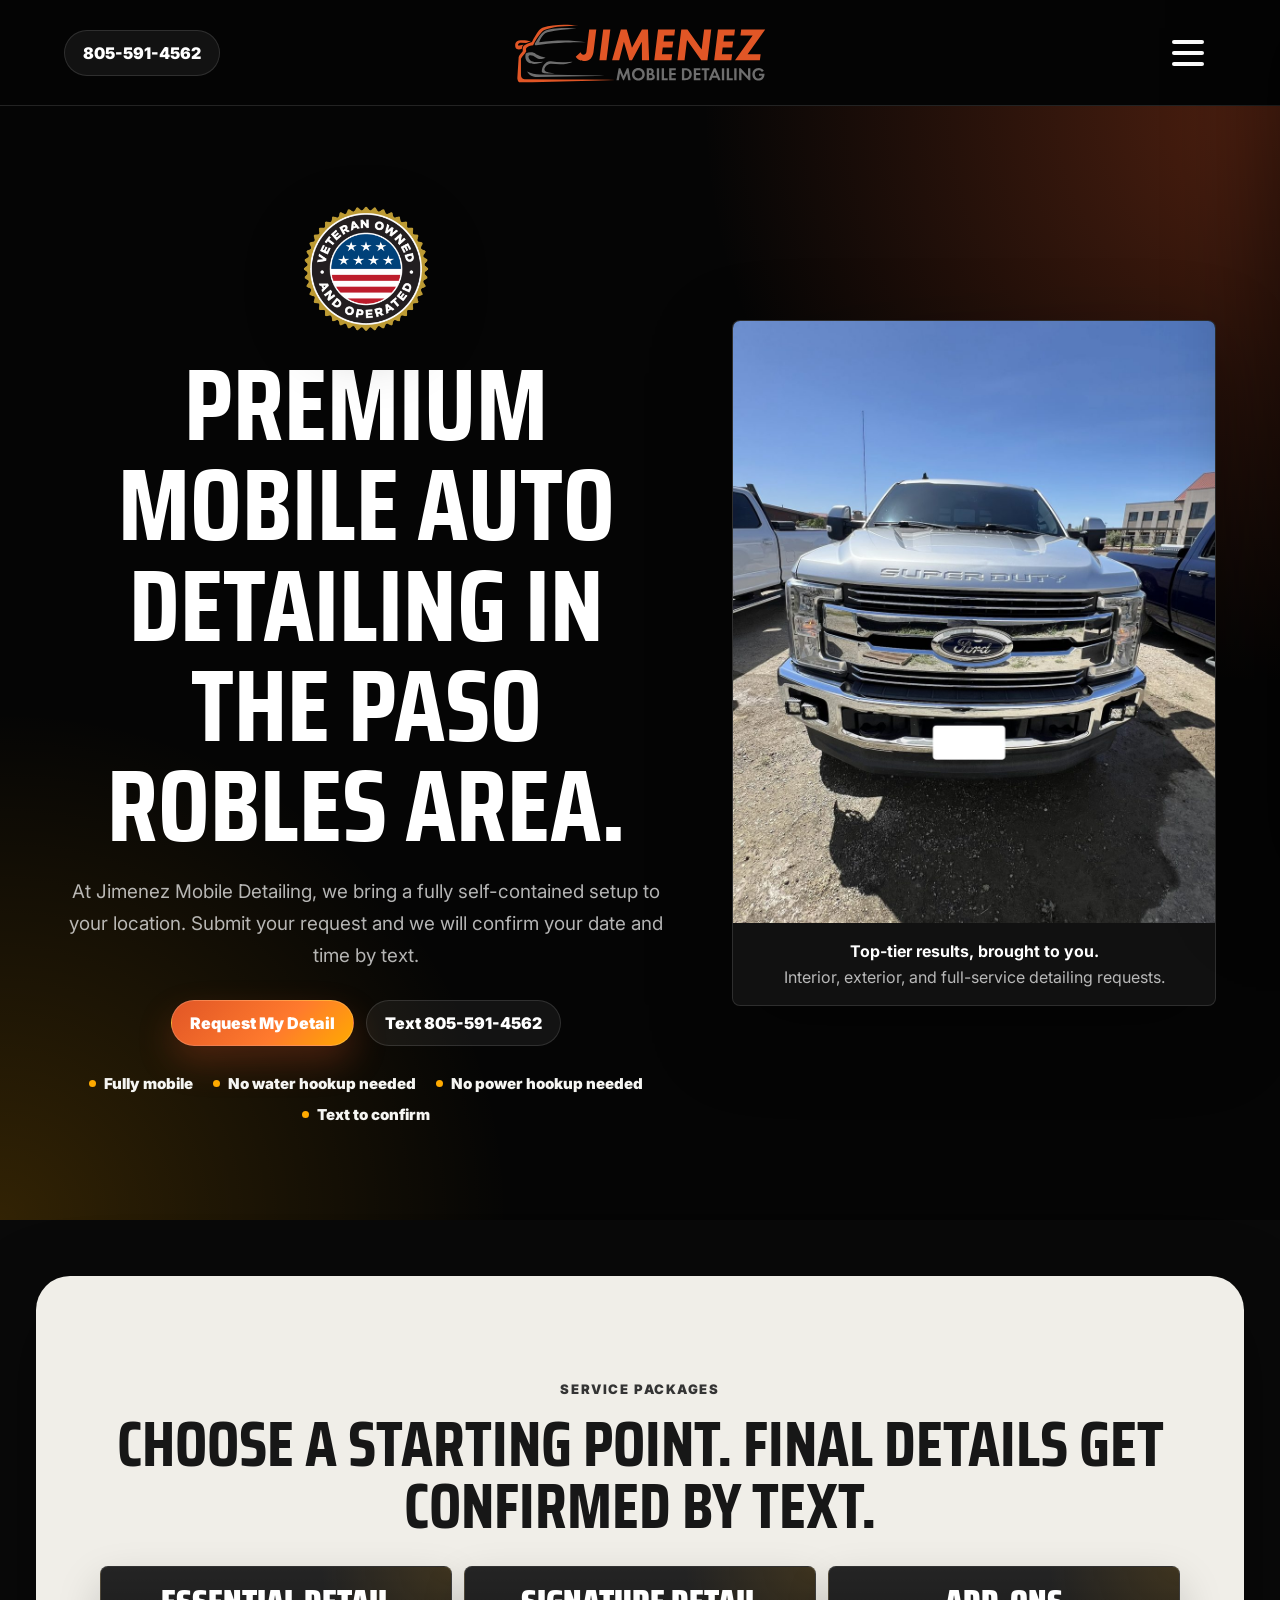
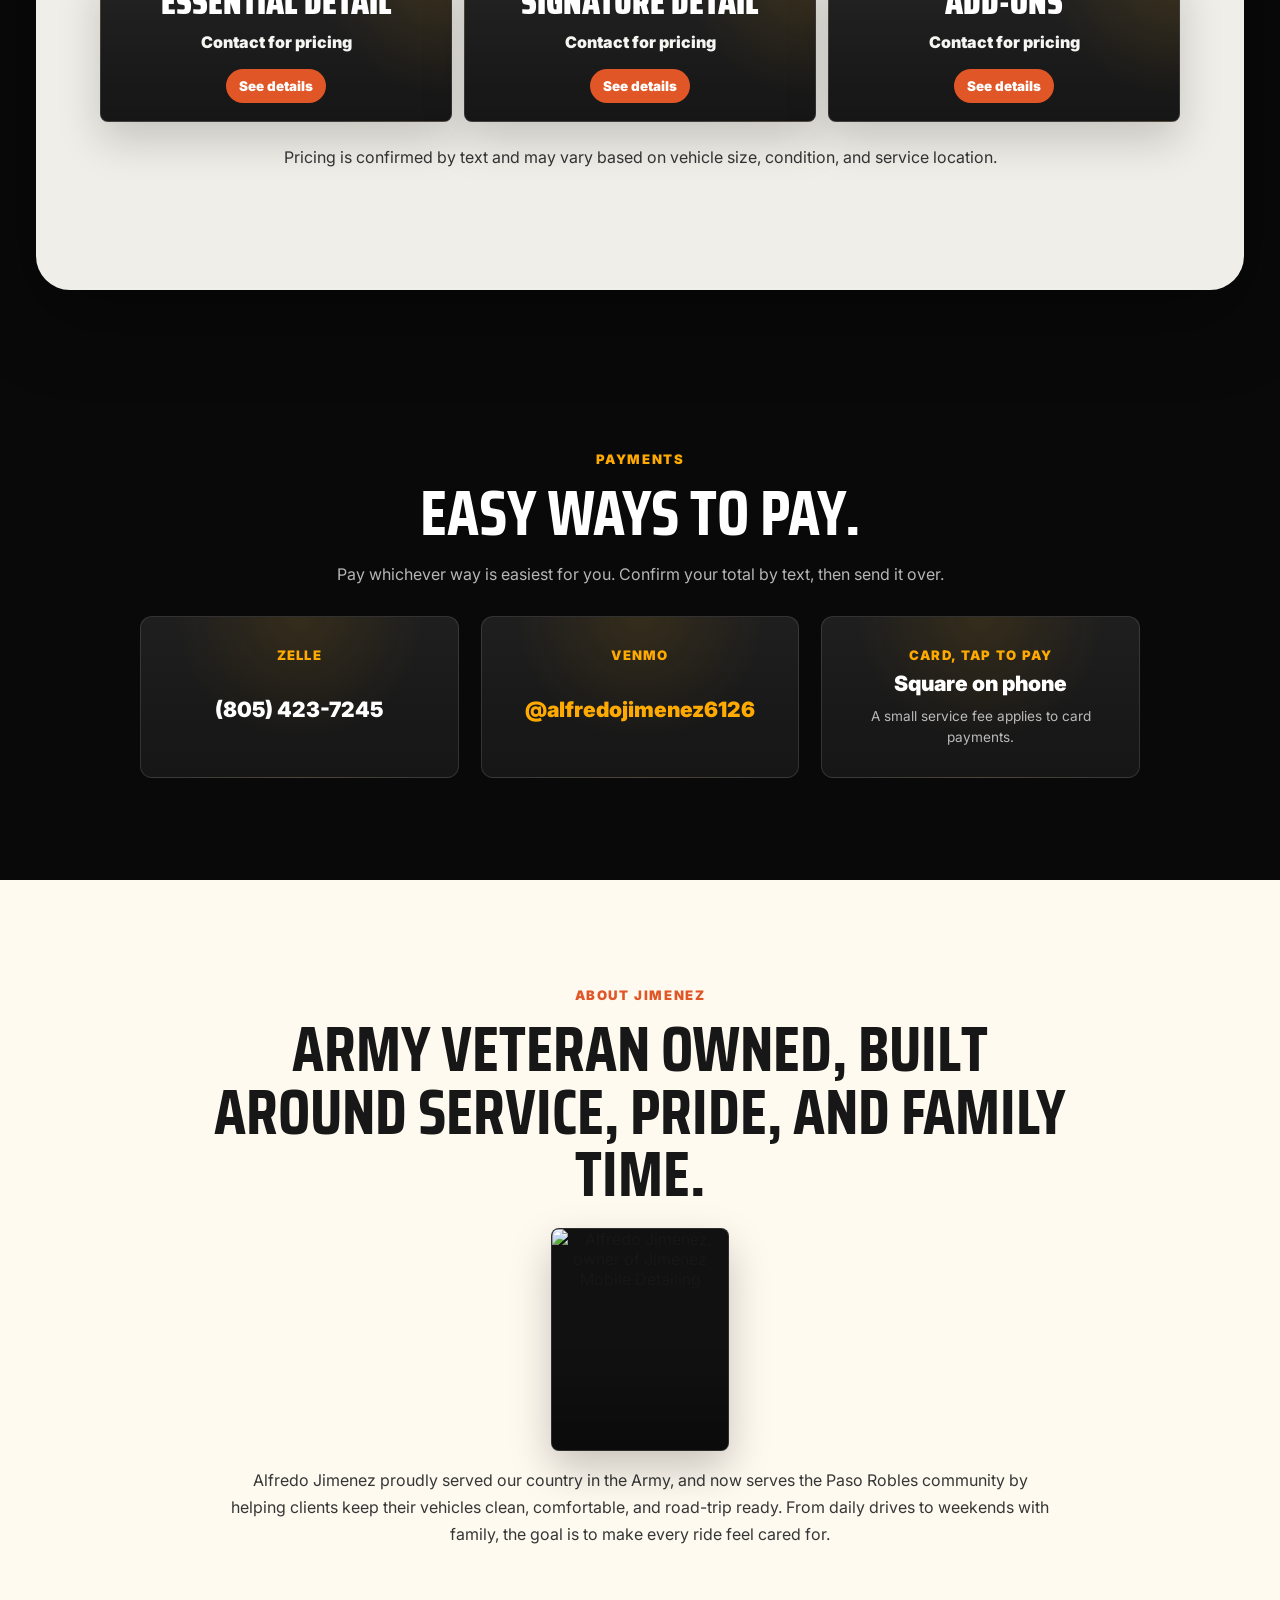
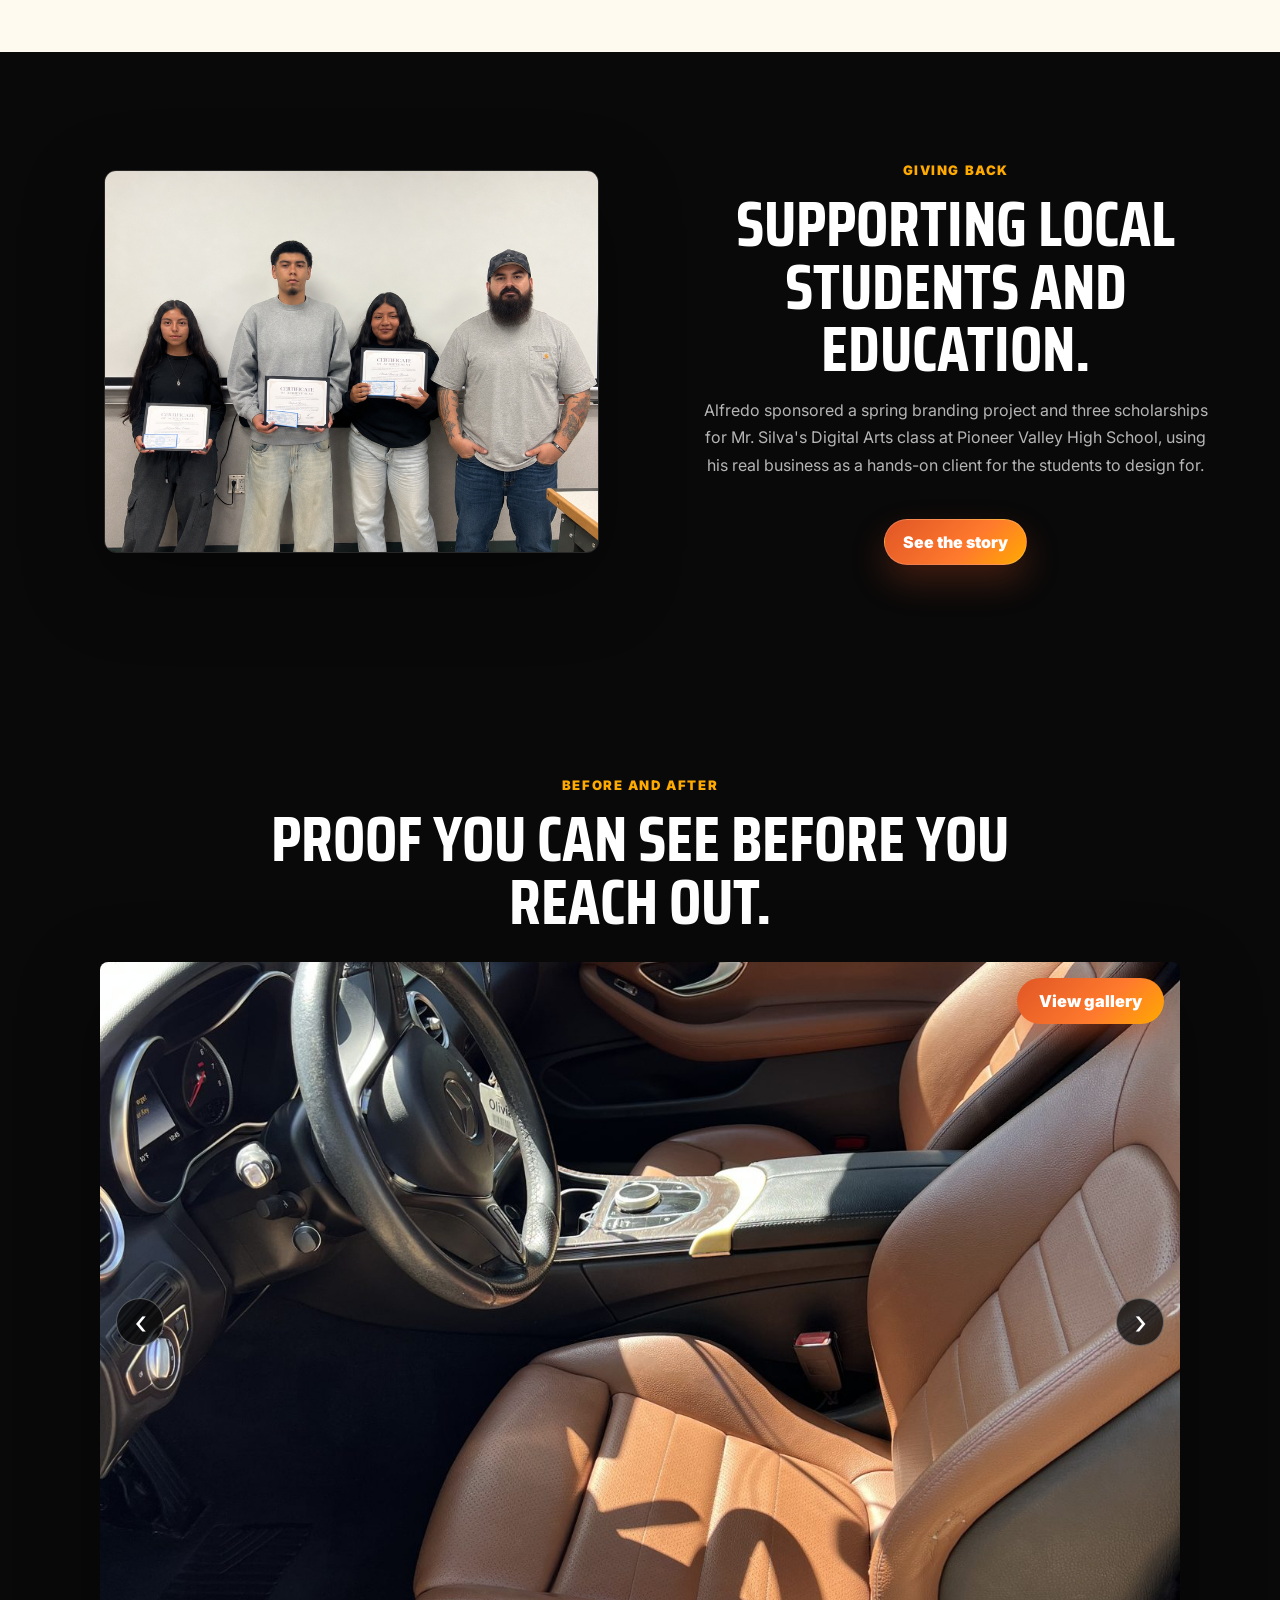
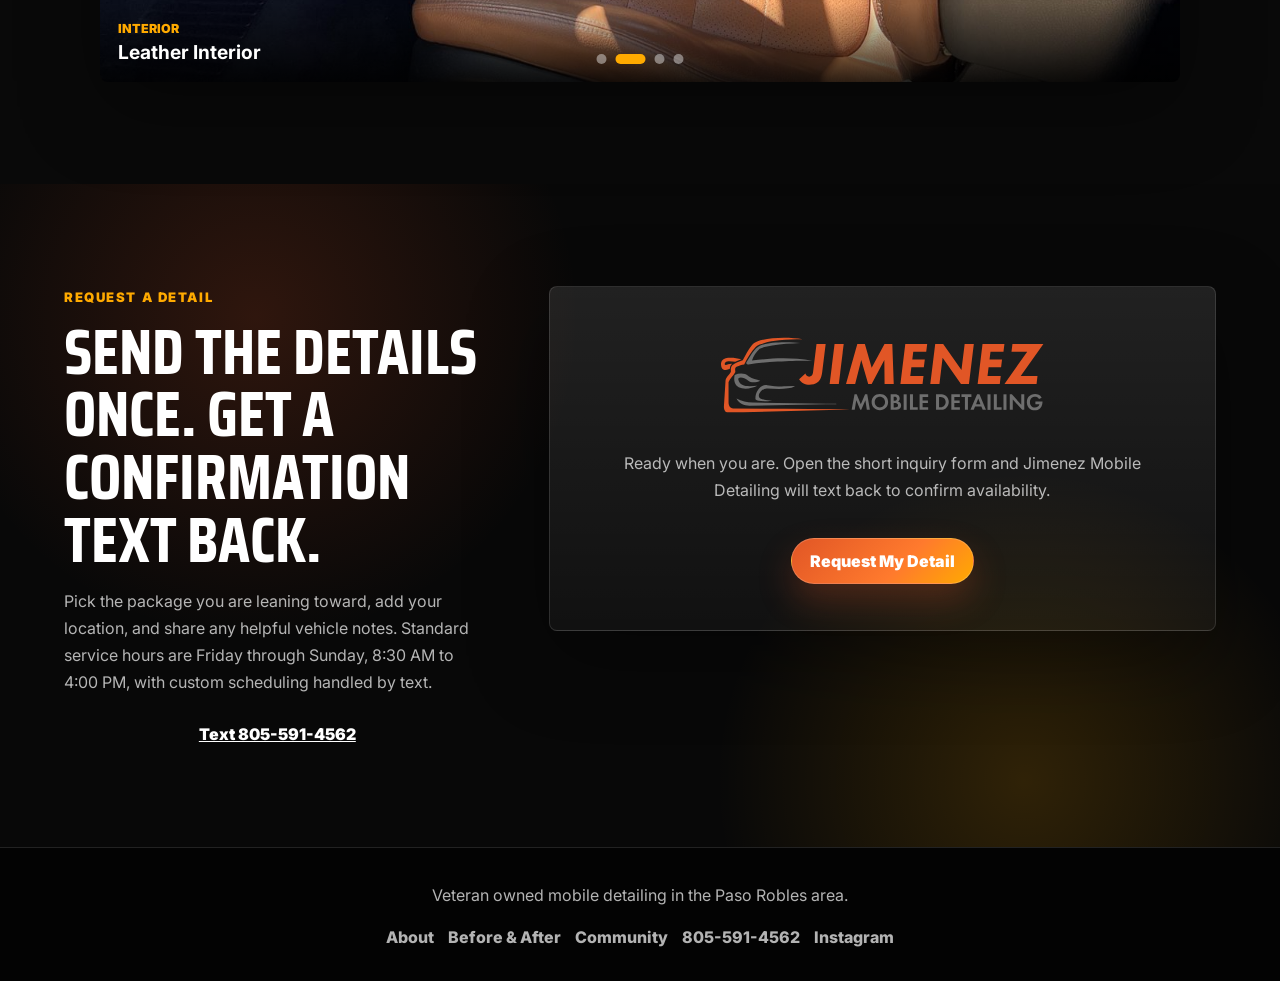
==== commit 8feb13ba: "Compact booking modal and add Payments section - Tighten the booking modal so it fits without scroll" ====
--- a/index.html
+++ b/index.html
@@ -59,6 +59,7 @@
           <button class="open-booking" type="button">Book Detailing</button>
           <a href="./about/">About</a>
           <a href="#services" data-close-menu>Services</a>
+          <a href="#payments" data-close-menu>Payments</a>
           <a href="./before-after/">Before & After</a>
           <a href="./community/">Community</a>
         </nav>
@@ -194,6 +195,29 @@
         </p>
       </section>
 
+      <section class="section payments-section" id="payments">
+        <div class="section-heading">
+          <p class="eyebrow">Payments</p>
+          <h2>Easy ways to pay.</h2>
+          <p>Pay whichever way is easiest for you. Confirm your total by text, then send it over.</p>
+        </div>
+        <div class="payments-grid">
+          <div class="payment-card">
+            <span class="payment-method">Zelle</span>
+            <strong class="payment-handle">(805) 423-7245</strong>
+          </div>
+          <div class="payment-card">
+            <span class="payment-method">Venmo</span>
+            <a class="payment-handle" href="https://venmo.com/u/alfredojimenez6126" target="_blank" rel="noreferrer">@alfredojimenez6126</a>
+          </div>
+          <div class="payment-card">
+            <span class="payment-method">Card, tap to pay</span>
+            <strong class="payment-handle">Square on phone</strong>
+            <span class="payment-note">A small service fee applies to card payments.</span>
+          </div>
+        </div>
+      </section>
+
       <section class="section preview-band about-preview">
         <div>
           <p class="eyebrow">About Jimenez</p>
@@ -328,6 +352,7 @@
             />
           </label>
 
+          <div class="form-grid">
           <label>
             Package interest
             <input type="hidden" name="selected_package" id="selected_package" value="Essential Detail" />
@@ -360,6 +385,7 @@
               </div>
             </div>
           </label>
+          </div>
 
           <div class="service-hours" aria-label="Service scheduling information">
             <strong>Preferred service hours</strong>
@@ -369,7 +395,7 @@
 
           <label>
             <div class="field-head">Notes <span>optional</span></div>
-            <textarea name="notes" rows="4" placeholder="Tell us anything helpful about the vehicle, location, or scheduling needs."></textarea>
+            <textarea name="notes" rows="3" placeholder="Tell us anything helpful about the vehicle, location, or scheduling needs."></textarea>
           </label>
 
           <label class="checkbox-label consent">
--- a/src/styles.css
+++ b/src/styles.css
@@ -714,12 +714,16 @@
 
 .inquiry-form {
   display: grid;
-  gap: 18px;
-  padding: clamp(18px, 4vw, 30px);
+  gap: 13px;
+  padding: clamp(15px, 3vw, 20px);
   border: 1px solid var(--border);
   border-radius: 8px;
   background: rgba(255, 255, 255, 0.06);
   box-shadow: var(--shadow);
+}
+
+.inquiry-form label {
+  gap: 6px;
 }
 
 .booking-card {
@@ -942,17 +946,17 @@
 .modal-heading {
   display: grid;
   justify-items: center;
-  gap: 12px;
-  padding: 4px clamp(20px, 4vw, 34px) 24px;
+  gap: 6px;
+  padding: 0 clamp(20px, 4vw, 34px) 12px;
   text-align: center;
 }
 
 .modal-heading img {
-  width: min(250px, 82%);
+  width: min(168px, 56%);
 }
 
 .modal-heading h2 {
-  font-size: clamp(2rem, 5vw, 4rem);
+  font-size: clamp(1.5rem, 3.2vw, 2.05rem);
 }
 
 .modal-panel .inquiry-form {
@@ -1070,8 +1074,8 @@
 
 .service-hours {
   display: grid;
-  gap: 7px;
-  padding: 16px;
+  gap: 4px;
+  padding: 11px 14px;
   border: 1px solid rgba(255, 170, 0, 0.24);
   border-radius: 8px;
   background: rgba(255, 170, 0, 0.08);
@@ -2076,3 +2080,64 @@
   text-align: center;
   justify-items: center;
 }
+
+/* Payments section */
+.payments-grid {
+  display: grid;
+  grid-template-columns: repeat(3, minmax(0, 1fr));
+  gap: clamp(14px, 2vw, 22px);
+  max-width: 1000px;
+  margin-inline: auto;
+}
+
+.payment-card {
+  display: grid;
+  gap: 8px;
+  justify-items: center;
+  text-align: center;
+  padding: 30px 24px;
+  border: 1px solid var(--border);
+  border-radius: 12px;
+  background:
+    radial-gradient(circle at top, rgba(255, 170, 0, 0.1), transparent 55%),
+    linear-gradient(180deg, rgba(255, 255, 255, 0.06), rgba(255, 255, 255, 0.02)),
+    var(--dark-card);
+}
+
+.payment-method {
+  color: var(--accent);
+  font-size: 0.82rem;
+  font-weight: 900;
+  letter-spacing: 0.1em;
+  text-transform: uppercase;
+}
+
+.payment-handle {
+  font-size: 1.32rem;
+  font-weight: 900;
+  color: var(--white);
+  text-decoration: none;
+}
+
+a.payment-handle {
+  color: var(--accent);
+}
+
+a.payment-handle:hover,
+a.payment-handle:focus-visible {
+  text-decoration: underline;
+  outline: none;
+}
+
+.payment-note {
+  margin-top: 2px;
+  color: var(--muted);
+  font-size: 0.85rem;
+  line-height: 1.5;
+}
+
+@media (max-width: 720px) {
+  .payments-grid {
+    grid-template-columns: minmax(0, 1fr);
+  }
+}
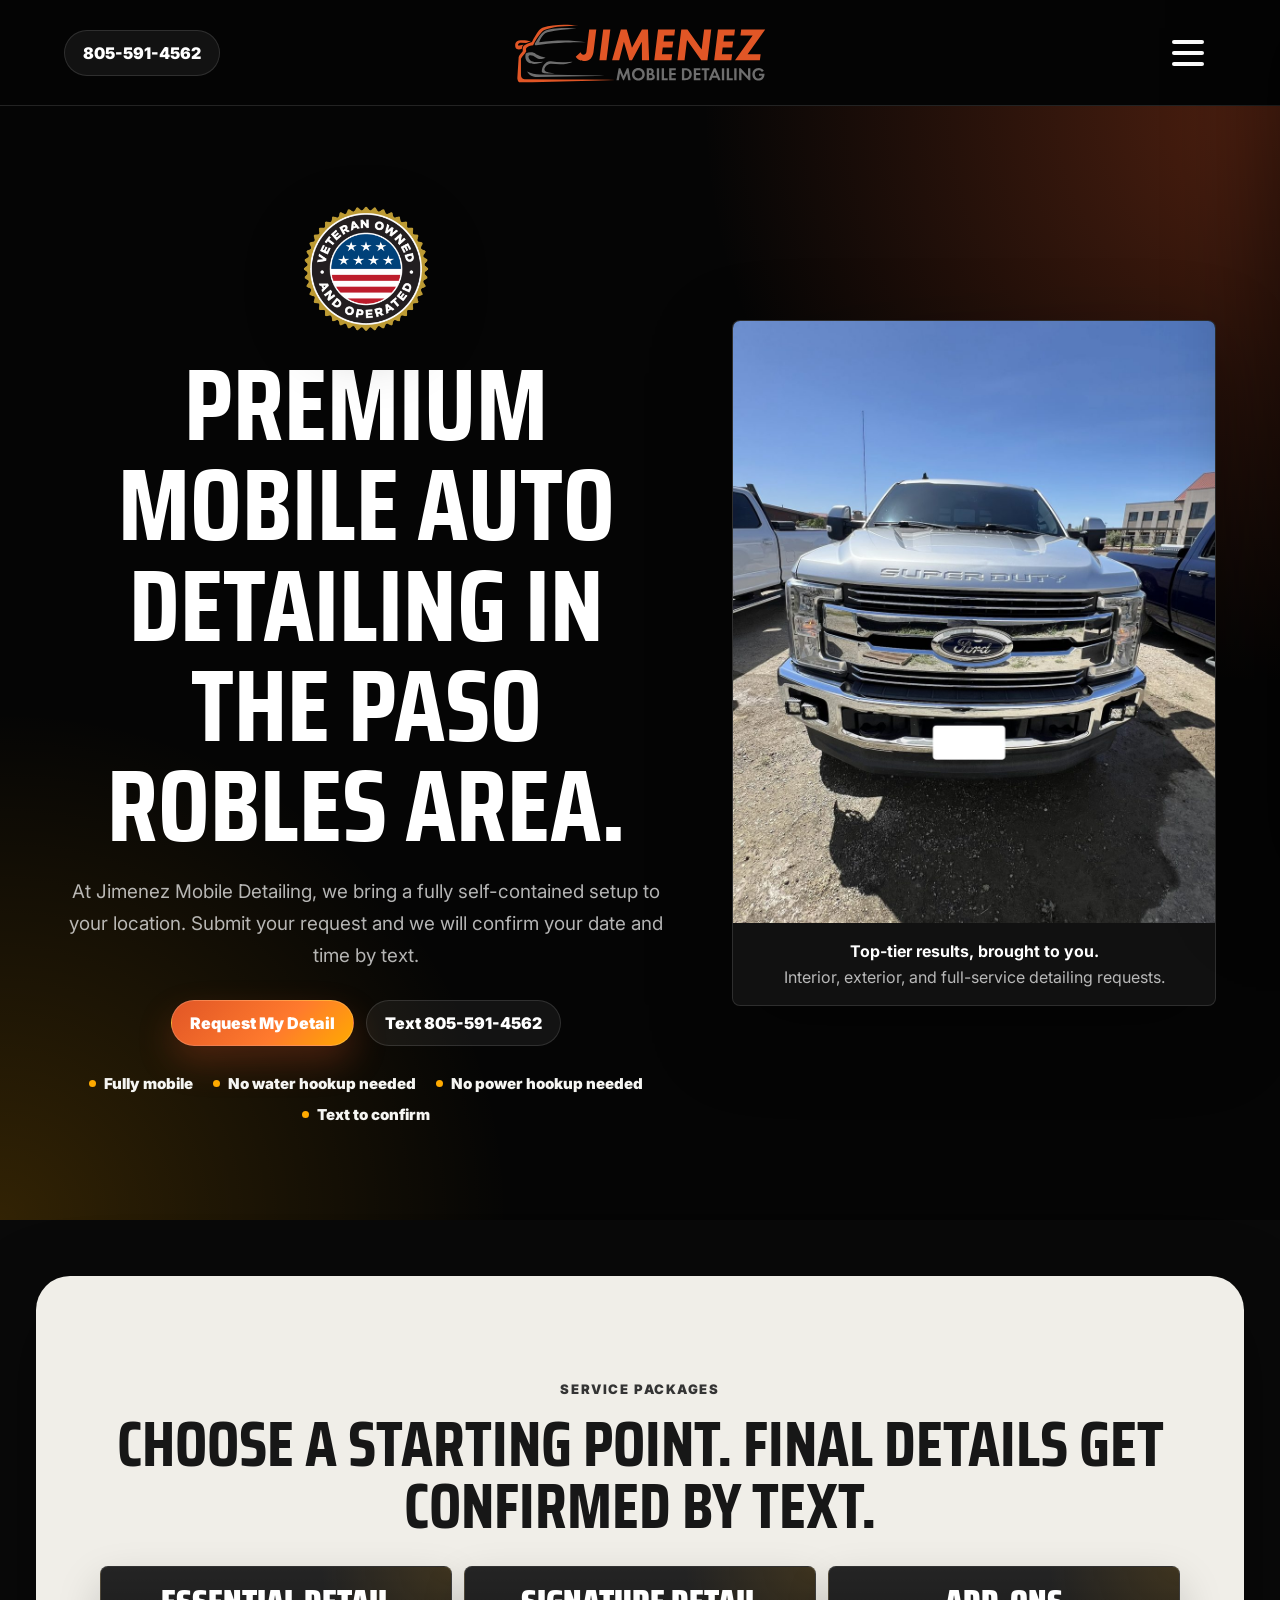
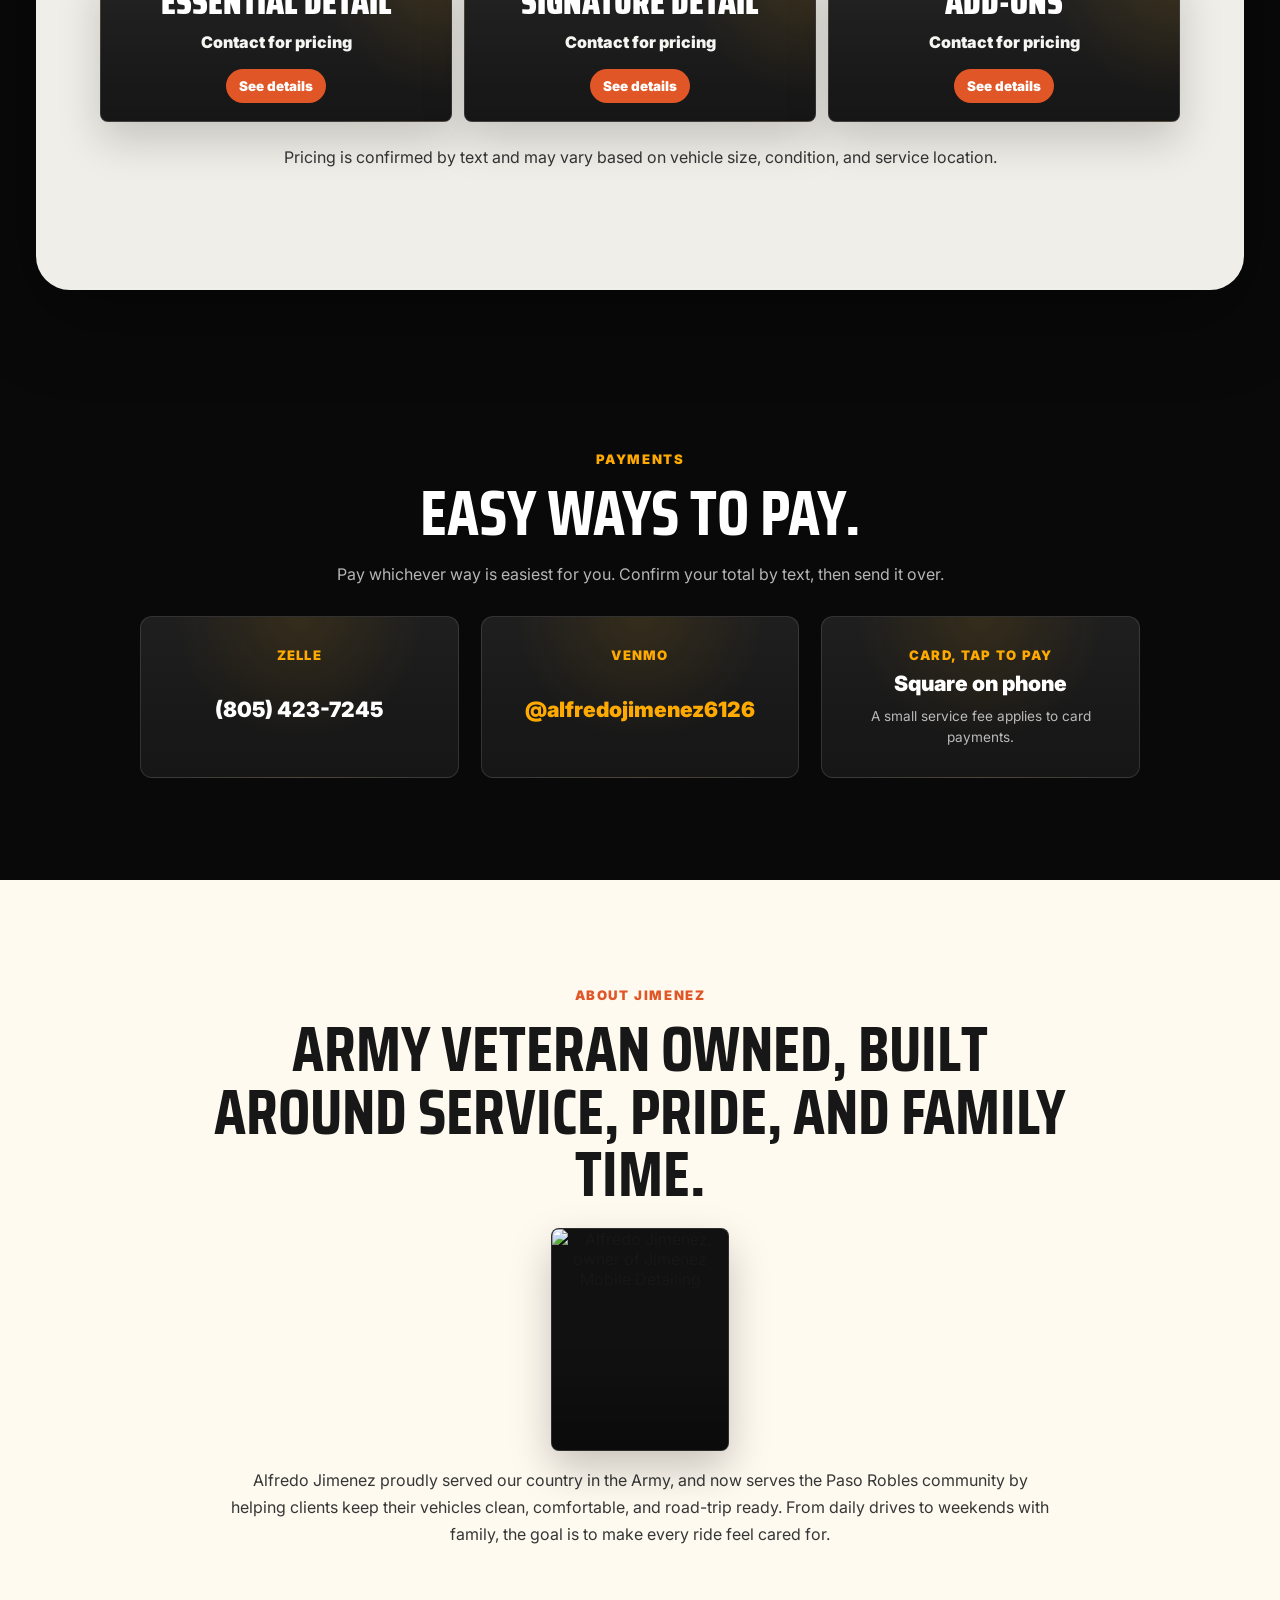
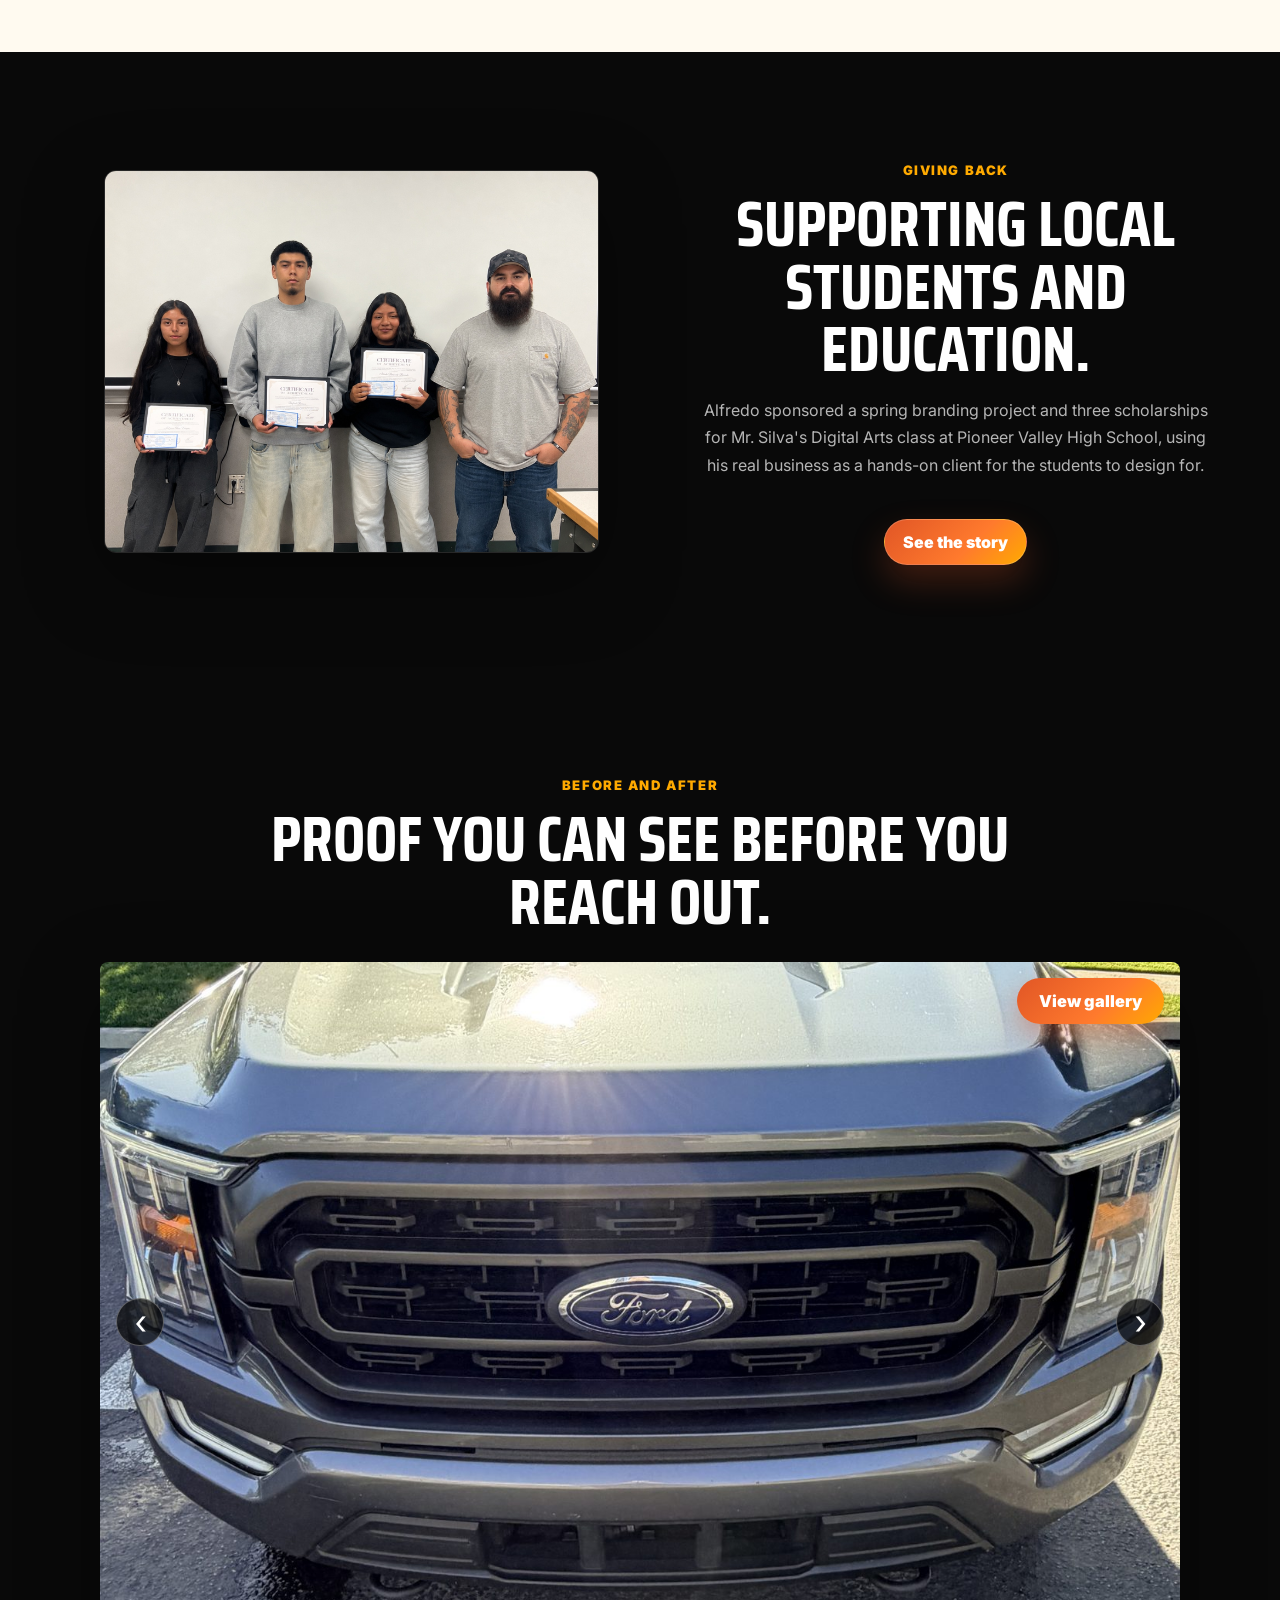
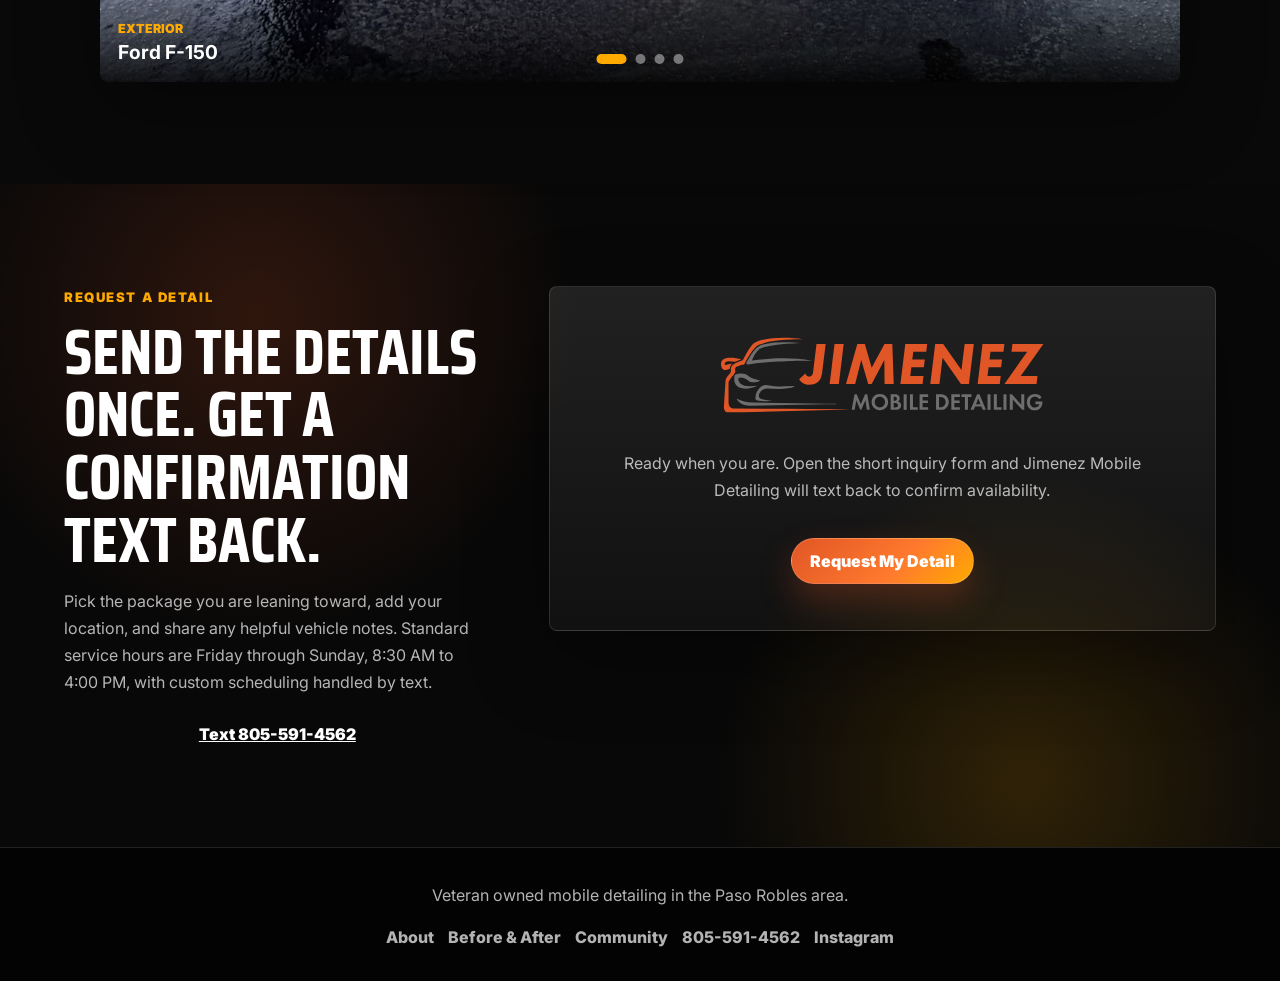
==== commit eef1d739: "Add Trim restoration add-on Add "Trim restoration" to the Add-Ons card list and the booking form add" ====
--- a/index.html
+++ b/index.html
@@ -184,6 +184,7 @@
                   <li>Carpet and upholstery shampooing</li>
                   <li>Water spot treatment</li>
                   <li>Leather conditioning</li>
+                  <li>Trim restoration</li>
                 </ul>
                 <button class="primary-button open-booking" type="button">Book a detail</button>
               </div>
@@ -382,6 +383,7 @@
                 <button type="button" role="option" data-value="Carpet and upholstery shampooing" aria-selected="false">Carpet and upholstery shampooing</button>
                 <button type="button" role="option" data-value="Water spot treatment" aria-selected="false">Water spot treatment</button>
                 <button type="button" role="option" data-value="Leather conditioning" aria-selected="false">Leather conditioning</button>
+                <button type="button" role="option" data-value="Trim restoration" aria-selected="false">Trim restoration</button>
               </div>
             </div>
           </label>
